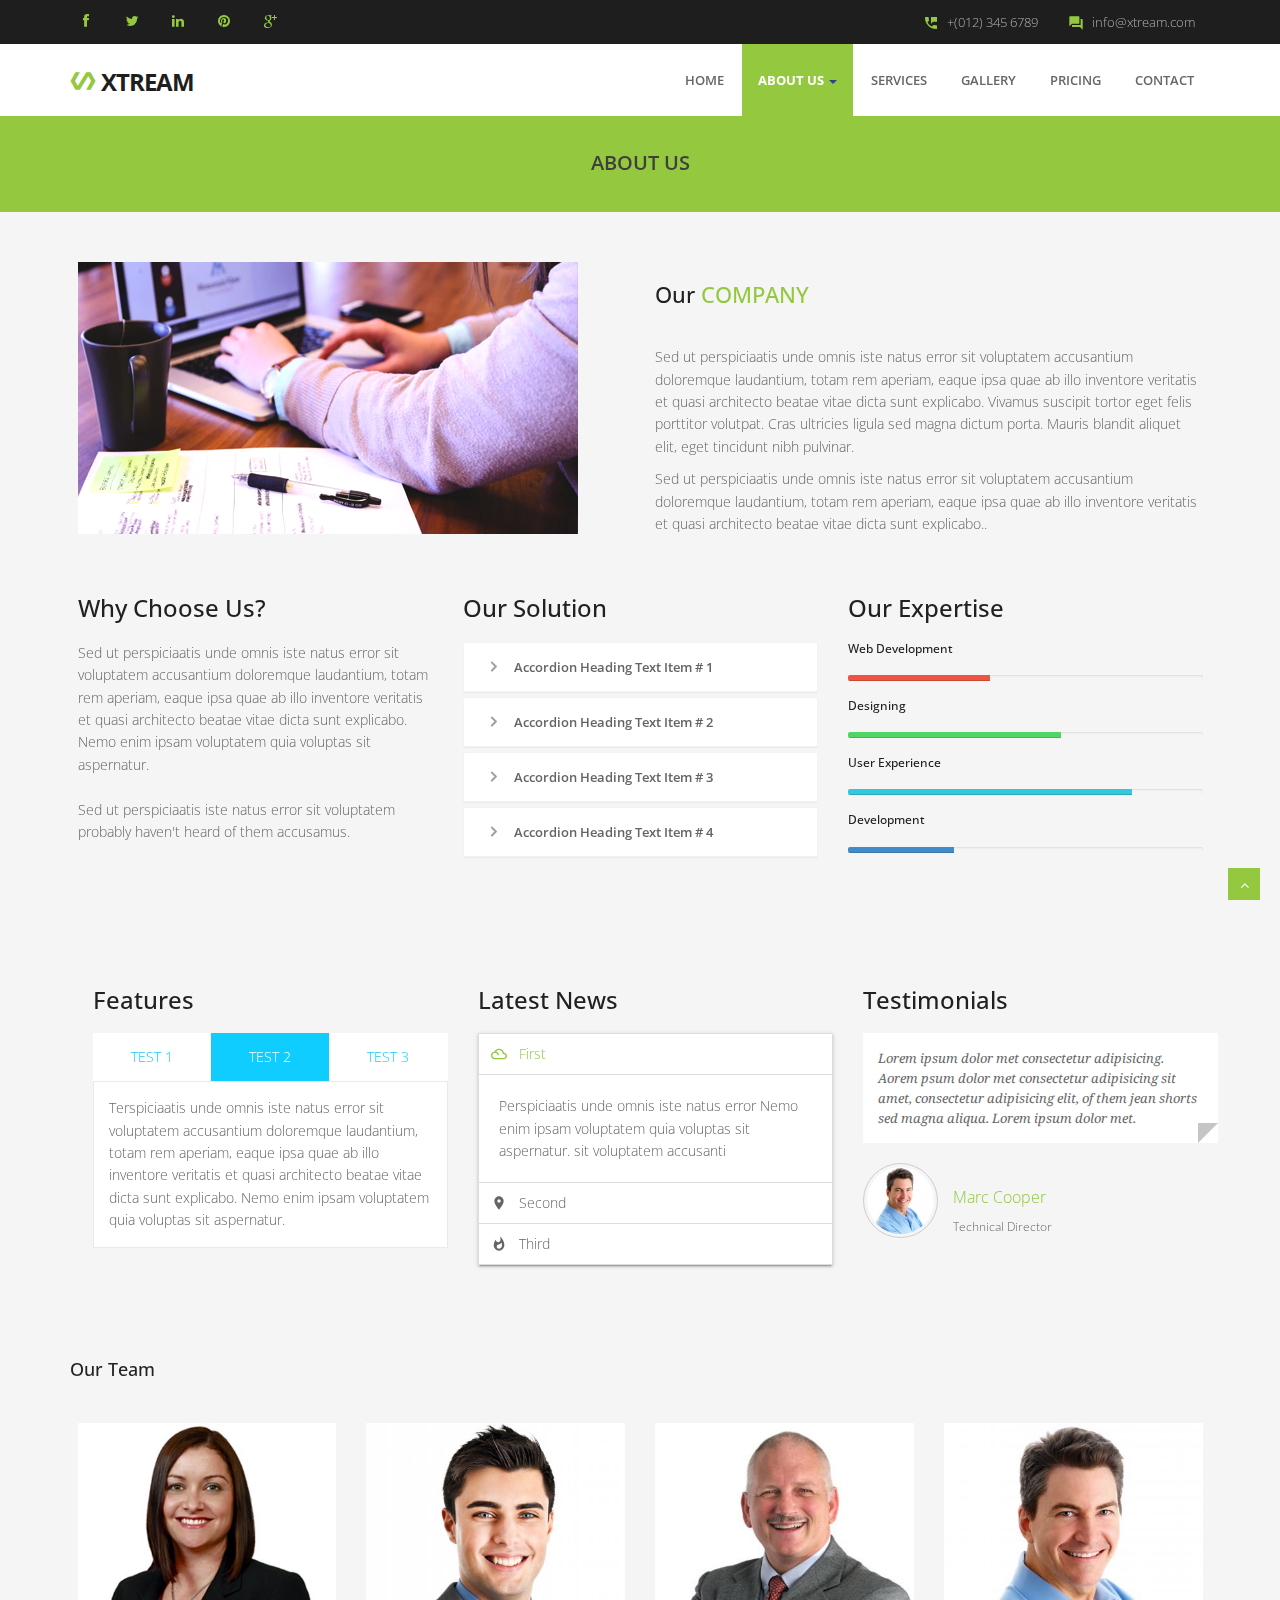
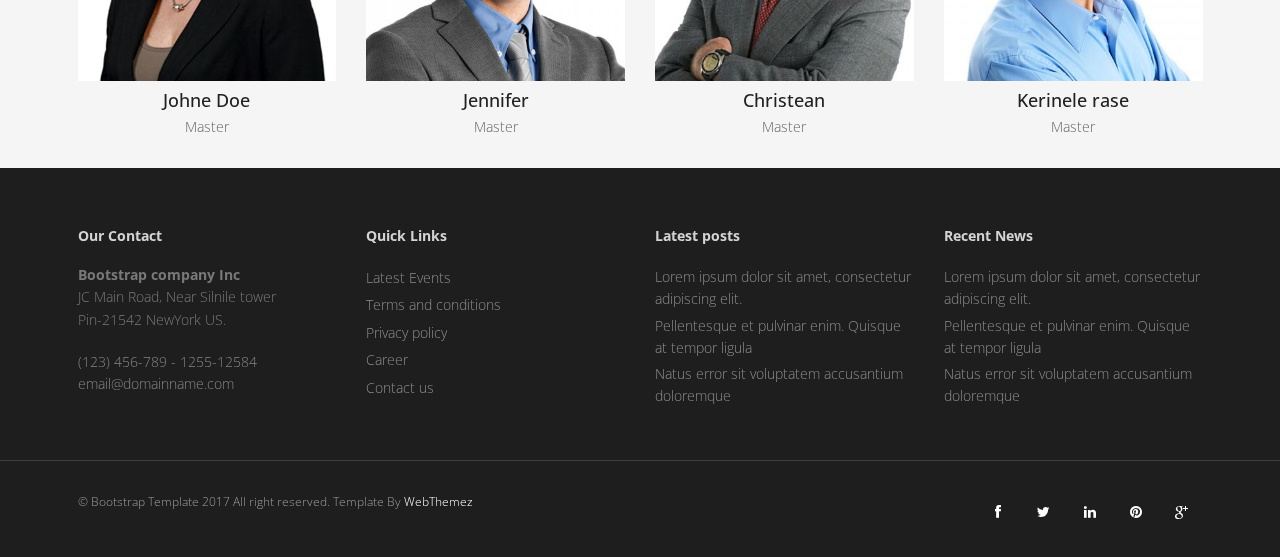
==== about.html @ 74b68f09 "Add project files." ====
<!DOCTYPE html>
<html lang="en">
<head>
<meta charset="utf-8">
<title>XTREAM Multi purpose Bootstrap Template</title>
<meta name="viewport" content="width=device-width, initial-scale=1.0" />
<meta name="description" content="" />
<meta name="author" content="http://webthemez.com" />
<!-- css --> 
<link href="https://fonts.googleapis.com/icon?family=Material+Icons" rel="stylesheet">
<link rel="stylesheet" href="materialize/css/materialize.min.css" media="screen,projection" />
<link href="css/bootstrap.min.css" rel="stylesheet" />
<link href="css/fancybox/jquery.fancybox.css" rel="stylesheet"> 
<link href="css/flexslider.css" rel="stylesheet" /> 
<link href="css/style.css" rel="stylesheet" />
 
<!-- HTML5 shim, for IE6-8 support of HTML5 elements -->
<!--[if lt IE 9]>
      <script src="http://html5shim.googlecode.com/svn/trunk/html5.js"></script>
    <![endif]-->

</head>
<body>
<div id="wrapper"> 
	<header class="topbar">
		<div class="container">
			<div class="row">
				<!-- social icon-->
				<div class="col-sm-3">
				   <ul class="social-network">
					<li><a class="waves-effect waves-dark" href="#"><i class="fa fa-facebook"></i></a></li>
					<li><a class="waves-effect waves-dark" href="#"><i class="fa fa-twitter"></i></a></li>
					<li><a class="waves-effect waves-dark" href="#"><i class="fa fa-linkedin"></i></a></li>
					<li><a class="waves-effect waves-dark" href="#"><i class="fa fa-pinterest"></i></a></li>
					<li><a class="waves-effect waves-dark" href="#"><i class="fa fa-google-plus"></i></a></li>
				</ul>
				</div>
				<div class="col-sm-9">
					<div class="row">
						<ul class="info"> 
							<li><i class="icon-info-blocks material-icons">question_answer</i><span>info@xtream.com</span></li>
							<li><i class="icon-info-blocks material-icons">perm_phone_msg</i><span>+(012) 345 6789</span></li>
						</ul>
						<div class="clr"></div>
					</div>
				</div>
				<!-- info -->

			</div>
		</div>
	</header>

	<!-- start header -->
		<header>
        <div class="navbar navbar-default navbar-static-top">
            <div class="container">
                <div class="navbar-header">
                    <button type="button" class="navbar-toggle" data-toggle="collapse" data-target=".navbar-collapse">
                        <span class="icon-bar"></span>
                        <span class="icon-bar"></span>
                        <span class="icon-bar"></span>
                    </button>
                  <a class="navbar-brand" href="index.html"><i class="icon-info-blocks material-icons">polymer</i>XTREAM</a>
                </div>
                <div class="navbar-collapse collapse ">
                    <ul class="nav navbar-nav">
                        <li><a class="waves-effect waves-dark" href="index.html">Home</a></li> 
							 <li class="dropdown active">
                        <a href="#" data-toggle="dropdown" class="dropdown-toggle waves-effect waves-dark">About Us <b class="caret"></b></a>
                        <ul class="dropdown-menu">
                            <li><a class="waves-effect waves-dark" href="about.html">Company</a></li>
                            <li><a class="waves-effect waves-dark" href="#">Our Team</a></li>
                            <li><a class="waves-effect waves-dark" href="#">News</a></li> 
                            <li><a class="waves-effect waves-dark" href="#">Investors</a></li>
                        </ul>
                    </li> 
						<li><a class="waves-effect waves-dark" href="services.html">Services</a></li>
                        <li><a class="waves-effect waves-dark" href="portfolio.html">Gallery</a></li>
                        <li><a class="waves-effect waves-dark" href="pricing.html">Pricing</a></li>
                        <li><a class="waves-effect waves-dark" href="contact.html">Contact</a></li>
                    </ul>
                </div>
            </div>
        </div>
	</header><!-- end header -->
	<section id="inner-headline">
	<div class="container">
		<div class="row">
			<div class="col-lg-12">
				<h2 class="pageTitle">About Us</h2>
			</div>
		</div>
	</div>
	</section>
	<section id="content">
	<section class="section-padding">
		<div class="container">
			<div class="row showcase-section">
				<div class="col-md-6">
					<img src="img/dev1.png" alt="showcase image">
				</div>
				<div class="col-md-6">
					<div class="about-text">
						<h3>Our <span class="color">Company</span></h3>
						<p>Sed ut perspiciaatis unde omnis iste natus error sit voluptatem accusantium doloremque laudantium, totam rem aperiam, eaque ipsa quae ab illo inventore veritatis et quasi architecto beatae vitae dicta sunt explicabo. Vivamus suscipit tortor eget felis porttitor volutpat. Cras ultricies ligula sed magna dictum porta. Mauris blandit aliquet elit, eget tincidunt nibh pulvinar.</p>
						 <p>Sed ut perspiciaatis unde omnis iste natus error sit voluptatem accusantium doloremque laudantium, totam rem aperiam, eaque ipsa quae ab illo inventore veritatis et quasi architecto beatae vitae dicta sunt explicabo..</p>
					</div>
				</div>
			</div>
		</div>
	</section>
	<div class="container">
					
					<div class="about">
				
						
						<div class="row">
							<div class="col-md-4">
								<!-- Heading and para -->
								<div class="block-heading-two">
									<h3><span>Why Choose Us?</span></h3>
								</div>
								<p>Sed ut perspiciaatis unde omnis iste natus error sit voluptatem accusantium doloremque laudantium, totam rem aperiam, eaque ipsa quae ab illo inventore veritatis et quasi architecto beatae vitae dicta sunt explicabo. Nemo enim ipsam voluptatem quia voluptas sit aspernatur. <br/><br/>Sed ut perspiciaatis iste natus error sit voluptatem probably haven't heard of them accusamus.</p>
							</div>
							<div class="col-md-4">
								<div class="block-heading-two">
									<h3><span>Our Solution</span></h3>
								</div>		
								<!-- Accordion starts -->
								<div class="panel-group" id="accordion-alt3">
								 <!-- Panel. Use "panel-XXX" class for different colors. Replace "XXX" with color. -->
								  <div class="panel">	
									<!-- Panel heading -->
									 <div class="panel-heading">
										<h4 class="panel-title">
										  <a data-toggle="collapse" data-parent="#accordion-alt3" href="#collapseOne-alt3">
											<i class="fa fa-angle-right"></i> Accordion Heading Text Item # 1
										  </a>
										</h4>
									 </div>
									 <div id="collapseOne-alt3" class="panel-collapse collapse">
										<!-- Panel body -->
										<div class="panel-body">
										  Sed ut perspiciaatis unde omnis iste natus error sit voluptatem accusantium doloremque laudantium, totam rem aperiam, eaque ipsa quae ab illo inventore veritatis et quasi architecto beatae vitae dicta sunt explicabo. Nemo enim ipsam voluptatem quia voluptas
										</div>
									 </div>
								  </div>
								  <div class="panel">
									 <div class="panel-heading">
										<h4 class="panel-title">
										  <a data-toggle="collapse" data-parent="#accordion-alt3" href="#collapseTwo-alt3">
											<i class="fa fa-angle-right"></i> Accordion Heading Text Item # 2
										  </a>
										</h4>
									 </div>
									 <div id="collapseTwo-alt3" class="panel-collapse collapse">
										<div class="panel-body">
										  Sed ut perspiciaatis unde omnis iste natus error sit voluptatem accusantium doloremque laudantium, totam rem aperiam, eaque ipsa quae ab illo inventore veritatis et quasi architecto beatae vitae dicta sunt explicabo. Nemo enim ipsam voluptatem quia voluptas
										</div>
									 </div>
								  </div>
								  <div class="panel">
									 <div class="panel-heading">
										<h4 class="panel-title">
										  <a data-toggle="collapse" data-parent="#accordion-alt3" href="#collapseThree-alt3">
											<i class="fa fa-angle-right"></i> Accordion Heading Text Item # 3
										  </a>
										</h4>
									 </div>
									 <div id="collapseThree-alt3" class="panel-collapse collapse">
										<div class="panel-body">
										  Sed ut perspiciaatis unde omnis iste natus error sit voluptatem accusantium doloremque laudantium, totam rem aperiam, eaque ipsa quae ab illo inventore veritatis et quasi architecto beatae vitae dicta sunt explicabo. Nemo enim ipsam voluptatem quia voluptas
										</div>
									 </div>
								  </div>
								  <div class="panel">
									 <div class="panel-heading">
										<h4 class="panel-title">
										  <a data-toggle="collapse" data-parent="#accordion-alt3" href="#collapseFour-alt3">
											<i class="fa fa-angle-right"></i> Accordion Heading Text Item # 4
										  </a>
										</h4>
									 </div>
									 <div id="collapseFour-alt3" class="panel-collapse collapse">
										<div class="panel-body">
										  Sed ut perspiciaatis unde omnis iste natus error sit voluptatem accusantium doloremque laudantium, totam rem aperiam, eaque ipsa quae ab illo inventore veritatis et quasi architecto beatae vitae dicta sunt explicabo. Nemo enim ipsam voluptatem quia voluptas
										</div>
									 </div>
								  </div>
								</div>
								<!-- Accordion ends -->
								
							</div>
							
							<div class="col-md-4">
								<div class="block-heading-two">
									<h3><span>Our Expertise</span></h3>
								</div>								
								<h6>Web Development</h6>
								<div class="progress pb-sm">
								  <!-- White color (progress-bar-white) -->
								  <div class="progress-bar progress-bar-red" role="progressbar" aria-valuenow="40" aria-valuemin="0" aria-valuemax="100" style="width: 40%">
									 <span class="sr-only">40% Complete (success)</span>
								  </div>
								</div>
								<h6>Designing</h6>
								<div class="progress pb-sm">
								  <div class="progress-bar progress-bar-green" role="progressbar" aria-valuenow="60" aria-valuemin="0" aria-valuemax="100" style="width: 60%">
									 <span class="sr-only">40% Complete (success)</span>
								  </div>
								</div>
								<h6>User Experience</h6>
								<div class="progress pb-sm">
								  <div class="progress-bar progress-bar-lblue" role="progressbar" aria-valuenow="80" aria-valuemin="0" aria-valuemax="100" style="width: 80%">
									 <span class="sr-only">40% Complete (success)</span>
								  </div>
								</div>
								<h6>Development</h6>
								<div class="progress pb-sm">
								  <div class="progress-bar progress-bar-yellow" role="progressbar" aria-valuenow="30" aria-valuemin="0" aria-valuemax="100" style="width: 30%">
									 <span class="sr-only">40% Complete (success)</span>
								  </div>
								</div>
							</div>
							
						</div>
						
						 		
<div class="about home-about">
<div class="container">

<div class="row">
	<div class="col-md-4"> 
	<div class="block-heading-two">
			<h3><span>Features</span></h3>
		</div>	
	<div class="tab-section">
		<div class="s12">
		<ul class="tabs">
		<li class="tab col s4"><a href="#test1" class="waves-effect waves-dark">Test 1</a></li>
		<li class="tab col s4"><a class="waves-effect waves-dark active" href="#test2">Test 2</a></li>
		<li class="tab col s4"><a href="#test3" class="waves-effect waves-dark">Test 3</a></li> 
		</ul>
		</div>
		<div id="test1" class="col s12 container">Ande omnis iste natus error sit voluptatem accusantium doloremque laudantium, totam rem aperiam, eaque ipsa quae ab illo inventore veritatis et quasi architecto beatae vitae dicta sunt explicabo. Nemo enim ipsam voluptatem quia voluptas sit aspernatur. </div>
		<div id="test2" class="col s12 container">Terspiciaatis unde omnis iste natus error sit voluptatem accusantium doloremque laudantium, totam rem aperiam, eaque ipsa quae ab illo inventore veritatis et quasi architecto beatae vitae dicta sunt explicabo. Nemo enim ipsam voluptatem quia voluptas sit aspernatur. </div>
		<div id="test3" class="col s12 container">Perspiciaatis unde omnis iste natus error sit voluptatem accusantium doloremque laudantium, totam rem aperiam, eaque ipsa quae ab illo inventore veritatis et quasi architecto beatae vitae dicta sunt explicabo. Nemo enim ipsam voluptatem quia voluptas sit aspernatur. </div> 
		</div>
	</div>
	<div class="col-md-4">
		<div class="block-heading-two">
			<h3><span>Latest News</span></h3>
		</div>		
		<!-- Accordion starts -->
	  <ul class="collapsible" id="accordionSection" data-collapsible="accordion">
		<li>
		  <div class="collapsible-header active"><i class="material-icons">filter_drama</i>First</div>
		  <div class="collapsible-body"><p>Perspiciaatis unde omnis iste natus error Nemo enim ipsam voluptatem quia voluptas sit aspernatur. sit voluptatem accusanti</p></div>
		</li>
		<li>
		  <div class="collapsible-header"><i class="material-icons">place</i>Second</div>
		  <div class="collapsible-body"><p>Nemo enim ipsam voluptatem quia voluptas sit aspernatur. Perspiciaatis unde omnis iste natus error sit voluptatem accusanti</p></div>
		</li>
		<li>
		  <div class="collapsible-header"><i class="material-icons">whatshot</i>Third</div>
		  <div class="collapsible-body"><p>Perspiciaatis Nemo enim ipsam voluptatem quia voluptas sit aspernatur. unde omnis iste natus error sit voluptatem accusanti</p></div>
		</li>
	  </ul>
								 <!-- Accordion ends -->
		
	</div>
	
	<div class="col-md-4">
		<div class="block-heading-two">
			<h3><span>Testimonials</span></h3>
		</div>	
			 <div class="testimonials">
				<div class="active item">
				  <blockquote><p>Lorem ipsum dolor met consectetur adipisicing. Aorem psum dolor met consectetur adipisicing sit amet, consectetur adipisicing elit, of them jean shorts sed magna aliqua. Lorem ipsum dolor met.</p></blockquote>
				  <div class="carousel-info">
					<img alt="" src="img/team4.jpg" class="pull-left">
					<div class="pull-left">
					  <span class="testimonials-name">Marc Cooper</span>
					  <span class="testimonials-post">Technical Director</span>
					</div>
				  </div>
				</div>
			</div>
	</div>
	
</div>
						
<br> 
</div> 
</div>
						
						 
						<br>
						<!-- Our Team starts -->
				
						<!-- Heading -->
						<div class="block-heading-six">
							<h4 class="bg-color">Our Team</h4>
						</div>
						<br>
						
						<!-- Our team starts -->
						
						<div class="team-six">
							<div class="row">
								<div class="col-md-3 col-sm-6">
									<!-- Team Member -->
									<div class="team-member">
										<!-- Image -->
										<img class="img-responsive" src="img/team1.jpg" alt="">
										<!-- Name -->
										<h4>Johne Doe</h4>
										<span class="deg">Master</span> 
									</div>
								</div>
								<div class="col-md-3 col-sm-6">
									<!-- Team Member -->
									<div class="team-member">
										<!-- Image -->
										<img class="img-responsive" src="img/team2.jpg" alt="">
										<!-- Name -->
										<h4>Jennifer</h4>
										<span class="deg">Master</span> 
									</div>
								</div>
								<div class="col-md-3 col-sm-6">
									<!-- Team Member -->
									<div class="team-member">
										<!-- Image -->
										<img class="img-responsive" src="img/team3.jpg" alt="">
										<!-- Name -->
										<h4>Christean</h4>
										<span class="deg">Master</span> 
									</div>
								</div>
								<div class="col-md-3 col-sm-6">
									<!-- Team Member -->
									<div class="team-member">
										<!-- Image -->
										<img class="img-responsive" src="img/team4.jpg" alt="">
										<!-- Name -->
										<h4>Kerinele rase</h4>
										<span class="deg">Master</span> 
									</div>
								</div>
							</div>
						</div>
						
						<!-- Our team ends -->
					  
						
					</div>
									
				</div>
	</section>
	<footer>
	<div class="container">
		<div class="row">
			<div class="col-sm-3">
				<div class="widget">
					<h5 class="widgetheading">Our Contact</h5>
					<address>
					<strong>Bootstrap company Inc</strong><br>
					JC Main Road, Near Silnile tower<br>
					 Pin-21542 NewYork US.</address>
					<p>
						<i class="icon-phone"></i> (123) 456-789 - 1255-12584 <br>
						<i class="icon-envelope-alt"></i> email@domainname.com
					</p>
				</div>
			</div>
			<div class="col-sm-3">
				<div class="widget">
					<h5 class="widgetheading">Quick Links</h5>
					<ul class="link-list">
						<li><a class="waves-effect waves-dark" href="#">Latest Events</a></li>
						<li><a class="waves-effect waves-dark" href="#">Terms and conditions</a></li>
						<li><a class="waves-effect waves-dark" href="#">Privacy policy</a></li>
						<li><a class="waves-effect waves-dark" href="#">Career</a></li>
						<li><a class="waves-effect waves-dark" href="#">Contact us</a></li>
					</ul>
				</div>
			</div>
			<div class="col-sm-3">
				<div class="widget">
					<h5 class="widgetheading">Latest posts</h5>
					<ul class="link-list">
						<li><a class="waves-effect waves-dark" href="#">Lorem ipsum dolor sit amet, consectetur adipiscing elit.</a></li>
						<li><a class="waves-effect waves-dark" href="#">Pellentesque et pulvinar enim. Quisque at tempor ligula</a></li>
						<li><a class="waves-effect waves-dark" href="#">Natus error sit voluptatem accusantium doloremque</a></li>
					</ul>
				</div>
			</div>
			<div class="col-sm-3">
					<div class="widget">
					<h5 class="widgetheading">Recent News</h5>
					<ul class="link-list">
						<li><a class="waves-effect waves-dark" href="#">Lorem ipsum dolor sit amet, consectetur adipiscing elit.</a></li>
						<li><a class="waves-effect waves-dark" href="#">Pellentesque et pulvinar enim. Quisque at tempor ligula</a></li>
						<li><a class="waves-effect waves-dark" href="#">Natus error sit voluptatem accusantium doloremque</a></li>
					</ul>
				</div>
			</div>
		</div>
	</div>
	<div id="sub-footer">
		<div class="container">
			<div class="row">
				<div class="col-lg-6">
					<div class="copyright">
						<p>
							<span>&copy; Bootstrap Template 2017 All right reserved. Template By </span><a href="https://webthemez.com/responsive-website/" target="_blank">WebThemez</a>
						</p>
					</div>
				</div>
				<div class="col-lg-6">
					<ul class="social-network">
						<li><a class="waves-effect waves-dark" href="#" data-placement="top" title="Facebook"><i class="fa fa-facebook"></i></a></li>
						<li><a class="waves-effect waves-dark" href="#" data-placement="top" title="Twitter"><i class="fa fa-twitter"></i></a></li>
						<li><a class="waves-effect waves-dark" href="#" data-placement="top" title="Linkedin"><i class="fa fa-linkedin"></i></a></li>
						<li><a class="waves-effect waves-dark" href="#" data-placement="top" title="Pinterest"><i class="fa fa-pinterest"></i></a></li>
						<li><a class="waves-effect waves-dark" href="#" data-placement="top" title="Google plus"><i class="fa fa-google-plus"></i></a></li>
					</ul>
				</div>
			</div>
		</div>
	</div>
	</footer>
</div>
<a href="#" class="scrollup waves-effect waves-dark"><i class="fa fa-angle-up active"></i></a>
<!-- javascript
    ================================================== -->
<!-- Placed at the end of the document so the pages load faster -->
<script src="js/jquery.js"></script>
<script src="js/jquery.easing.1.3.js"></script>
<script src="materialize/js/materialize.min.js"></script>
<script src="js/bootstrap.min.js"></script>
<script src="js/jquery.fancybox.pack.js"></script>
<script src="js/jquery.fancybox-media.js"></script>  
<script src="js/jquery.flexslider.js"></script>
<script src="js/animate.js"></script>
<!-- Vendor Scripts -->
<script src="js/modernizr.custom.js"></script>
<script src="js/jquery.isotope.min.js"></script>
<script src="js/jquery.magnific-popup.min.js"></script>
<script src="js/animate.js"></script> 
<script src="js/custom.js"></script>
</body>
</html>
---- css/style.css ----
/*
Author URI: http://webthemez.com/
Note: Licence under Creative Commons Attribution 3.0  
-------------------------------------------------------*/

@import url('http://fonts.googleapis.com/css?family=Noto+Serif:400,400italic,700|Open+Sans:400,600,700'); 
@import url('font-awesome.css');  
@import url('animate.css');

body {
	font-family:'Open Sans', Arial, sans-serif;
	font-weight:300;
	line-height:1.6em;
	color:#656565;
	font-size: 1.4em;
	background: #f5f5f5;
}
a {
    color: #93c83f;
    text-decoration: none;
}
a:active {
	outline:0;
}

.clear {
	clear:both;
}

h1,h2{
	font-weight: 600;
	line-height:1.1em;
	color: #252525;
	margin-bottom: 20px;
	text-transform: uppercase;
}
h3, h4, h5, h6 {
	line-height:1.1em;
	color: #212121;
	margin-bottom: 20px;
}
input, button, select, textarea { 
    border-radius: 0px !important;
}
.timetable{background: #2ab975;padding: 5px 23px;}
.timetable hr{
	color:#fff;
	padding-top: 29px;
	margin-bottom: 20px !important;
}
.timetable dl{
	color:#fff; 
}
.timetable dt{
	color:#fff;
}
.timetable dd{
	color:#fff;
}
#wrapper{
	width:100%;
	margin:0;
	padding:0;
}
ul.withArrow{
	
}
ul.withArrow li{
	
}
ul.withArrow li span{
	margin-right: 10px;
	font-weight: 700;
	color: #93c83f;
	border: 1px solid;
	padding: 4px 8px;
	font-size: 11px;
	border-radius: 50%;
	height: 20px;
	width: 20px;
}
.line{
	width: 20%;
	height: 2px;
	background: #93c83f;
	margin: 0 auto;
	margin-bottom: 20px;
}
.widget {
    color: #858585;
}
.row,.row-fluid {
	margin-bottom:30px;
}

.row .row,.row-fluid .row-fluid{
	margin-bottom:30px;
}

.row.nomargin,.row-fluid.nomargin {
	margin-bottom:0;
}
.about-image img {
    width: 100%;
}
img.img-polaroid {
	margin:0 0 20px 0;
}
.img-box {
	max-width:100%;
}
.navbar-default .navbar-toggle {
    border-color: #ddd;
    margin-top: 16px;
}
/*  Header
==================================== */
.topbar{
	background-color: #1e1e1e;
	padding: 0;
	/* color:#fff; */
}
.topbar .container .row {
    margin: 0;
	padding:0;
}
.topbar .container .row .col-md-12 { 
	padding:0;
}
.topbar p{
	margin:0;
	display:inline-block;
	font-size: 13px;
	color: #f1f6ff;
}
.topbar p > i{
	margin-right:5px;
}
.topbar p:last-child{
	text-align:right;
} 
header .navbar {
    margin-bottom: 0;
}
.topbar li.topbar {
    display: inline;
    padding-right: 18px;
    line-height: 52px;
    transition: all .3s linear;
}

.topbar li.topbar:hover {
    color: #1bbde8;
}

.topbar ul.info i {
    color: #93c83f;
    font-size: 16px;
    font-style: normal;
    margin-right: 8px;
    display: inline-block;
    position: relative;
    top: 4px;
}

.topbar ul.info span {
    /* line-height: 42px; */
    /* display: inline-block; */
}

.topbar ul.info li {
    float: right;
    padding-left: 30px;
    color: #b0b0b0;
    font-size: 13px;
    line-height: 44px;
}

.topbar ul.info i span {
    color: #aaa;
    font-size: 13px;
    font-family: "Rpboto", sans-serif;
    font-weight: 400;
    line-height: 50px;
    padding-left: 18px;
}
.navbar-default {
    border: none;
}

.navbar-brand {
    color: #222;
    text-transform: uppercase;
    font-size: 24px;
    font-weight: 700;
    line-height: 1em;
    letter-spacing: -1px;
    margin-top: 21px;
    padding: 0 0 0 15px;
}
.navbar-default .navbar-brand{color: #1e1e1e;font-size: 24px;text-transform: uppercase;}

header .navbar-collapse  ul.navbar-nav {
    float: right;
    margin-right: 0;
}
header .navbar {min-height: 70px;padding: 18px 0;background: #ffffff;}
.home-page header .navbar-default{
    background: #fff;
    /* position: absolute; */
    width: 100%;
}

header .nav li a:hover,
header .nav li a:focus,
header .nav li.active a,
header .nav li.active a:hover,
header .nav li a.dropdown-toggle:hover,
header .nav li a.dropdown-toggle:focus,
header .nav li.active ul.dropdown-menu li a:hover,
header .nav li.active ul.dropdown-menu li.active a{
    -webkit-transition: all .3s ease;
    -moz-transition: all .3s ease;
    -ms-transition: all .3s ease;
    -o-transition: all .3s ease;
    transition: all .3s ease;
}


header .navbar-default .navbar-nav > .open > a,
header .navbar-default .navbar-nav > .open > a:hover,
header .navbar-default .navbar-nav > .open > a:focus {
    -webkit-transition: all .3s ease;
    -moz-transition: all .3s ease;
    -ms-transition: all .3s ease;
    -o-transition: all .3s ease;
    transition: all .3s ease;
}


header .navbar {
    min-height: 62px;
    padding: 0;
}

header .navbar-nav > li  {
    padding-bottom: 12px;
    padding-top: 12px;
    padding: 0 !important;
}

header  .navbar-nav > li > a {
    /* padding-bottom: 6px; */
    /* padding-top: 5px; */
    margin-left: 2px;
    line-height: 40px;
    font-weight: 700;
    -webkit-transition: all .3s ease;
    -moz-transition: all .3s ease;
    -ms-transition: all .3s ease;
    -o-transition: all .3s ease;
    transition: all .3s ease;
}

.services{
	
}
.dishes{
	background: #93c83f;
	padding: 35px 0;
	color: #1b1b1b;
}
.dropdown-menu li a:hover {
    color: #fff !important;
    background: #93c83f !important;
}

header .nav .caret {
    border-bottom-color: #29448e;
    border-top-color: #29448e;
}
.navbar-default .navbar-nav > .active > a,
.navbar-default .navbar-nav > .active > a:hover,
.navbar-default .navbar-nav > .active > a:focus {
  background-color: #fff;
}
.navbar-default .navbar-nav > .open > a,
.navbar-default .navbar-nav > .open > a:hover,
.navbar-default .navbar-nav > .open > a:focus {
  background-color:  #fff;
}	
	

.dropdown-menu  {
    box-shadow: none;
    border-radius: 0;
	border: none;
}

.dropdown-menu li:last-child  {
	padding-bottom: 0 !important;
	margin-bottom: 0;
}

header .nav li .dropdown-menu  {
   padding: 0;
}

header .nav li .dropdown-menu li a {
   line-height: 28px;
   padding: 3px 12px;
}

/* --- menu --- */
.flex-caption p {
    line-height: 22px;
    font-weight: 300;
    color: #ffffff;
    text-transform: capitalize;
}
header .navigation {
	float:right;
}

header ul.nav li {
	border:none;
	margin:0;
}

header ul.nav li a {
	font-size: 13px;
	border:none;
	font-weight: 600;
	text-transform:uppercase;
}

header ul.nav li ul li a {	
	font-size:12px;
	border:none;
	font-weight:300;
	text-transform:uppercase;
}


.navbar .nav > li > a {
  color: #676767;
  text-shadow: none;
  border: 1px solid rgba(255, 255, 255, 0) !important;
}

.navbar .nav a:hover {
	background:none;
	color: #2e8eda;
}

.navbar .nav > .active > a,.navbar .nav > .active > a:hover {
	background:none;
	font-weight:700;
}

.navbar .nav > .active > a:active,.navbar .nav > .active > a:focus {
	background:none;
	outline:0;
	font-weight:700;
}

.navbar .nav li .dropdown-menu {
	z-index:2000;
}

header ul.nav li ul {
	margin-top:1px;
}
header ul.nav li ul li ul {
	margin:1px 0 0 1px;
}
.dropdown-menu .dropdown i {
	position:absolute;
	right:0;
	margin-top:3px;
	padding-left:20px;
}

.navbar .nav > li > .dropdown-menu:before {
  display: inline-block;
  border-right: none;
  border-bottom: none;
  border-left: none;
  border-bottom-color: none;
  content:none;
}
.navbar-default .navbar-nav>.active>a, .navbar-default .navbar-nav>.active>a:hover, .navbar-default .navbar-nav>.active>a:focus {color: #ffffff;background: #93c83f;border-radius: 0;}
.navbar-default .navbar-nav>li>a:hover, .navbar-default .navbar-nav>li>a:focus {
  color: #1a1a1a;
  background-color: transparent;
}

ul.nav li.dropdown a {
	z-index:1000;
	display:block;
}

 select.selectmenu {
	display:none;
}
.pageTitle{color: #fff;margin: 30px 0 3px;display: inline-block;font-size: 20px;}
 
#banner{
	width: 100%;
	background:#000;
	position:relative;
	margin:0;
	padding:0;
}

/*  Sliders
==================================== */
/* --- flexslider --- */
#main-slider:before {content: '';width: 100%;height: 100%;/* background: rgb(123, 179, 244); */z-index: 1;position: absolute;/* background: rgba(30, 30, 30, 0.31); */}
.flex-direction-nav a{
display:none;
}
.flexslider {
	padding:0;  
	background: #fff; 
	position: relative; 
	zoom: 1;
}
.flex-direction-nav .flex-prev{
left:0px; 
}
.flex-direction-nav .flex-next{ 
right:0px;
}
.flex-caption {zoom: 1;bottom: 198px;background-color: transparent;color: #fff;margin: 0;padding: 2px 25px 0px 30px;/* position: absolute; */left: 0;text-align: center;margin: 0 auto;right: 0px;display: inline-block;bottom: 10%;width: 77%;right: 0 !important;border-radius: 15px 15px 0 0;text-align: left;}
.flex-caption h3 {color: #93c83f;letter-spacing: 0px;margin-bottom: 8px;text-transform: uppercase;font-size: 54px;font-weight: 700;}
.flex-caption p {margin: 12px 0 18px 4px;font-size: 20px;font-weight: 400;}
.skill-home{
margin-bottom:50px;
}
.c1{
border: #ed5441 1px solid;
background:#ed5441;
}
.c2{
border: #24c4db 1px solid;
background:#24c4db;
}
.c3{
border: #1891EC 1px solid;
background:#1891EC;
}
.c4{
border: #609cec 1px solid;
background:#609cec;
}
.skill-home .icons {padding: 38px;width: 94px;height: 94px;color: #fff;font-size: 42px;font-size: 38px;text-align: center;-ms-border-radius: 50%;-moz-border-radius: 50%;-webkit-border-radius: 50%;border-radius: 0;display: inline-table;border: 4px solid #efefef;color: #ff5722;background: transparent;border-radius: 50%;background: #ffffff;}
.skill-home h2 {
padding-top: 20px;
font-size: 36px;
font-weight: 700;
} 
.testimonial-solid {
padding: 50px 0 60px 0;
margin: 0 0 0 0;
background: #FFFFFF;
text-align: center;
}
.testi-icon-area {
text-align: center;
position: absolute;
top: -84px;
margin: 0 auto; 
width: 100%;
}
.testi-icon-area .quote {
padding: 15px 0 0 0;
margin: 0 0 0 0;
background: #ffffff;
text-align: center;
color: #1891EC;
display: inline-table;
width: 70px;
height: 70px;
-ms-border-radius: 50%;
-moz-border-radius: 50%;
-webkit-border-radius: 50%;
border-radius: 50%;
font-size: 42px; 
border: 1px solid #1891EC;
display: none;
}

.testi-icon-area .carousel-inner { 
margin: 20px 0;
}
.carousel-indicators {
bottom: -30px;
}
.text-center img {
margin: auto;
}
.aboutUs{
padding:40px 0;
background: #F2F2F2;
}
img.img-center {
margin: 0 auto;
display: block;
max-width: 100%;
}
.home-about{
	padding: 60px 0 0px;
}
.home-about hr{
	padding:0;
	margin:0;
}
.home-about .info-box{
	
}
/* Testimonial
----------------------------------*/
.testimonial-area {
padding: 0 0 0 0;
margin:0;
background: url(../img/low-poly01.jpg) fixed center center;
background-size: cover;
-webkit-background-size: cover;
-moz-background-size: cover;
-ms-background-size: cover;
}
.testimonial-solid p {
color: #000000;
font-size: 16px;
line-height: 30px;
font-style: italic;
} 
section.hero-text {
	background: #F4783B;
	padding:50px 0 50px 0;
	color: #fff;
}
section.hero-text h1{ 
	color: #fff;
}

/* Clients
------------------------------------ */
#clients {
  padding: 60px 0;
  }
  #clients .client .img {
    height: 76px;
    width: 138px;
    cursor: pointer;
    -webkit-transition: box-shadow .1s linear;
    -moz-transition: box-shadow .1s linear;
    transition: box-shadow .1s linear; }
    #clients .client .img:hover {
      cursor: pointer;
      /*box-shadow: 0px 0px 2px 0px rgb(155, 155, 155);*/
      border-radius: 8px; }
  #clients .client .client1 {
    background: url("../img/client1.png") 0 -75px; }
    #clients .client .client1:hover {
      background-position: 1px 0px; }
  #clients .client .client2 {
    background: url("../img/client2.png") 0 -75px; }
    #clients .client .client2:hover {
      background-position: -1px 0px; }
  #clients .client .client3 {
    background: url("../img/client3.png") 0 -76px; }
    #clients .client .client3:hover {
      background-position: 0px 0px; }


/* Content
==================================== */

#content {
	position:relative;
	/* background: #ffffff; */
	padding:50px 0 0px 0;
}
 
.cta-text {
	text-align: center;
	margin-top:10px;
}


.big-cta .cta {
	margin-top:10px;
}
 
.box {
	width: 100%;
}
.box-gray  {
	background: #f8f8f8;
	padding: 20px 20px 30px;
}
.box-gray  h4,.box-gray  i {
	margin-bottom: 20px;
}
.box-bottom {
	padding: 20px 0;
	text-align: center;
}
.box-bottom a {
	color: #fff;
	font-weight: 700;
}
.box-bottom a:hover {
	color: #eee;
	text-decoration: none;
}


/* Bottom
==================================== */

#bottom {
	background:#fcfcfc;
	padding:50px 0 0;

}
/* twitter */
#twitter-wrapper {
    text-align: center;
    width: 70%;
    margin: 0 auto;
}
#twitter em {
    font-style: normal;
    font-size: 13px;
}

#twitter em.twitterTime a {
	font-weight:600;
}

#twitter ul {
    padding: 0;
	list-style:none;
}
#twitter ul li {
    font-size: 20px;
    line-height: 1.6em;
    font-weight: 300;
    margin-bottom: 20px;
    position: relative;
    word-break: break-word;
}


/* page headline
==================================== */

#inner-headline{background: #93c83f;position: relative;margin: 0;padding: 0;color: cadetblue;border-top: 1px solid #93c83f;}


#inner-headline h2.pageTitle{
	color: #3f3f3f;
	padding: 5px 0;
	display:block;
	text-align: center;
}

/* --- breadcrumbs --- */
#inner-headline ul.breadcrumb {
	margin:40px 0;
	float:left;
}

#inner-headline ul.breadcrumb li {
	margin-bottom:0;
	padding-bottom:0;
}
#inner-headline ul.breadcrumb li {
	font-size:13px;
	color:#fff;
}

#inner-headline ul.breadcrumb li i{
	color:#dedede;
}

#inner-headline ul.breadcrumb li a {
	color:#fff;
}

ul.breadcrumb li a:hover {
	text-decoration:none;
}

/* Forms
============================= */

/* --- contact form  ---- */
form#contactform input[type="text"] {
  width: 100%;
  border: 1px solid #f5f5f5;
  min-height: 40px;
  padding-left:20px;
  font-size:13px;
  padding-right:20px;
  -webkit-box-sizing: border-box;
     -moz-box-sizing: border-box;
          box-sizing: border-box;

}

form#contactform textarea {
border: 1px solid #f5f5f5;
  width: 100%;
  padding-left:20px;
  padding-top:10px;
  font-size:13px;
  padding-right:20px;
  -webkit-box-sizing: border-box;
     -moz-box-sizing: border-box;
          box-sizing: border-box;

}

form#contactform .validation {
	font-size:11px;
}

#sendmessage {
	border:1px solid #e6e6e6;
	background:#f6f6f6;
	display:none;
	text-align:center;
	padding:15px 12px 15px 65px;
	margin:10px 0;
	font-weight:600;
	margin-bottom:30px;

}

#sendmessage.show,.show  {
	display:block;
}
 
form#commentform input[type="text"] {
  width: 100%;
  min-height: 40px;
  padding-left:20px;
  font-size:13px;
  padding-right:20px;
  -webkit-box-sizing: border-box;
     -moz-box-sizing: border-box;
          box-sizing: border-box;
	-webkit-border-radius: 2px 2px 2px 2px;
		-moz-border-radius: 2px 2px 2px 2px;
			border-radius: 2px 2px 2px 2px;

}

form#commentform textarea {
  width: 100%;
  padding-left:20px;
  padding-top:10px;
  font-size:13px;
  padding-right:20px;
  -webkit-box-sizing: border-box;
     -moz-box-sizing: border-box;
          box-sizing: border-box;
	-webkit-border-radius: 2px 2px 2px 2px;
		-moz-border-radius: 2px 2px 2px 2px;
			border-radius: 2px 2px 2px 2px;
}


/* --- search form --- */
.search{
	float:right;
	margin:35px 0 0;
	padding-bottom:0;
}

#inner-headline form.input-append {
	margin:0;
	padding:0;
}

.about-text h3 {
	font-size: 22px;
	padding-bottom: 20px;
}

.about-text .btn {
	margin-top: 20px;
	//font-size: 15px;
	//text-align: justify;
}

.about-image img {
}

.about-text ul {
	margin-top: 30px;
	padding: 0;
}

.about-text li {
	margin-bottom: 10px;
	//
	font-weight: bold;
	list-style: none;
}

 
.about-text-2 img {
	border: 5px solid #ddd;
	margin-bottom: 20px;
}

.about-text-2 p {
	margin-bottom: 20px;
}

#call-to-action {
	background: url(../images/bg/about.jpg) no-repeat;
	background-attachment: fixed;
	background-position: top center;
	padding: 100px 0;
	color: #fff;
}

.call-to-action h3 {
	font-size: 40px;
	letter-spacing: 15px;
	color: #fff;
	padding-bottom: 30px;
}

.call-to-action p {
	color: #999;
	padding-bottom: 20px;
}

.call-to-action .btn-primary {
	background-color: transparent;
	border-color: #999;
}

.call-to-action .btn-primary:hover {
	background-color: #151515;
	color: #999;
	border-color: #151515;
}

#call-to-action-2 {
	background-color: #efefef;
	padding: 50px 0;
}
#call-to-action-2 h3 {
	color: #05142b;
	font-size: 24px;
	font-weight: 600;
	text-transform: uppercase;
}
#call-to-action-2 p {
	color: #5f5f5f;
	font-size: 15px;
}
#call-to-action-2 .btn-primary {
	border-color: #FFFFFF;
	/* background: transparent; */
	margin-top: 50px;
	color: #fff;
}
section.section-padding.gray-bg {
    background: #ffffff;
    padding: 60px;
    color: #484848;
}
 
  #accordion-alt3 .panel-heading h4 {
font-size: 13px;
line-height: 28px;
}
.panel .panel-heading h4 {
font-weight: 400;
}
.panel-title {
margin-top: 0;
margin-bottom: 0;
font-size: 15px;
color: inherit;
}
.panel-group .panel {
margin-bottom: 0;
border-radius: 2px;
}
.panel {margin-bottom: 18px;background-color: #FFFFFF;border: 1px solid #f3f3f3;border-radius: 2px;-webkit-box-shadow: 0 1px 1px rgba(0,0,0,0.05);box-shadow: 0 1px 1px rgba(0,0,0,0.05);}
#accordion-alt3 .panel-heading h4 a i {font-size: 17px;line-height: 18px;width: 18px;height: 18px;margin-right: 8px;color: #A0A0A0;text-align: center;border-radius: 50%;margin-left: 6px;font-weight: bold;}  
.progress.pb-sm {
height: 6px!important;
}
.progress {
box-shadow: inset 0 0 2px rgba(0,0,0,.1);
}
.progress {
overflow: hidden;
height: 18px;
margin-bottom: 18px;
background-color: #f5f5f5;
border-radius: 2px;
-webkit-box-shadow: inset 0 1px 2px rgba(0,0,0,0.1);
box-shadow: inset 0 1px 2px rgba(0,0,0,0.1);
}
.progress .progress-bar.progress-bar-red {
background: #ed5441;
} 
.progress .progress-bar.progress-bar-green {
background: #51d466;
}
.progress .progress-bar.progress-bar-lblue {
background: #32c8de;
}
/* --- portfolio detail --- */
.top-wrapper {
	margin-bottom:20px;
}
.info-blocks {margin-bottom: 15px;/* background: #efefef; */}
.info-blocks i.icon-info-blocks {/* float: left; */color: #93c83f;font-size: 48px;min-width: 50px;margin-bottom: 15px;text-align: center;/* background: #ffffff; */width: 72px;/* height: 72px; *//* padding-top: 21px; *//* border: 1px solid #e0e0e0; *//* line-height: 75px; */width: 100%;}
.info-blocks .info-blocks-in {padding: 46px 22px;overflow: hidden;border: 1px solid #dedede;text-align: center;background: #fff;}
.info-blocks .info-blocks-in h3 {color: #202020;font-size: 22px;line-height: 28px;margin:0px;margin-bottom: 8px;/* font-weight: bold; */}
.info-blocks .info-blocks-in p {font-size: 14px;}
.info-blocks .info-blocks-in:hover{
	border: 1px solid #93c83f;
}  
blockquote {
	font-size:16px;
	font-weight:400;
	font-family:'Noto Serif', serif;
	font-style:italic;
	padding-left:0;
	color:#a2a2a2;
	line-height:1.6em;
	border:none;
}

blockquote cite 							{ display:block; font-size:12px; color:#666; margin-top:10px; }
blockquote cite:before 					{ content:"\2014 \0020"; }
blockquote cite a,
blockquote cite a:visited,
blockquote cite a:visited 				{ color:#555; }

/* --- pullquotes --- */

.pullquote-left {
	display:block;
	color:#a2a2a2;
	font-family:'Noto Serif', serif;
	font-size:14px;
	line-height:1.6em;
	padding-left:20px;
}

.pullquote-right {
	display:block;
	color:#a2a2a2;
	font-family:'Noto Serif', serif;
	font-size:14px;
	line-height:1.6em;
	padding-right:20px;
}

/* --- button --- */
.btn{text-align: center;color: #FFFFFF;background: #93c83f;border-color: #93c83f;width: 120px;border-radius: 0;}
.btn-theme {
	color: #fff;
	background: transparent;
	border: 1px solid #fff;
	padding: 12px 30px;
	font-weight: bold;
}
.btn-theme:hover {
	color: #eee;
}

/* --- list style --- */

ul.general {
	list-style:none;
	margin-left:0;
}

ul.link-list{
	margin:0;
	padding:0;
	list-style:none;
}

ul.link-list li{
	margin:0;
	padding:2px 0 2px 0;
	list-style:none;
}
footer{background: #1e1e1e;}
footer ul.link-list li a{
	color: #8C8C8C;
}
footer ul.link-list li a:hover {
	color: #93c83f;
}
/* --- Heading style --- */

h4.heading {
	font-weight:700;
}

.heading { margin-bottom: 30px; }

.heading {
	position: relative;
	
}


.widgetheading {
	width:100%;
	padding:0;
	font-weight: bold;
}

#bottom .widgetheading {
	position: relative;
	border-bottom: #e6e6e6 1px solid;
	padding-bottom: 9px;
}

aside .widgetheading {
	position: relative;
	border-bottom: #e9e9e9 1px solid;
	padding-bottom: 9px;
}

footer .widgetheading {
	position: relative;
}

footer .widget .social-network {
	position:relative;
}

.team-member h4{
  text-align: center;
  margin-bottom: 5px;
}
.team-member .deg{
text-align:center;
display:block;
}
#bottom .widget .widgetheading span, aside .widget .widgetheading span, footer .widget .widgetheading span {	
	position: absolute;
	width: 60px;
	height: 1px;
	bottom: -1px;
	right:0;

}
.panel-title>a {
    color: inherit;
    text-decoration: none;
    font-weight: 600;
}
.box-area{padding: 15px;background: #ffffff;margin-top: -21px;border: 2px solid #f3f3f3;}
.box-area h3{font-size: 17px;font-weight: 600;}
/* --- Map --- */
.map{
	position:relative;
	margin-top:-50px;
	margin-bottom:40px;
}

.map iframe{
	width:100%;
	height:450px;
	border:none;
}

.map-grid iframe{
	width:100%;
	height:350px;
	border:none;
	margin:0 0 -5px 0;
	padding:0;
}

 
ul.team-detail{
	margin:-10px 0 0 0;
	padding:0;
	list-style:none;
}

ul.team-detail li{
	border-bottom:1px dotted #e9e9e9;
	margin:0 0 15px 0;
	padding:0 0 15px 0;
	list-style:none;
}

ul.team-detail li label {
	font-size:13px;
}

ul.team-detail li h4, ul.team-detail li label{
	margin-bottom:0;
}

ul.team-detail li ul.social-network {
	border:none;
	margin:0;
	padding:0;
}

ul.team-detail li ul.social-network li {
	border:none;	
	margin:0;
}
ul.team-detail li ul.social-network li i {
	margin:0;
}

 .navbar-brand i {
    color: #93c83f;
    font-size: 26px;
    margin-right: 5px;
    position: relative;
    top: 3px;
}
.pricing-title{
	background:#fff;
	text-align:center;
	padding:10px 0 10px 0;
}

.pricing-title h3{
	font-weight:600;
	margin-bottom:0;
}

.pricing-offer{
	background: #fcfcfc;
	text-align: center;
	padding:40px 0 40px 0;
	font-size:18px;
	border-top:1px solid #e6e6e6;
	border-bottom:1px solid #e6e6e6;
}

.pricing-box.activeItem .pricing-offer{
	color:#fff;
}

.pricing-offer strong{
	font-size:78px;
	line-height:89px;
}

.pricing-offer sup{
	font-size:28px;
}

.pricing-container{
	background: #fff;
	text-align:center;
	font-size:14px;
}

.pricing-container strong{
color:#353535;
}

.pricing-container ul{
	list-style:none;
	padding:0;
	margin:0;
}

.pricing-container ul li{
	border-bottom: 1px solid #CFCFCF;
list-style: none;
padding: 15px 0 15px 0;
margin: 0 0 0 0;
color: #222;
}

.pricing-action{
	margin:0;
	background: #fcfcfc;
	text-align:center;
	padding:20px 0 30px 0;
}

.pricing-wrapp{
	margin:0 auto;
	width:100%;
	background:#fd0000;
}
 .pricing-box-item {border: 1px solid #e6e6e6;background:#fcfcfc;position:relative;margin:0 0 20px 0;padding:0;-webkit-box-shadow: 0 2px 0 rgba(0,0,0,0.03);-moz-box-shadow: 0 2px 0 rgba(0,0,0,0.03);box-shadow: 0 2px 0 rgba(0,0,0,0.03);-webkit-box-sizing: border-box;-moz-box-sizing: border-box;box-sizing: border-box;overflow: hidden;}

.pricing-box-item .pricing-heading {
	background: #ffffff;
	text-align: center;
	padding: 50px 0;
	display:block;
}
.pricing-box-item.activeItem .pricing-heading {
	/* background: #f3f3f3; */
	text-align: center;
	border-bottom:none;
	display:block;
	color:#fff;
}
.pricing-box-item.activeItem .pricing-heading h3 {
	 
color: #fff;
}

.pricing-box-item .pricing-heading h3 strong {
	font-size:28px;
	font-weight:700;
	letter-spacing:-1px;
	color: #05142b;
}
.pricing-box-item .pricing-heading h3 {
	font-size:32px;
	font-weight:300;
	letter-spacing:-1px;
}

.pricing-box-item .pricing-terms {
	text-align: center;
	background: #fff;
	display: block;
	overflow: hidden;
	padding: 11px 0 5px;
	/* border-top: 2px solid #BBBBBB; */
	border-bottom: 2px dotted #CDCDCD;
}

.pricing-box-item .pricing-terms  h6 {
	margin-top: 16px;
	color: #ff5722;
	font-size: 22px;
}

.pricing-box-item .icon .price-circled {
    margin: 10px 10px 10px 0;
    display: inline-block !important;
    text-align: center !important;
    color: #fff;
    width: 68px;
    height: 68px;
	padding:12px;
    font-size: 16px;
	font-weight:700;
    line-height: 68px;
    text-shadow:none;
    cursor: pointer;
    background-color: #888;
    border-radius: 64px;
    -moz-border-radius: 64px;
    -webkit-border-radius: 64px;
}

.pricing-box-item  .pricing-action{
	margin:0;
	text-align:center;
	padding:30px 0 30px 0;
}
.pricing-action .btn{
	background: #ff5722;
	color: #fff;
} 
.menuItem .menu{font-size:20px;font-weight:600;list-style:none;padding:0 0 15px;margin-bottom:20px;display:inline-block;color: #93c83f;}
.menuItem .menu li{padding: 16px 30px 0px;margin-bottom: 0;display:inline-block;width:100%;float:left;background: #ffffff;line-height: 30px;border-left: 2px solid #d6d6d6;border-radius: 0;}
.menuItem .detail{
font-size:13px;
color:#444;
font-weight:normal;
}
.menuItem .price{
font-size:13px;
float:right;
font-weight:600;
}
/* Testimonials */
.testimonials blockquote {
    background: #ffffff none repeat scroll 0 0;
    border: medium none;
    color: #666;
    display: block;
    font-size: 13px;
    line-height: 20px;
    padding: 15px;
    position: relative;
}
.testimonials blockquote::before {
    width: 0; 
    height: 0;
	right: 0;
	bottom: 0;
	content: " "; 
	display: block; 
	position: absolute;
    border-bottom: 20px solid #fff;    
	border-right: 0 solid transparent;
	border-left: 15px solid transparent;
	border-left-style: inset; /*FF fixes*/
	border-bottom-style: inset; /*FF fixes*/
}
.testimonials blockquote::after {
    width: 0;
    height: 0;
    right: 0;
    bottom: 0;
    content: " ";
    display: block;
    position: absolute;
    border-style: solid;
    border-width: 20px 20px 0 0;
    border-color: #c5c5c5 transparent transparent transparent;
}
.testimonials .carousel-info img {
    border: 1px solid #cccccc;
    border-radius: 150px !important;
    height: 75px;
    padding: 3px;
    width: 75px;
}
.testimonials .carousel-info {
    overflow: hidden;
}
.testimonials .carousel-info img {
    margin-right: 15px;
}
.testimonials .carousel-info span {
    display: block;
}
.testimonials span.testimonials-name {
    color: #93c83f;
    font-size: 16px;
    font-weight: 300;
    margin: 23px 0 7px;
}
.testimonials span.testimonials-post {
    color: #656565;
    font-size: 12px;
}
/* ===== Widgets ===== */

/* --- flickr --- */
.widget .flickr_badge {
	width:100%;
}
.widget .flickr_badge img { margin: 0 9px 20px 0; }

footer .widget .flickr_badge {
    width: 100%;
}
footer .widget .flickr_badge img {
    margin: 0 9px 20px 0;
}

.flickr_badge img {
    width: 50px;
    height: 50px;
    float: left;
	margin: 0 9px 20px 0;
}
 
/* --- Recent post widget --- */

.recent-post{
	margin:20px 0 0 0;
	padding:0;
	line-height:18px;
}

.recent-post h5 a:hover {
	text-decoration:none;
}

.recent-post .text h5 a {
	color:#353535;
}

  
footer{
	padding:50px 0 0 0;
	color:#f8f8f8;
}

footer a {
	color:#fff;
}

footer a:hover {
	color: #93c83f;
}

footer h1, footer h2, footer h3, footer h4, footer h5, footer h6{
	color: #d3d3d3;
}

footer address {
	line-height:1.6em;
	color: #797979;
}

footer h5 a:hover, footer a:hover {
	text-decoration:none;
}

ul.social-network {
	list-style:none;
	margin: 4px 0 0 -20px;
}

ul.social-network li {
	display:inline;
	margin: 0 5px;
	/* border: 1px solid #2D2D2D; */
	padding: 5px 0 0;
	width: 32px;
	display: inline-block;
	text-align: center;
	height: 32px;
	vertical-align: baseline;
}

#sub-footer{
	text-shadow:none;
	color: #dedede;
	padding:0;
	padding-top:30px;
	margin:20px 0 0 0;
	background: #1e1e1e;
	border-top: 1px solid #3e3e3e;
}

#sub-footer p{
	margin:0;
	padding:0;
}

#sub-footer span{
	color: #9e9e9e;
}

.copyright {
	text-align:left;
	font-size:12px;
}

#sub-footer ul.social-network {
	float:right;
}

  

/* scroll to top */
.scrollup{
    position:fixed;
    width:32px;
    height:32px;
    bottom:0px;
    right:20px;
    background: #93c83f;
}

a.scrollup {
	outline:0;
	text-align: center;
}

a.scrollup:hover,a.scrollup:active,a.scrollup:focus {
	opacity:1;
	text-decoration:none;
}
a.scrollup i {
	margin-top: 10px;
	color: #fff;
}
a.scrollup i:hover {
	text-decoration:none;
}



 
.absolute{
	position:absolute;
}

.relative{
	position:relative;
}

.aligncenter{
	text-align:center;
}

.aligncenter span{
	margin-left:0;
}

.floatright {
	float:right;
}

.floatleft {
	float:left;
}

.floatnone {
	float:none;
}

.aligncenter {
	text-align:center;
}
 
img.pull-left, .align-left{
	float:left;
	margin:0 15px 15px 0;
}

.widget img.pull-left {
	float:left;
	margin:0 15px 15px 0;
}

img.pull-right, .align-right {
	float:right;
	margin:0 0 15px 15px;
}

article img.pull-left, article .align-left{
	float:left;
	margin:5px 15px 15px 0;
}

article img.pull-right, article .align-right{
	float:right;
	margin:5px 0 15px 15px;
}
 ============================= */

.clear-marginbot{
	margin-bottom:0;
}

.marginbot10{
	margin-bottom:10px;
}
.marginbot20{
	margin-bottom:20px;
}
.marginbot30{
	margin-bottom:30px;
}
.marginbot40{
	margin-bottom:40px;
}

.clear-margintop{
	margin-top:0;
}

.margintop10{
	margin-top:10px;
}

.margintop20{
	margin-top:20px;
}

.margintop30{
	margin-top:30px;
}

.margintop40{
	margin-top:40px;
}
.flex-control-paging li a {
  width: 18px;
  height: 8px;
  border-radius: 0;
  background: #ffffff;
  text-indent: 50px;
  overflow: hidden;
}
.btn:hover, .btn:focus {
  color: #FFF;
  text-decoration: none;
  background: #03a9d5;
  border-color: #03a9d5;
}
/*  Media queries 
============================= */

@media (min-width: 768px) and (max-width: 979px) {

	a.detail{
		background:none;
		width:100%;
	}


	
	footer .widget form  input#appendedInputButton {
		  display: block;
		  width: 91%;
		  -webkit-border-radius: 4px 4px 4px 4px;
			 -moz-border-radius: 4px 4px 4px 4px;
				  border-radius: 4px 4px 4px 4px;
	}
	
	footer .widget form  .input-append .btn {
		  display: block;
		  width: 100%;
		  padding-right: 0;
		  padding-left: 0;
		  -webkit-box-sizing: border-box;
			 -moz-box-sizing: border-box;
				  box-sizing: border-box;
				  margin-top:10px;
	}

	ul.related-folio li{
		width:156px;
		margin:0 20px 0 0;
	}	
}

@media (max-width: 767px) {
.navbar-default .navbar-collapse{border-color: none;/* background: #05142b; */}
.navbar-default .navbar-toggle .icon-bar {background-color: #868686;border-radius: 0;}
.navbar-default .navbar-toggle:hover, .navbar-default .navbar-toggle:focus {
background-color: rgba(221, 221, 221, 0);
}
.navbar-default .navbar-collapse, .navbar-default .navbar-form {
border-color: rgba(255, 255, 255, 0.58);
margin-top: 15px;
}
header  .navbar-nav > li > a{
	line-height: inherit;
}
.flex-caption h3{
	font-size:28px;
}
  body {
    padding-right: 0;
    padding-left: 0;
  }
	.navbar-brand {
		margin-top: 18px;
		border-bottom: none;
	}
	.navbar-header {
		/* margin-top: 20px; */
		border-bottom: none;
	}
	
	.navbar-nav {
		border-top: none;
		float: none;
		width: 100%;
	}
.navbar .nav > .active > a, .navbar .nav > .active > a:hover {background: none;font-weight: 700;color: #93c83f;}
	header .navbar-nav > li {
padding-bottom: 2px;
padding-top: 3px;
}
	header .nav li .dropdown-menu  {
		margin-top: 0;
	}

	.dropdown-menu {
	  position: absolute;
	  top: 0;
	  left: 40px;
	  z-index: 1000;
	  display: none;
	  float: left;
	  min-width: 160px;
	  padding: 5px 0;
	  margin: 2px 0 0;
	  font-size: 13px;
	  list-style: none;
	  background-color: #fff;
	  background-clip: padding-box;
	  border: 1px solid #f5f5f5;
	  border: 1px solid rgba(0, 0, 0, .15);
	  border-radius: 0;
	  -webkit-box-shadow: 0 6px 12px rgba(0, 0, 0, .175);
			  box-shadow: 0 6px 12px rgba(0, 0, 0, .175);
	}
	

	
	li.active  {
		border: none;
		overflow: hidden;
		/* background: #2e8eda; */
}

	
	.box {
		border-bottom:1px solid #e9e9e9;
		padding-bottom:20px;
	}

	.flexslider .slide-caption {
		width: 90%; 
		padding: 2%; 
		position: absolute; 
		left: 0; 
		bottom: -40px; 
	}


	#inner-headline .breadcrumb {
		float:left;
		clear:both;
		width:100%;
	}

	.breadcrumb > li {
		font-size:13px;
	}

	
	ul.portfolio li article a i.icon-48{
		width:20px;
		height:20px;
		font-size:16px;
		line-height:20px;
	}


	.left-sidebar{
		border-right:none;
		padding:0 0 0 0;
		border-bottom: 1px dotted #e6e6e6;
		padding-bottom:10px;
		margin-bottom:40px;
	}
	
	.right-sidebar{
		margin-top:30px;
		border-left:none;
		padding:0 0 0 0;
	}
	
	
	footer .col-lg-1, footer .col-lg-2, footer .col-lg-3, footer .col-lg-4, footer .col-lg-5, footer .col-lg-6, 
	footer .col-lg-7, footer .col-lg-8, footer .col-lg-9, footer .col-lg-10, footer .col-lg-11, footer .col-lg-12{
		margin-bottom:20px;
	}

	#sub-footer ul.social-network {
		float:left;
	}
	

	
  [class*="span"] {
		margin-bottom:20px;
  }

}

@media (max-width: 480px) {
	.bottom-article a.pull-right {
		float:left;
		margin-top:20px;
	}


	.search{
		float:left;
	}

	.flexslider .flex-caption {
		display:none;
	}


	.cta-text {
		margin:0 auto;
		text-align:center;	
	}
	
	ul.portfolio li article a i{
		width:20px;
		height:20px;
		font-size:14px;
	}


}
.tab-section .col{
	
}
.tab-section .container{
	padding: 15px;
	border: 1px solid #eaeaea;
	background: #fff;
}
.active .collapsible-header{color: #93c83f;} 
span.color {
    color: #93c83f;
    text-transform: uppercase;
}
.input-field label {
    color: #888;
	font-size:14px;
}
.input-field {
    position: relative;
    margin-top: 1rem;
    float: left;
    width: 100%;
}
.alert-danger { 
    float: left;
}
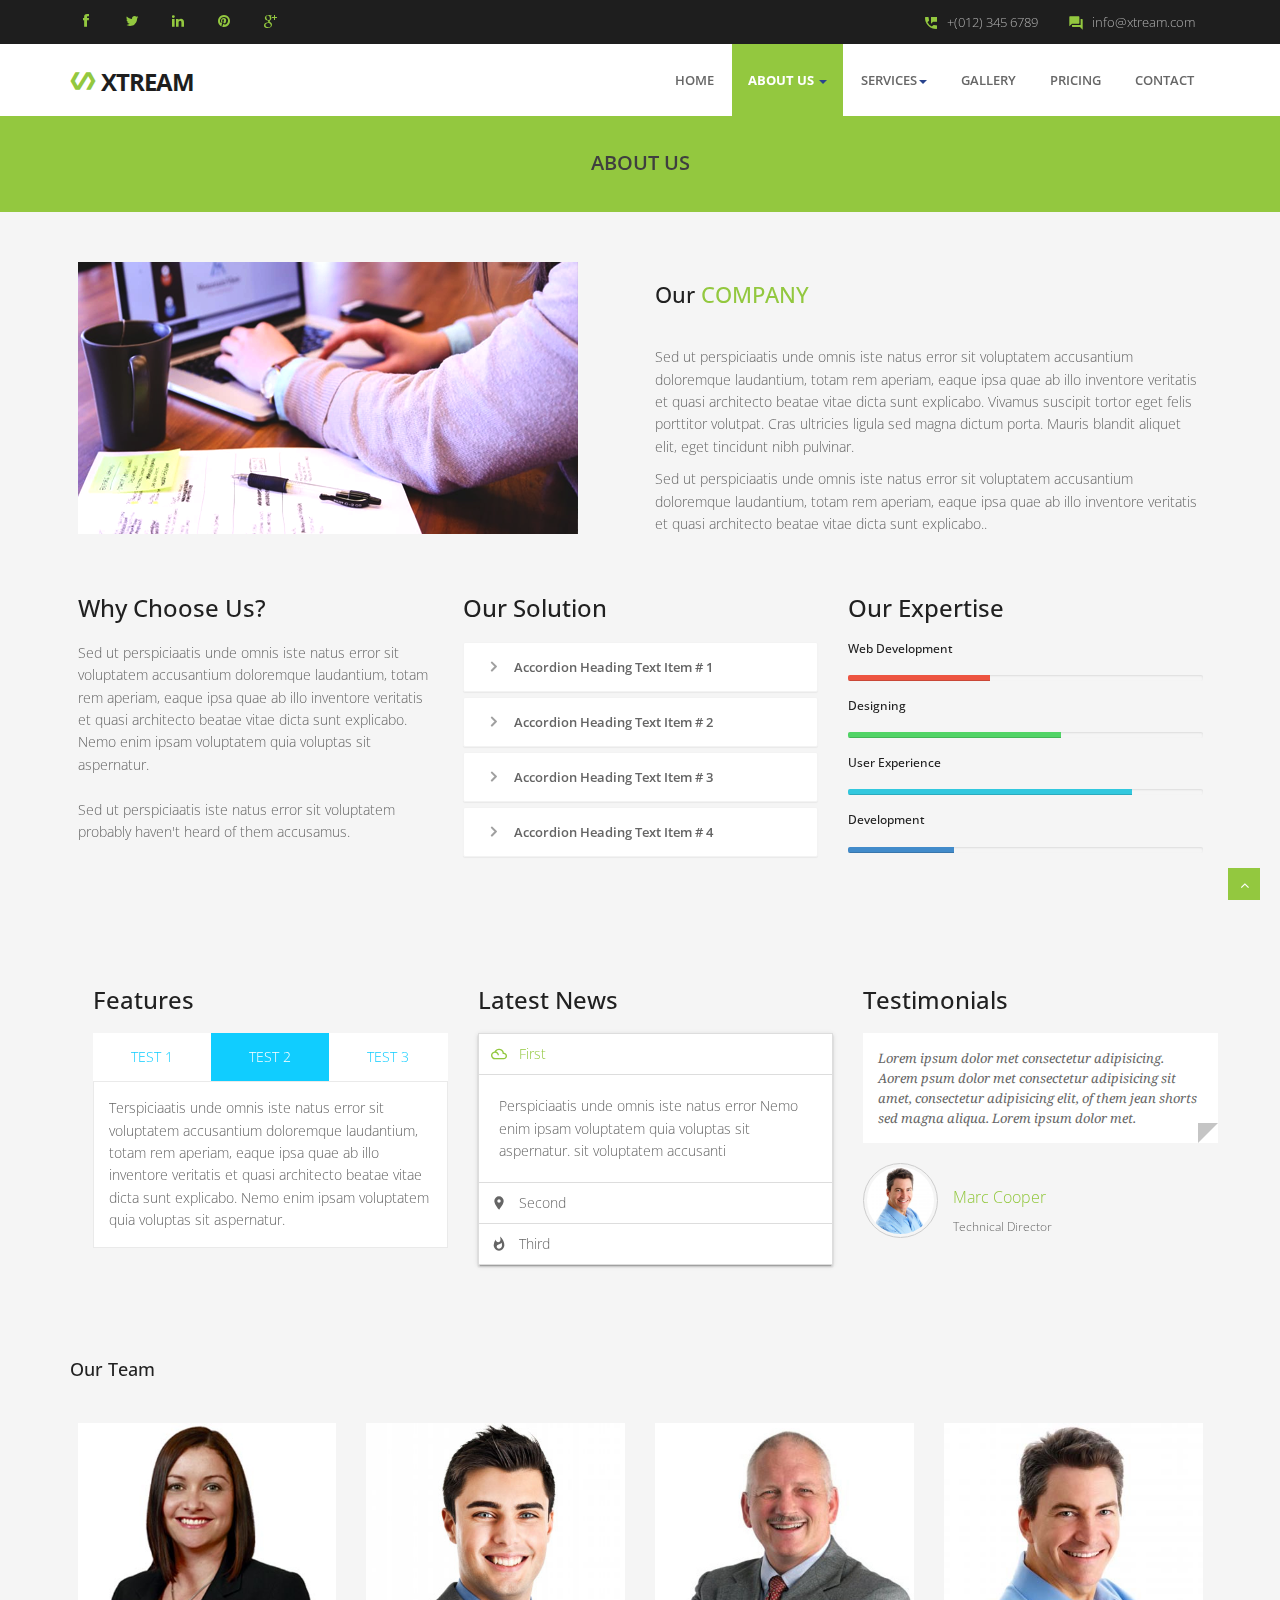
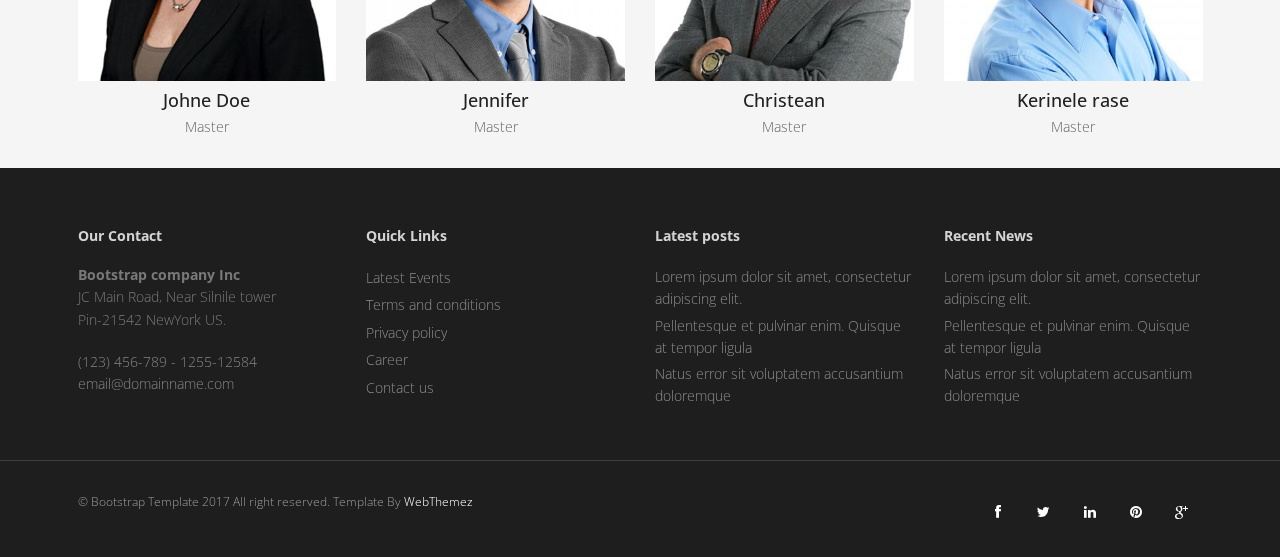
==== commit 1671c33c: "Made Services pages" ====
--- a/about.html
+++ b/about.html
@@ -1,4 +1,4 @@
-<!DOCTYPE html>
+﻿<!DOCTYPE html>
 <html lang="en">
 <head>
 <meta charset="utf-8">
@@ -63,22 +63,30 @@
                   <a class="navbar-brand" href="index.html"><i class="icon-info-blocks material-icons">polymer</i>XTREAM</a>
                 </div>
                 <div class="navbar-collapse collapse ">
-                    <ul class="nav navbar-nav">
-                        <li><a class="waves-effect waves-dark" href="index.html">Home</a></li> 
-							 <li class="dropdown active">
-                        <a href="#" data-toggle="dropdown" class="dropdown-toggle waves-effect waves-dark">About Us <b class="caret"></b></a>
-                        <ul class="dropdown-menu">
-                            <li><a class="waves-effect waves-dark" href="about.html">Company</a></li>
-                            <li><a class="waves-effect waves-dark" href="#">Our Team</a></li>
-                            <li><a class="waves-effect waves-dark" href="#">News</a></li> 
-                            <li><a class="waves-effect waves-dark" href="#">Investors</a></li>
-                        </ul>
-                    </li> 
-						<li><a class="waves-effect waves-dark" href="services.html">Services</a></li>
-                        <li><a class="waves-effect waves-dark" href="portfolio.html">Gallery</a></li>
-                        <li><a class="waves-effect waves-dark" href="pricing.html">Pricing</a></li>
-                        <li><a class="waves-effect waves-dark" href="contact.html">Contact</a></li>
-                    </ul>
+					<ul class="nav navbar-nav">
+						<li><a class="waves-effect waves-dark" href="index.html">Home</a></li>
+						<li class="dropdown active">
+							<a href="#" data-toggle="dropdown" class="dropdown-toggle waves-effect waves-dark">About Us <b class="caret"></b></a>
+							<ul class="dropdown-menu">
+								<li><a class="waves-effect waves-dark" href="about.html">Company</a></li>
+								<li><a class="waves-effect waves-dark" href="#">Our Team</a></li>
+								<li><a class="waves-effect waves-dark" href="#">News</a></li>
+								<li><a class="waves-effect waves-dark" href="#">Investors</a></li>
+							</ul>
+						</li>
+						<li class="dropdown">
+							<a  href="services.html" data-toggle="dropdown" class="dropdown-toggle waves-effect waves-dark">Services<b class="caret"></b></a>
+							<ul class="dropdown-menu">
+								<li><a class="waves-effect waves-dark" href="waste.html">Waste Systems</a></li>
+								<li><a class="waves-effect waves-dark" href="stream.html">Instream Systems</a></li>
+								<li><a class="waves-effect waves-dark" href="recreatioanl.html">RV and Marine Systems</a></li>
+								<li><a class="waves-effect waves-dark" href="support.html">Support</a></li>
+							</ul>
+						</li>
+						<li><a class="waves-effect waves-dark" href="portfolio.html">Gallery</a></li>
+						<li><a class="waves-effect waves-dark" href="pricing.html">Pricing</a></li>
+						<li><a class="waves-effect waves-dark" href="contact.html">Contact</a></li>
+					</ul>
                 </div>
             </div>
         </div>
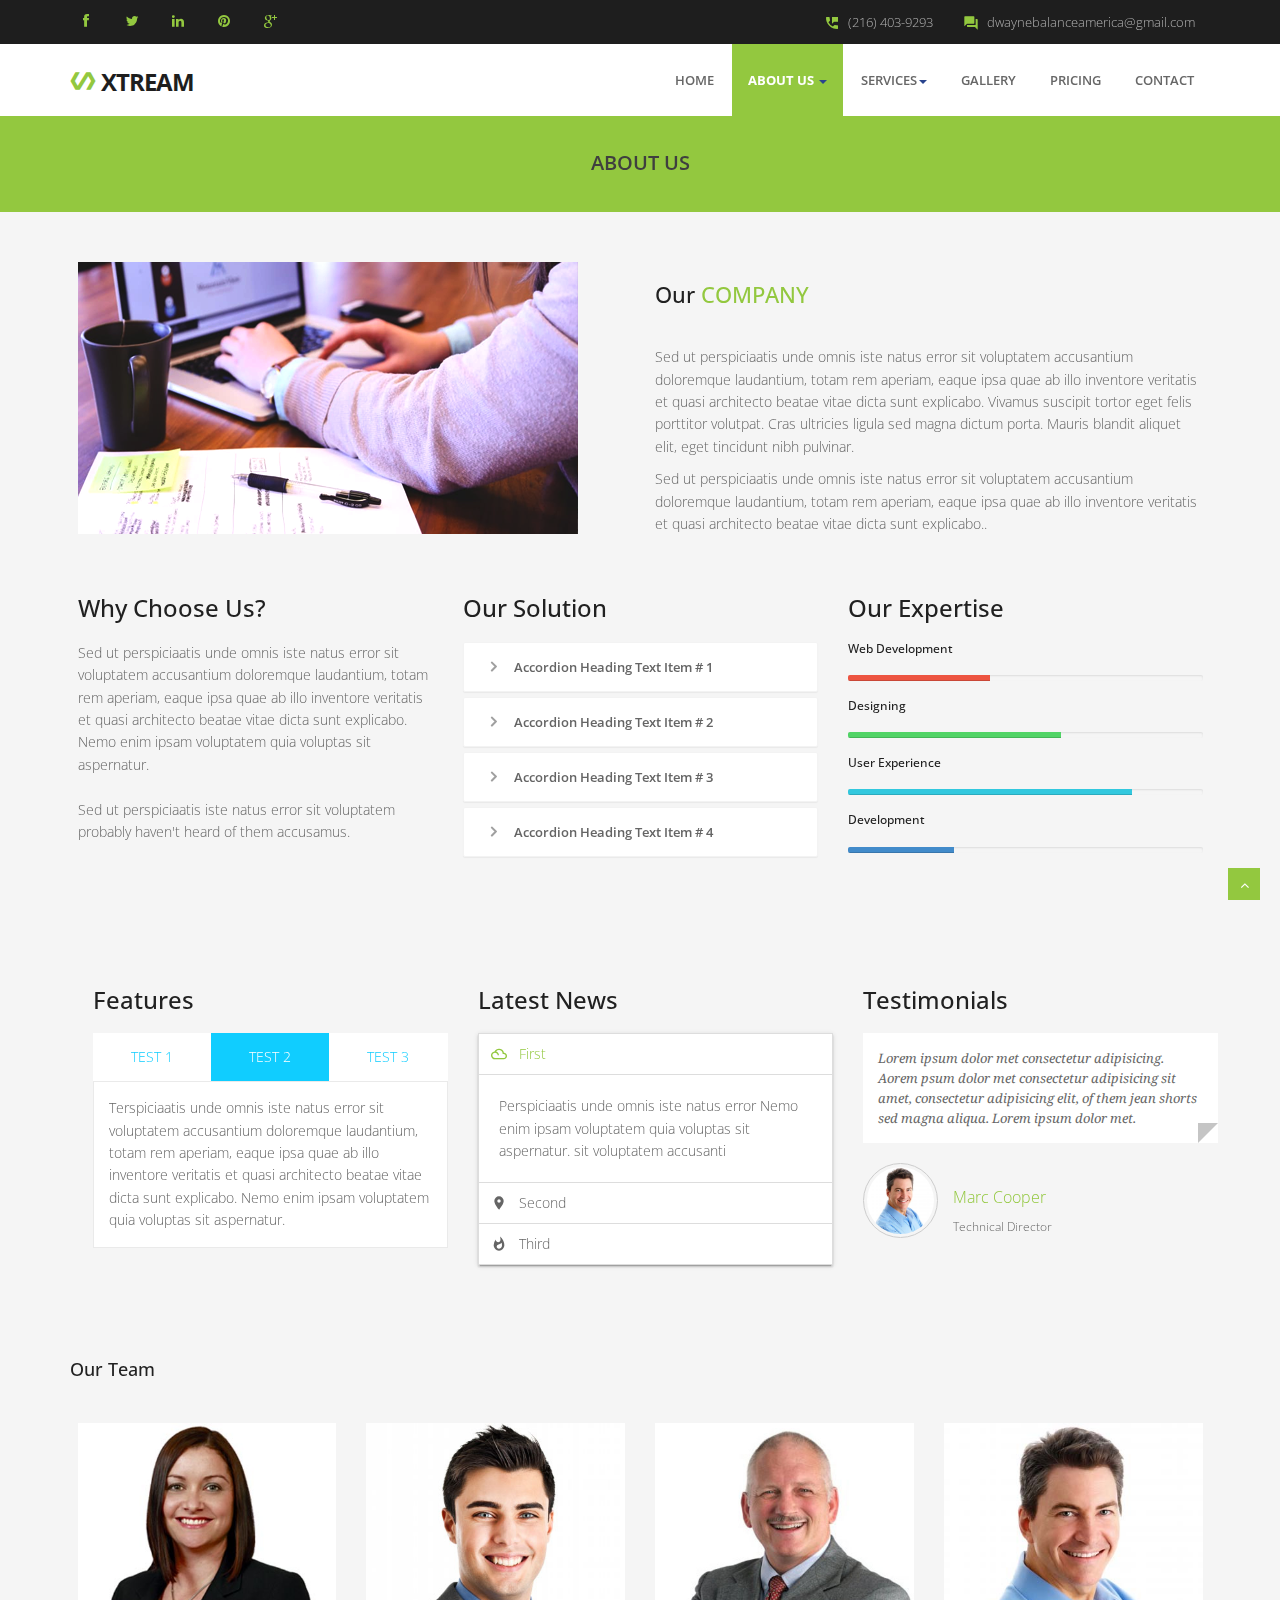
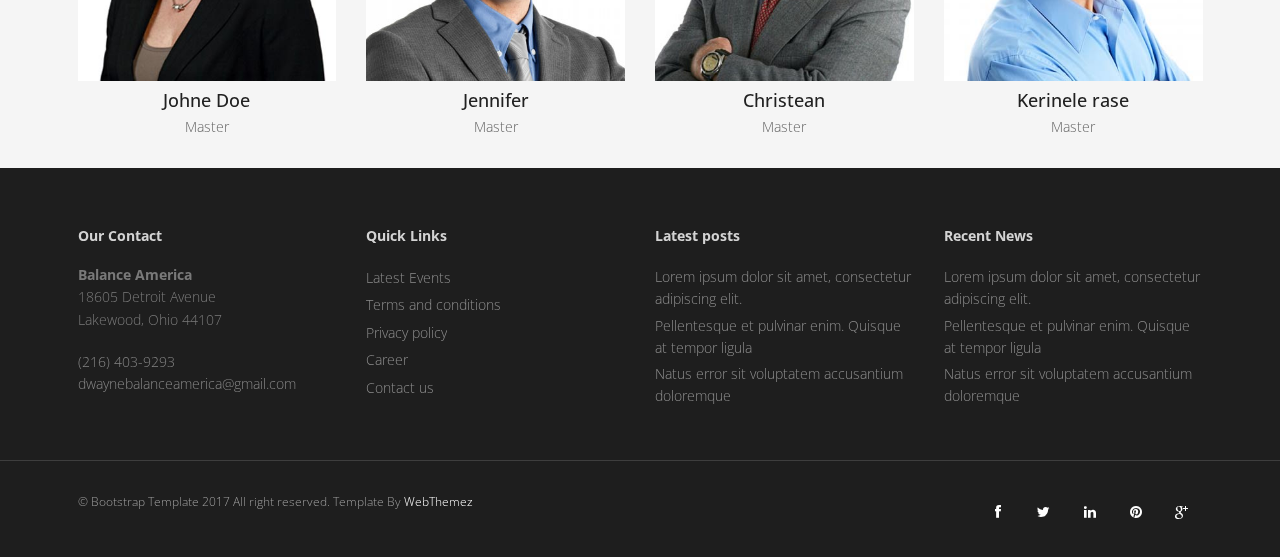
==== commit 9ef7505f: "Update Email and Contact Information" ====
--- a/about.html
+++ b/about.html
@@ -1,462 +1,462 @@
 ﻿<!DOCTYPE html>
 <html lang="en">
 <head>
-<meta charset="utf-8">
-<title>XTREAM Multi purpose Bootstrap Template</title>
-<meta name="viewport" content="width=device-width, initial-scale=1.0" />
-<meta name="description" content="" />
-<meta name="author" content="http://webthemez.com" />
-<!-- css --> 
-<link href="https://fonts.googleapis.com/icon?family=Material+Icons" rel="stylesheet">
-<link rel="stylesheet" href="materialize/css/materialize.min.css" media="screen,projection" />
-<link href="css/bootstrap.min.css" rel="stylesheet" />
-<link href="css/fancybox/jquery.fancybox.css" rel="stylesheet"> 
-<link href="css/flexslider.css" rel="stylesheet" /> 
-<link href="css/style.css" rel="stylesheet" />
- 
-<!-- HTML5 shim, for IE6-8 support of HTML5 elements -->
-<!--[if lt IE 9]>
-      <script src="http://html5shim.googlecode.com/svn/trunk/html5.js"></script>
-    <![endif]-->
+	<meta charset="utf-8">
+	<title>Balance America Landing Page</title>
+	<meta name="viewport" content="width=device-width, initial-scale=1.0" />
+	<meta name="description" content="" />
+	<meta name="author" content="http://webthemez.com" />
+	<!-- css -->
+	<link href="https://fonts.googleapis.com/icon?family=Material+Icons" rel="stylesheet">
+	<link rel="stylesheet" href="materialize/css/materialize.min.css" media="screen,projection" />
+	<link href="css/bootstrap.min.css" rel="stylesheet" />
+	<link href="css/fancybox/jquery.fancybox.css" rel="stylesheet">
+	<link href="css/flexslider.css" rel="stylesheet" />
+	<link href="css/style.css" rel="stylesheet" />
+
+	<!-- HTML5 shim, for IE6-8 support of HTML5 elements -->
+	<!--[if lt IE 9]>
+		  <script src="http://html5shim.googlecode.com/svn/trunk/html5.js"></script>
+		<![endif]-->
 
 </head>
 <body>
-<div id="wrapper"> 
-	<header class="topbar">
-		<div class="container">
-			<div class="row">
-				<!-- social icon-->
-				<div class="col-sm-3">
-				   <ul class="social-network">
-					<li><a class="waves-effect waves-dark" href="#"><i class="fa fa-facebook"></i></a></li>
-					<li><a class="waves-effect waves-dark" href="#"><i class="fa fa-twitter"></i></a></li>
-					<li><a class="waves-effect waves-dark" href="#"><i class="fa fa-linkedin"></i></a></li>
-					<li><a class="waves-effect waves-dark" href="#"><i class="fa fa-pinterest"></i></a></li>
-					<li><a class="waves-effect waves-dark" href="#"><i class="fa fa-google-plus"></i></a></li>
-				</ul>
-				</div>
-				<div class="col-sm-9">
+	<div id="wrapper">
+		<header class="topbar">
+			<div class="container">
+				<div class="row">
+					<!-- social icon-->
+					<div class="col-sm-3">
+						<ul class="social-network">
+							<li><a class="waves-effect waves-dark" href="#"><i class="fa fa-facebook"></i></a></li>
+							<li><a class="waves-effect waves-dark" href="#"><i class="fa fa-twitter"></i></a></li>
+							<li><a class="waves-effect waves-dark" href="#"><i class="fa fa-linkedin"></i></a></li>
+							<li><a class="waves-effect waves-dark" href="#"><i class="fa fa-pinterest"></i></a></li>
+							<li><a class="waves-effect waves-dark" href="#"><i class="fa fa-google-plus"></i></a></li>
+						</ul>
+					</div>
+					<div class="col-sm-9">
+						<div class="row">
+							<ul class="info">
+								<li><i class="icon-info-blocks material-icons">question_answer</i><span>dwaynebalanceamerica@gmail.com</span></li>
+								<li><i class="icon-info-blocks material-icons">perm_phone_msg</i><span>(216) 403-9293</span></li>
+							</ul>
+							<div class="clr"></div>
+						</div>
+					</div>
+					<!-- info -->
+
+				</div>
+			</div>
+		</header>
+
+		<!-- start header -->
+		<header>
+			<div class="navbar navbar-default navbar-static-top">
+				<div class="container">
+					<div class="navbar-header">
+						<button type="button" class="navbar-toggle" data-toggle="collapse" data-target=".navbar-collapse">
+							<span class="icon-bar"></span>
+							<span class="icon-bar"></span>
+							<span class="icon-bar"></span>
+						</button>
+						<a class="navbar-brand" href="index.html"><i class="icon-info-blocks material-icons">polymer</i>XTREAM</a>
+					</div>
+					<div class="navbar-collapse collapse ">
+						<ul class="nav navbar-nav">
+							<li><a class="waves-effect waves-dark" href="index.html">Home</a></li>
+							<li class="dropdown active">
+								<a href="#" data-toggle="dropdown" class="dropdown-toggle waves-effect waves-dark">About Us <b class="caret"></b></a>
+								<ul class="dropdown-menu">
+									<li><a class="waves-effect waves-dark" href="about.html">Company</a></li>
+									<li><a class="waves-effect waves-dark" href="#">Our Team</a></li>
+									<li><a class="waves-effect waves-dark" href="#">News</a></li>
+									<li><a class="waves-effect waves-dark" href="#">Investors</a></li>
+								</ul>
+							</li>
+							<li class="dropdown">
+								<a href="services.html" data-toggle="dropdown" class="dropdown-toggle waves-effect waves-dark">Services<b class="caret"></b></a>
+								<ul class="dropdown-menu">
+									<li><a class="waves-effect waves-dark" href="waste.html">Waste Water Systems</a></li>
+									<li><a class="waves-effect waves-dark" href="stream.html">In Stream Systems</a></li>
+									<li><a class="waves-effect waves-dark" href="recreatioanl.html">Marine and RV Systems</a></li>
+									<li><a class="waves-effect waves-dark" href="support.html">Support</a></li>
+								</ul>
+							</li>
+							<li><a class="waves-effect waves-dark" href="portfolio.html">Gallery</a></li>
+							<li><a class="waves-effect waves-dark" href="pricing.html">Pricing</a></li>
+							<li><a class="waves-effect waves-dark" href="contact.html">Contact</a></li>
+						</ul>
+					</div>
+				</div>
+			</div>
+		</header><!-- end header -->
+		<section id="inner-headline">
+			<div class="container">
+				<div class="row">
+					<div class="col-lg-12">
+						<h2 class="pageTitle">About Us</h2>
+					</div>
+				</div>
+			</div>
+		</section>
+		<section id="content">
+			<section class="section-padding">
+				<div class="container">
+					<div class="row showcase-section">
+						<div class="col-md-6">
+							<img src="img/dev1.png" alt="showcase image">
+						</div>
+						<div class="col-md-6">
+							<div class="about-text">
+								<h3>Our <span class="color">Company</span></h3>
+								<p>Sed ut perspiciaatis unde omnis iste natus error sit voluptatem accusantium doloremque laudantium, totam rem aperiam, eaque ipsa quae ab illo inventore veritatis et quasi architecto beatae vitae dicta sunt explicabo. Vivamus suscipit tortor eget felis porttitor volutpat. Cras ultricies ligula sed magna dictum porta. Mauris blandit aliquet elit, eget tincidunt nibh pulvinar.</p>
+								<p>Sed ut perspiciaatis unde omnis iste natus error sit voluptatem accusantium doloremque laudantium, totam rem aperiam, eaque ipsa quae ab illo inventore veritatis et quasi architecto beatae vitae dicta sunt explicabo..</p>
+							</div>
+						</div>
+					</div>
+				</div>
+			</section>
+			<div class="container">
+
+				<div class="about">
+
+
 					<div class="row">
-						<ul class="info"> 
-							<li><i class="icon-info-blocks material-icons">question_answer</i><span>info@xtream.com</span></li>
-							<li><i class="icon-info-blocks material-icons">perm_phone_msg</i><span>+(012) 345 6789</span></li>
-						</ul>
-						<div class="clr"></div>
-					</div>
-				</div>
-				<!-- info -->
-
-			</div>
-		</div>
-	</header>
-
-	<!-- start header -->
-		<header>
-        <div class="navbar navbar-default navbar-static-top">
-            <div class="container">
-                <div class="navbar-header">
-                    <button type="button" class="navbar-toggle" data-toggle="collapse" data-target=".navbar-collapse">
-                        <span class="icon-bar"></span>
-                        <span class="icon-bar"></span>
-                        <span class="icon-bar"></span>
-                    </button>
-                  <a class="navbar-brand" href="index.html"><i class="icon-info-blocks material-icons">polymer</i>XTREAM</a>
-                </div>
-                <div class="navbar-collapse collapse ">
-					<ul class="nav navbar-nav">
-						<li><a class="waves-effect waves-dark" href="index.html">Home</a></li>
-						<li class="dropdown active">
-							<a href="#" data-toggle="dropdown" class="dropdown-toggle waves-effect waves-dark">About Us <b class="caret"></b></a>
-							<ul class="dropdown-menu">
-								<li><a class="waves-effect waves-dark" href="about.html">Company</a></li>
-								<li><a class="waves-effect waves-dark" href="#">Our Team</a></li>
-								<li><a class="waves-effect waves-dark" href="#">News</a></li>
-								<li><a class="waves-effect waves-dark" href="#">Investors</a></li>
-							</ul>
-						</li>
-						<li class="dropdown">
-							<a  href="services.html" data-toggle="dropdown" class="dropdown-toggle waves-effect waves-dark">Services<b class="caret"></b></a>
-							<ul class="dropdown-menu">
-								<li><a class="waves-effect waves-dark" href="waste.html">Waste Systems</a></li>
-								<li><a class="waves-effect waves-dark" href="stream.html">Instream Systems</a></li>
-								<li><a class="waves-effect waves-dark" href="recreatioanl.html">RV and Marine Systems</a></li>
-								<li><a class="waves-effect waves-dark" href="support.html">Support</a></li>
-							</ul>
-						</li>
-						<li><a class="waves-effect waves-dark" href="portfolio.html">Gallery</a></li>
-						<li><a class="waves-effect waves-dark" href="pricing.html">Pricing</a></li>
-						<li><a class="waves-effect waves-dark" href="contact.html">Contact</a></li>
-					</ul>
-                </div>
-            </div>
-        </div>
-	</header><!-- end header -->
-	<section id="inner-headline">
-	<div class="container">
-		<div class="row">
-			<div class="col-lg-12">
-				<h2 class="pageTitle">About Us</h2>
-			</div>
-		</div>
-	</div>
-	</section>
-	<section id="content">
-	<section class="section-padding">
-		<div class="container">
-			<div class="row showcase-section">
-				<div class="col-md-6">
-					<img src="img/dev1.png" alt="showcase image">
-				</div>
-				<div class="col-md-6">
-					<div class="about-text">
-						<h3>Our <span class="color">Company</span></h3>
-						<p>Sed ut perspiciaatis unde omnis iste natus error sit voluptatem accusantium doloremque laudantium, totam rem aperiam, eaque ipsa quae ab illo inventore veritatis et quasi architecto beatae vitae dicta sunt explicabo. Vivamus suscipit tortor eget felis porttitor volutpat. Cras ultricies ligula sed magna dictum porta. Mauris blandit aliquet elit, eget tincidunt nibh pulvinar.</p>
-						 <p>Sed ut perspiciaatis unde omnis iste natus error sit voluptatem accusantium doloremque laudantium, totam rem aperiam, eaque ipsa quae ab illo inventore veritatis et quasi architecto beatae vitae dicta sunt explicabo..</p>
-					</div>
-				</div>
-			</div>
-		</div>
-	</section>
-	<div class="container">
-					
-					<div class="about">
-				
-						
-						<div class="row">
-							<div class="col-md-4">
-								<!-- Heading and para -->
-								<div class="block-heading-two">
-									<h3><span>Why Choose Us?</span></h3>
-								</div>
-								<p>Sed ut perspiciaatis unde omnis iste natus error sit voluptatem accusantium doloremque laudantium, totam rem aperiam, eaque ipsa quae ab illo inventore veritatis et quasi architecto beatae vitae dicta sunt explicabo. Nemo enim ipsam voluptatem quia voluptas sit aspernatur. <br/><br/>Sed ut perspiciaatis iste natus error sit voluptatem probably haven't heard of them accusamus.</p>
-							</div>
-							<div class="col-md-4">
-								<div class="block-heading-two">
-									<h3><span>Our Solution</span></h3>
-								</div>		
-								<!-- Accordion starts -->
-								<div class="panel-group" id="accordion-alt3">
-								 <!-- Panel. Use "panel-XXX" class for different colors. Replace "XXX" with color. -->
-								  <div class="panel">	
+						<div class="col-md-4">
+							<!-- Heading and para -->
+							<div class="block-heading-two">
+								<h3><span>Why Choose Us?</span></h3>
+							</div>
+							<p>Sed ut perspiciaatis unde omnis iste natus error sit voluptatem accusantium doloremque laudantium, totam rem aperiam, eaque ipsa quae ab illo inventore veritatis et quasi architecto beatae vitae dicta sunt explicabo. Nemo enim ipsam voluptatem quia voluptas sit aspernatur. <br /><br />Sed ut perspiciaatis iste natus error sit voluptatem probably haven't heard of them accusamus.</p>
+						</div>
+						<div class="col-md-4">
+							<div class="block-heading-two">
+								<h3><span>Our Solution</span></h3>
+							</div>
+							<!-- Accordion starts -->
+							<div class="panel-group" id="accordion-alt3">
+								<!-- Panel. Use "panel-XXX" class for different colors. Replace "XXX" with color. -->
+								<div class="panel">
 									<!-- Panel heading -->
-									 <div class="panel-heading">
+									<div class="panel-heading">
 										<h4 class="panel-title">
-										  <a data-toggle="collapse" data-parent="#accordion-alt3" href="#collapseOne-alt3">
-											<i class="fa fa-angle-right"></i> Accordion Heading Text Item # 1
-										  </a>
+											<a data-toggle="collapse" data-parent="#accordion-alt3" href="#collapseOne-alt3">
+												<i class="fa fa-angle-right"></i> Accordion Heading Text Item # 1
+											</a>
 										</h4>
-									 </div>
-									 <div id="collapseOne-alt3" class="panel-collapse collapse">
+									</div>
+									<div id="collapseOne-alt3" class="panel-collapse collapse">
 										<!-- Panel body -->
 										<div class="panel-body">
-										  Sed ut perspiciaatis unde omnis iste natus error sit voluptatem accusantium doloremque laudantium, totam rem aperiam, eaque ipsa quae ab illo inventore veritatis et quasi architecto beatae vitae dicta sunt explicabo. Nemo enim ipsam voluptatem quia voluptas
-										</div>
-									 </div>
-								  </div>
-								  <div class="panel">
-									 <div class="panel-heading">
+											Sed ut perspiciaatis unde omnis iste natus error sit voluptatem accusantium doloremque laudantium, totam rem aperiam, eaque ipsa quae ab illo inventore veritatis et quasi architecto beatae vitae dicta sunt explicabo. Nemo enim ipsam voluptatem quia voluptas
+										</div>
+									</div>
+								</div>
+								<div class="panel">
+									<div class="panel-heading">
 										<h4 class="panel-title">
-										  <a data-toggle="collapse" data-parent="#accordion-alt3" href="#collapseTwo-alt3">
-											<i class="fa fa-angle-right"></i> Accordion Heading Text Item # 2
-										  </a>
+											<a data-toggle="collapse" data-parent="#accordion-alt3" href="#collapseTwo-alt3">
+												<i class="fa fa-angle-right"></i> Accordion Heading Text Item # 2
+											</a>
 										</h4>
-									 </div>
-									 <div id="collapseTwo-alt3" class="panel-collapse collapse">
+									</div>
+									<div id="collapseTwo-alt3" class="panel-collapse collapse">
 										<div class="panel-body">
-										  Sed ut perspiciaatis unde omnis iste natus error sit voluptatem accusantium doloremque laudantium, totam rem aperiam, eaque ipsa quae ab illo inventore veritatis et quasi architecto beatae vitae dicta sunt explicabo. Nemo enim ipsam voluptatem quia voluptas
-										</div>
-									 </div>
-								  </div>
-								  <div class="panel">
-									 <div class="panel-heading">
+											Sed ut perspiciaatis unde omnis iste natus error sit voluptatem accusantium doloremque laudantium, totam rem aperiam, eaque ipsa quae ab illo inventore veritatis et quasi architecto beatae vitae dicta sunt explicabo. Nemo enim ipsam voluptatem quia voluptas
+										</div>
+									</div>
+								</div>
+								<div class="panel">
+									<div class="panel-heading">
 										<h4 class="panel-title">
-										  <a data-toggle="collapse" data-parent="#accordion-alt3" href="#collapseThree-alt3">
-											<i class="fa fa-angle-right"></i> Accordion Heading Text Item # 3
-										  </a>
+											<a data-toggle="collapse" data-parent="#accordion-alt3" href="#collapseThree-alt3">
+												<i class="fa fa-angle-right"></i> Accordion Heading Text Item # 3
+											</a>
 										</h4>
-									 </div>
-									 <div id="collapseThree-alt3" class="panel-collapse collapse">
+									</div>
+									<div id="collapseThree-alt3" class="panel-collapse collapse">
 										<div class="panel-body">
-										  Sed ut perspiciaatis unde omnis iste natus error sit voluptatem accusantium doloremque laudantium, totam rem aperiam, eaque ipsa quae ab illo inventore veritatis et quasi architecto beatae vitae dicta sunt explicabo. Nemo enim ipsam voluptatem quia voluptas
-										</div>
-									 </div>
-								  </div>
-								  <div class="panel">
-									 <div class="panel-heading">
+											Sed ut perspiciaatis unde omnis iste natus error sit voluptatem accusantium doloremque laudantium, totam rem aperiam, eaque ipsa quae ab illo inventore veritatis et quasi architecto beatae vitae dicta sunt explicabo. Nemo enim ipsam voluptatem quia voluptas
+										</div>
+									</div>
+								</div>
+								<div class="panel">
+									<div class="panel-heading">
 										<h4 class="panel-title">
-										  <a data-toggle="collapse" data-parent="#accordion-alt3" href="#collapseFour-alt3">
-											<i class="fa fa-angle-right"></i> Accordion Heading Text Item # 4
-										  </a>
+											<a data-toggle="collapse" data-parent="#accordion-alt3" href="#collapseFour-alt3">
+												<i class="fa fa-angle-right"></i> Accordion Heading Text Item # 4
+											</a>
 										</h4>
-									 </div>
-									 <div id="collapseFour-alt3" class="panel-collapse collapse">
+									</div>
+									<div id="collapseFour-alt3" class="panel-collapse collapse">
 										<div class="panel-body">
-										  Sed ut perspiciaatis unde omnis iste natus error sit voluptatem accusantium doloremque laudantium, totam rem aperiam, eaque ipsa quae ab illo inventore veritatis et quasi architecto beatae vitae dicta sunt explicabo. Nemo enim ipsam voluptatem quia voluptas
-										</div>
-									 </div>
-								  </div>
-								</div>
-								<!-- Accordion ends -->
-								
-							</div>
-							
-							<div class="col-md-4">
-								<div class="block-heading-two">
-									<h3><span>Our Expertise</span></h3>
-								</div>								
-								<h6>Web Development</h6>
-								<div class="progress pb-sm">
-								  <!-- White color (progress-bar-white) -->
-								  <div class="progress-bar progress-bar-red" role="progressbar" aria-valuenow="40" aria-valuemin="0" aria-valuemax="100" style="width: 40%">
-									 <span class="sr-only">40% Complete (success)</span>
-								  </div>
-								</div>
-								<h6>Designing</h6>
-								<div class="progress pb-sm">
-								  <div class="progress-bar progress-bar-green" role="progressbar" aria-valuenow="60" aria-valuemin="0" aria-valuemax="100" style="width: 60%">
-									 <span class="sr-only">40% Complete (success)</span>
-								  </div>
-								</div>
-								<h6>User Experience</h6>
-								<div class="progress pb-sm">
-								  <div class="progress-bar progress-bar-lblue" role="progressbar" aria-valuenow="80" aria-valuemin="0" aria-valuemax="100" style="width: 80%">
-									 <span class="sr-only">40% Complete (success)</span>
-								  </div>
-								</div>
-								<h6>Development</h6>
-								<div class="progress pb-sm">
-								  <div class="progress-bar progress-bar-yellow" role="progressbar" aria-valuenow="30" aria-valuemin="0" aria-valuemax="100" style="width: 30%">
-									 <span class="sr-only">40% Complete (success)</span>
-								  </div>
-								</div>
-							</div>
-							
-						</div>
-						
-						 		
-<div class="about home-about">
-<div class="container">
-
-<div class="row">
-	<div class="col-md-4"> 
-	<div class="block-heading-two">
-			<h3><span>Features</span></h3>
-		</div>	
-	<div class="tab-section">
-		<div class="s12">
-		<ul class="tabs">
-		<li class="tab col s4"><a href="#test1" class="waves-effect waves-dark">Test 1</a></li>
-		<li class="tab col s4"><a class="waves-effect waves-dark active" href="#test2">Test 2</a></li>
-		<li class="tab col s4"><a href="#test3" class="waves-effect waves-dark">Test 3</a></li> 
-		</ul>
-		</div>
-		<div id="test1" class="col s12 container">Ande omnis iste natus error sit voluptatem accusantium doloremque laudantium, totam rem aperiam, eaque ipsa quae ab illo inventore veritatis et quasi architecto beatae vitae dicta sunt explicabo. Nemo enim ipsam voluptatem quia voluptas sit aspernatur. </div>
-		<div id="test2" class="col s12 container">Terspiciaatis unde omnis iste natus error sit voluptatem accusantium doloremque laudantium, totam rem aperiam, eaque ipsa quae ab illo inventore veritatis et quasi architecto beatae vitae dicta sunt explicabo. Nemo enim ipsam voluptatem quia voluptas sit aspernatur. </div>
-		<div id="test3" class="col s12 container">Perspiciaatis unde omnis iste natus error sit voluptatem accusantium doloremque laudantium, totam rem aperiam, eaque ipsa quae ab illo inventore veritatis et quasi architecto beatae vitae dicta sunt explicabo. Nemo enim ipsam voluptatem quia voluptas sit aspernatur. </div> 
-		</div>
+											Sed ut perspiciaatis unde omnis iste natus error sit voluptatem accusantium doloremque laudantium, totam rem aperiam, eaque ipsa quae ab illo inventore veritatis et quasi architecto beatae vitae dicta sunt explicabo. Nemo enim ipsam voluptatem quia voluptas
+										</div>
+									</div>
+								</div>
+							</div>
+							<!-- Accordion ends -->
+
+						</div>
+
+						<div class="col-md-4">
+							<div class="block-heading-two">
+								<h3><span>Our Expertise</span></h3>
+							</div>
+							<h6>Web Development</h6>
+							<div class="progress pb-sm">
+								<!-- White color (progress-bar-white) -->
+								<div class="progress-bar progress-bar-red" role="progressbar" aria-valuenow="40" aria-valuemin="0" aria-valuemax="100" style="width: 40%">
+									<span class="sr-only">40% Complete (success)</span>
+								</div>
+							</div>
+							<h6>Designing</h6>
+							<div class="progress pb-sm">
+								<div class="progress-bar progress-bar-green" role="progressbar" aria-valuenow="60" aria-valuemin="0" aria-valuemax="100" style="width: 60%">
+									<span class="sr-only">40% Complete (success)</span>
+								</div>
+							</div>
+							<h6>User Experience</h6>
+							<div class="progress pb-sm">
+								<div class="progress-bar progress-bar-lblue" role="progressbar" aria-valuenow="80" aria-valuemin="0" aria-valuemax="100" style="width: 80%">
+									<span class="sr-only">40% Complete (success)</span>
+								</div>
+							</div>
+							<h6>Development</h6>
+							<div class="progress pb-sm">
+								<div class="progress-bar progress-bar-yellow" role="progressbar" aria-valuenow="30" aria-valuemin="0" aria-valuemax="100" style="width: 30%">
+									<span class="sr-only">40% Complete (success)</span>
+								</div>
+							</div>
+						</div>
+
+					</div>
+
+
+					<div class="about home-about">
+						<div class="container">
+
+							<div class="row">
+								<div class="col-md-4">
+									<div class="block-heading-two">
+										<h3><span>Features</span></h3>
+									</div>
+									<div class="tab-section">
+										<div class="s12">
+											<ul class="tabs">
+												<li class="tab col s4"><a href="#test1" class="waves-effect waves-dark">Test 1</a></li>
+												<li class="tab col s4"><a class="waves-effect waves-dark active" href="#test2">Test 2</a></li>
+												<li class="tab col s4"><a href="#test3" class="waves-effect waves-dark">Test 3</a></li>
+											</ul>
+										</div>
+										<div id="test1" class="col s12 container">Ande omnis iste natus error sit voluptatem accusantium doloremque laudantium, totam rem aperiam, eaque ipsa quae ab illo inventore veritatis et quasi architecto beatae vitae dicta sunt explicabo. Nemo enim ipsam voluptatem quia voluptas sit aspernatur. </div>
+										<div id="test2" class="col s12 container">Terspiciaatis unde omnis iste natus error sit voluptatem accusantium doloremque laudantium, totam rem aperiam, eaque ipsa quae ab illo inventore veritatis et quasi architecto beatae vitae dicta sunt explicabo. Nemo enim ipsam voluptatem quia voluptas sit aspernatur. </div>
+										<div id="test3" class="col s12 container">Perspiciaatis unde omnis iste natus error sit voluptatem accusantium doloremque laudantium, totam rem aperiam, eaque ipsa quae ab illo inventore veritatis et quasi architecto beatae vitae dicta sunt explicabo. Nemo enim ipsam voluptatem quia voluptas sit aspernatur. </div>
+									</div>
+								</div>
+								<div class="col-md-4">
+									<div class="block-heading-two">
+										<h3><span>Latest News</span></h3>
+									</div>
+									<!-- Accordion starts -->
+									<ul class="collapsible" id="accordionSection" data-collapsible="accordion">
+										<li>
+											<div class="collapsible-header active"><i class="material-icons">filter_drama</i>First</div>
+											<div class="collapsible-body"><p>Perspiciaatis unde omnis iste natus error Nemo enim ipsam voluptatem quia voluptas sit aspernatur. sit voluptatem accusanti</p></div>
+										</li>
+										<li>
+											<div class="collapsible-header"><i class="material-icons">place</i>Second</div>
+											<div class="collapsible-body"><p>Nemo enim ipsam voluptatem quia voluptas sit aspernatur. Perspiciaatis unde omnis iste natus error sit voluptatem accusanti</p></div>
+										</li>
+										<li>
+											<div class="collapsible-header"><i class="material-icons">whatshot</i>Third</div>
+											<div class="collapsible-body"><p>Perspiciaatis Nemo enim ipsam voluptatem quia voluptas sit aspernatur. unde omnis iste natus error sit voluptatem accusanti</p></div>
+										</li>
+									</ul>
+									<!-- Accordion ends -->
+
+								</div>
+
+								<div class="col-md-4">
+									<div class="block-heading-two">
+										<h3><span>Testimonials</span></h3>
+									</div>
+									<div class="testimonials">
+										<div class="active item">
+											<blockquote><p>Lorem ipsum dolor met consectetur adipisicing. Aorem psum dolor met consectetur adipisicing sit amet, consectetur adipisicing elit, of them jean shorts sed magna aliqua. Lorem ipsum dolor met.</p></blockquote>
+											<div class="carousel-info">
+												<img alt="" src="img/team4.jpg" class="pull-left">
+												<div class="pull-left">
+													<span class="testimonials-name">Marc Cooper</span>
+													<span class="testimonials-post">Technical Director</span>
+												</div>
+											</div>
+										</div>
+									</div>
+								</div>
+
+							</div>
+
+							<br>
+						</div>
+					</div>
+
+
+					<br>
+					<!-- Our Team starts -->
+					<!-- Heading -->
+					<div class="block-heading-six">
+						<h4 class="bg-color">Our Team</h4>
+					</div>
+					<br>
+
+					<!-- Our team starts -->
+
+					<div class="team-six">
+						<div class="row">
+							<div class="col-md-3 col-sm-6">
+								<!-- Team Member -->
+								<div class="team-member">
+									<!-- Image -->
+									<img class="img-responsive" src="img/team1.jpg" alt="">
+									<!-- Name -->
+									<h4>Johne Doe</h4>
+									<span class="deg">Master</span>
+								</div>
+							</div>
+							<div class="col-md-3 col-sm-6">
+								<!-- Team Member -->
+								<div class="team-member">
+									<!-- Image -->
+									<img class="img-responsive" src="img/team2.jpg" alt="">
+									<!-- Name -->
+									<h4>Jennifer</h4>
+									<span class="deg">Master</span>
+								</div>
+							</div>
+							<div class="col-md-3 col-sm-6">
+								<!-- Team Member -->
+								<div class="team-member">
+									<!-- Image -->
+									<img class="img-responsive" src="img/team3.jpg" alt="">
+									<!-- Name -->
+									<h4>Christean</h4>
+									<span class="deg">Master</span>
+								</div>
+							</div>
+							<div class="col-md-3 col-sm-6">
+								<!-- Team Member -->
+								<div class="team-member">
+									<!-- Image -->
+									<img class="img-responsive" src="img/team4.jpg" alt="">
+									<!-- Name -->
+									<h4>Kerinele rase</h4>
+									<span class="deg">Master</span>
+								</div>
+							</div>
+						</div>
+					</div>
+
+					<!-- Our team ends -->
+
+
+				</div>
+
+			</div>
+		</section>
+		<footer>
+			<div class="container">
+				<div class="row">
+					<div class="col-sm-3">
+						<div class="widget">
+							<h5 class="widgetheading">Our Contact</h5>
+							<address>
+								<strong>Balance America</strong><br>
+								18605 Detroit Avenue<br>
+								Lakewood, Ohio 44107
+							</address>
+							<p>
+								<i class="icon-phone"></i> (216) 403-9293 <br>
+								<i class="icon-envelope-alt"></i> dwaynebalanceamerica@gmail.com
+							</p>
+						</div>
+					</div>
+					<div class="col-sm-3">
+						<div class="widget">
+							<h5 class="widgetheading">Quick Links</h5>
+							<ul class="link-list">
+								<li><a class="waves-effect waves-dark" href="#">Latest Events</a></li>
+								<li><a class="waves-effect waves-dark" href="#">Terms and conditions</a></li>
+								<li><a class="waves-effect waves-dark" href="#">Privacy policy</a></li>
+								<li><a class="waves-effect waves-dark" href="#">Career</a></li>
+								<li><a class="waves-effect waves-dark" href="#">Contact us</a></li>
+							</ul>
+						</div>
+					</div>
+					<div class="col-sm-3">
+						<div class="widget">
+							<h5 class="widgetheading">Latest posts</h5>
+							<ul class="link-list">
+								<li><a class="waves-effect waves-dark" href="#">Lorem ipsum dolor sit amet, consectetur adipiscing elit.</a></li>
+								<li><a class="waves-effect waves-dark" href="#">Pellentesque et pulvinar enim. Quisque at tempor ligula</a></li>
+								<li><a class="waves-effect waves-dark" href="#">Natus error sit voluptatem accusantium doloremque</a></li>
+							</ul>
+						</div>
+					</div>
+					<div class="col-sm-3">
+						<div class="widget">
+							<h5 class="widgetheading">Recent News</h5>
+							<ul class="link-list">
+								<li><a class="waves-effect waves-dark" href="#">Lorem ipsum dolor sit amet, consectetur adipiscing elit.</a></li>
+								<li><a class="waves-effect waves-dark" href="#">Pellentesque et pulvinar enim. Quisque at tempor ligula</a></li>
+								<li><a class="waves-effect waves-dark" href="#">Natus error sit voluptatem accusantium doloremque</a></li>
+							</ul>
+						</div>
+					</div>
+				</div>
+			</div>
+			<div id="sub-footer">
+				<div class="container">
+					<div class="row">
+						<div class="col-lg-6">
+							<div class="copyright">
+								<p>
+									<span>&copy; Bootstrap Template 2017 All right reserved. Template By </span><a href="https://webthemez.com/responsive-website/" target="_blank">WebThemez</a>
+								</p>
+							</div>
+						</div>
+						<div class="col-lg-6">
+							<ul class="social-network">
+								<li><a class="waves-effect waves-dark" href="#" data-placement="top" title="Facebook"><i class="fa fa-facebook"></i></a></li>
+								<li><a class="waves-effect waves-dark" href="#" data-placement="top" title="Twitter"><i class="fa fa-twitter"></i></a></li>
+								<li><a class="waves-effect waves-dark" href="#" data-placement="top" title="Linkedin"><i class="fa fa-linkedin"></i></a></li>
+								<li><a class="waves-effect waves-dark" href="#" data-placement="top" title="Pinterest"><i class="fa fa-pinterest"></i></a></li>
+								<li><a class="waves-effect waves-dark" href="#" data-placement="top" title="Google plus"><i class="fa fa-google-plus"></i></a></li>
+							</ul>
+						</div>
+					</div>
+				</div>
+			</div>
+		</footer>
 	</div>
-	<div class="col-md-4">
-		<div class="block-heading-two">
-			<h3><span>Latest News</span></h3>
-		</div>		
-		<!-- Accordion starts -->
-	  <ul class="collapsible" id="accordionSection" data-collapsible="accordion">
-		<li>
-		  <div class="collapsible-header active"><i class="material-icons">filter_drama</i>First</div>
-		  <div class="collapsible-body"><p>Perspiciaatis unde omnis iste natus error Nemo enim ipsam voluptatem quia voluptas sit aspernatur. sit voluptatem accusanti</p></div>
-		</li>
-		<li>
-		  <div class="collapsible-header"><i class="material-icons">place</i>Second</div>
-		  <div class="collapsible-body"><p>Nemo enim ipsam voluptatem quia voluptas sit aspernatur. Perspiciaatis unde omnis iste natus error sit voluptatem accusanti</p></div>
-		</li>
-		<li>
-		  <div class="collapsible-header"><i class="material-icons">whatshot</i>Third</div>
-		  <div class="collapsible-body"><p>Perspiciaatis Nemo enim ipsam voluptatem quia voluptas sit aspernatur. unde omnis iste natus error sit voluptatem accusanti</p></div>
-		</li>
-	  </ul>
-								 <!-- Accordion ends -->
-		
-	</div>
-	
-	<div class="col-md-4">
-		<div class="block-heading-two">
-			<h3><span>Testimonials</span></h3>
-		</div>	
-			 <div class="testimonials">
-				<div class="active item">
-				  <blockquote><p>Lorem ipsum dolor met consectetur adipisicing. Aorem psum dolor met consectetur adipisicing sit amet, consectetur adipisicing elit, of them jean shorts sed magna aliqua. Lorem ipsum dolor met.</p></blockquote>
-				  <div class="carousel-info">
-					<img alt="" src="img/team4.jpg" class="pull-left">
-					<div class="pull-left">
-					  <span class="testimonials-name">Marc Cooper</span>
-					  <span class="testimonials-post">Technical Director</span>
-					</div>
-				  </div>
-				</div>
-			</div>
-	</div>
-	
-</div>
-						
-<br> 
-</div> 
-</div>
-						
-						 
-						<br>
-						<!-- Our Team starts -->
-				
-						<!-- Heading -->
-						<div class="block-heading-six">
-							<h4 class="bg-color">Our Team</h4>
-						</div>
-						<br>
-						
-						<!-- Our team starts -->
-						
-						<div class="team-six">
-							<div class="row">
-								<div class="col-md-3 col-sm-6">
-									<!-- Team Member -->
-									<div class="team-member">
-										<!-- Image -->
-										<img class="img-responsive" src="img/team1.jpg" alt="">
-										<!-- Name -->
-										<h4>Johne Doe</h4>
-										<span class="deg">Master</span> 
-									</div>
-								</div>
-								<div class="col-md-3 col-sm-6">
-									<!-- Team Member -->
-									<div class="team-member">
-										<!-- Image -->
-										<img class="img-responsive" src="img/team2.jpg" alt="">
-										<!-- Name -->
-										<h4>Jennifer</h4>
-										<span class="deg">Master</span> 
-									</div>
-								</div>
-								<div class="col-md-3 col-sm-6">
-									<!-- Team Member -->
-									<div class="team-member">
-										<!-- Image -->
-										<img class="img-responsive" src="img/team3.jpg" alt="">
-										<!-- Name -->
-										<h4>Christean</h4>
-										<span class="deg">Master</span> 
-									</div>
-								</div>
-								<div class="col-md-3 col-sm-6">
-									<!-- Team Member -->
-									<div class="team-member">
-										<!-- Image -->
-										<img class="img-responsive" src="img/team4.jpg" alt="">
-										<!-- Name -->
-										<h4>Kerinele rase</h4>
-										<span class="deg">Master</span> 
-									</div>
-								</div>
-							</div>
-						</div>
-						
-						<!-- Our team ends -->
-					  
-						
-					</div>
-									
-				</div>
-	</section>
-	<footer>
-	<div class="container">
-		<div class="row">
-			<div class="col-sm-3">
-				<div class="widget">
-					<h5 class="widgetheading">Our Contact</h5>
-					<address>
-					<strong>Bootstrap company Inc</strong><br>
-					JC Main Road, Near Silnile tower<br>
-					 Pin-21542 NewYork US.</address>
-					<p>
-						<i class="icon-phone"></i> (123) 456-789 - 1255-12584 <br>
-						<i class="icon-envelope-alt"></i> email@domainname.com
-					</p>
-				</div>
-			</div>
-			<div class="col-sm-3">
-				<div class="widget">
-					<h5 class="widgetheading">Quick Links</h5>
-					<ul class="link-list">
-						<li><a class="waves-effect waves-dark" href="#">Latest Events</a></li>
-						<li><a class="waves-effect waves-dark" href="#">Terms and conditions</a></li>
-						<li><a class="waves-effect waves-dark" href="#">Privacy policy</a></li>
-						<li><a class="waves-effect waves-dark" href="#">Career</a></li>
-						<li><a class="waves-effect waves-dark" href="#">Contact us</a></li>
-					</ul>
-				</div>
-			</div>
-			<div class="col-sm-3">
-				<div class="widget">
-					<h5 class="widgetheading">Latest posts</h5>
-					<ul class="link-list">
-						<li><a class="waves-effect waves-dark" href="#">Lorem ipsum dolor sit amet, consectetur adipiscing elit.</a></li>
-						<li><a class="waves-effect waves-dark" href="#">Pellentesque et pulvinar enim. Quisque at tempor ligula</a></li>
-						<li><a class="waves-effect waves-dark" href="#">Natus error sit voluptatem accusantium doloremque</a></li>
-					</ul>
-				</div>
-			</div>
-			<div class="col-sm-3">
-					<div class="widget">
-					<h5 class="widgetheading">Recent News</h5>
-					<ul class="link-list">
-						<li><a class="waves-effect waves-dark" href="#">Lorem ipsum dolor sit amet, consectetur adipiscing elit.</a></li>
-						<li><a class="waves-effect waves-dark" href="#">Pellentesque et pulvinar enim. Quisque at tempor ligula</a></li>
-						<li><a class="waves-effect waves-dark" href="#">Natus error sit voluptatem accusantium doloremque</a></li>
-					</ul>
-				</div>
-			</div>
-		</div>
-	</div>
-	<div id="sub-footer">
-		<div class="container">
-			<div class="row">
-				<div class="col-lg-6">
-					<div class="copyright">
-						<p>
-							<span>&copy; Bootstrap Template 2017 All right reserved. Template By </span><a href="https://webthemez.com/responsive-website/" target="_blank">WebThemez</a>
-						</p>
-					</div>
-				</div>
-				<div class="col-lg-6">
-					<ul class="social-network">
-						<li><a class="waves-effect waves-dark" href="#" data-placement="top" title="Facebook"><i class="fa fa-facebook"></i></a></li>
-						<li><a class="waves-effect waves-dark" href="#" data-placement="top" title="Twitter"><i class="fa fa-twitter"></i></a></li>
-						<li><a class="waves-effect waves-dark" href="#" data-placement="top" title="Linkedin"><i class="fa fa-linkedin"></i></a></li>
-						<li><a class="waves-effect waves-dark" href="#" data-placement="top" title="Pinterest"><i class="fa fa-pinterest"></i></a></li>
-						<li><a class="waves-effect waves-dark" href="#" data-placement="top" title="Google plus"><i class="fa fa-google-plus"></i></a></li>
-					</ul>
-				</div>
-			</div>
-		</div>
-	</div>
-	</footer>
-</div>
-<a href="#" class="scrollup waves-effect waves-dark"><i class="fa fa-angle-up active"></i></a>
-<!-- javascript
-    ================================================== -->
-<!-- Placed at the end of the document so the pages load faster -->
-<script src="js/jquery.js"></script>
-<script src="js/jquery.easing.1.3.js"></script>
-<script src="materialize/js/materialize.min.js"></script>
-<script src="js/bootstrap.min.js"></script>
-<script src="js/jquery.fancybox.pack.js"></script>
-<script src="js/jquery.fancybox-media.js"></script>  
-<script src="js/jquery.flexslider.js"></script>
-<script src="js/animate.js"></script>
-<!-- Vendor Scripts -->
-<script src="js/modernizr.custom.js"></script>
-<script src="js/jquery.isotope.min.js"></script>
-<script src="js/jquery.magnific-popup.min.js"></script>
-<script src="js/animate.js"></script> 
-<script src="js/custom.js"></script>
+	<a href="#" class="scrollup waves-effect waves-dark"><i class="fa fa-angle-up active"></i></a>
+	<!-- javascript
+		================================================== -->
+	<!-- Placed at the end of the document so the pages load faster -->
+	<script src="js/jquery.js"></script>
+	<script src="js/jquery.easing.1.3.js"></script>
+	<script src="materialize/js/materialize.min.js"></script>
+	<script src="js/bootstrap.min.js"></script>
+	<script src="js/jquery.fancybox.pack.js"></script>
+	<script src="js/jquery.fancybox-media.js"></script>
+	<script src="js/jquery.flexslider.js"></script>
+	<script src="js/animate.js"></script>
+	<!-- Vendor Scripts -->
+	<script src="js/modernizr.custom.js"></script>
+	<script src="js/jquery.isotope.min.js"></script>
+	<script src="js/jquery.magnific-popup.min.js"></script>
+	<script src="js/animate.js"></script>
+	<script src="js/custom.js"></script>
 </body>
 </html>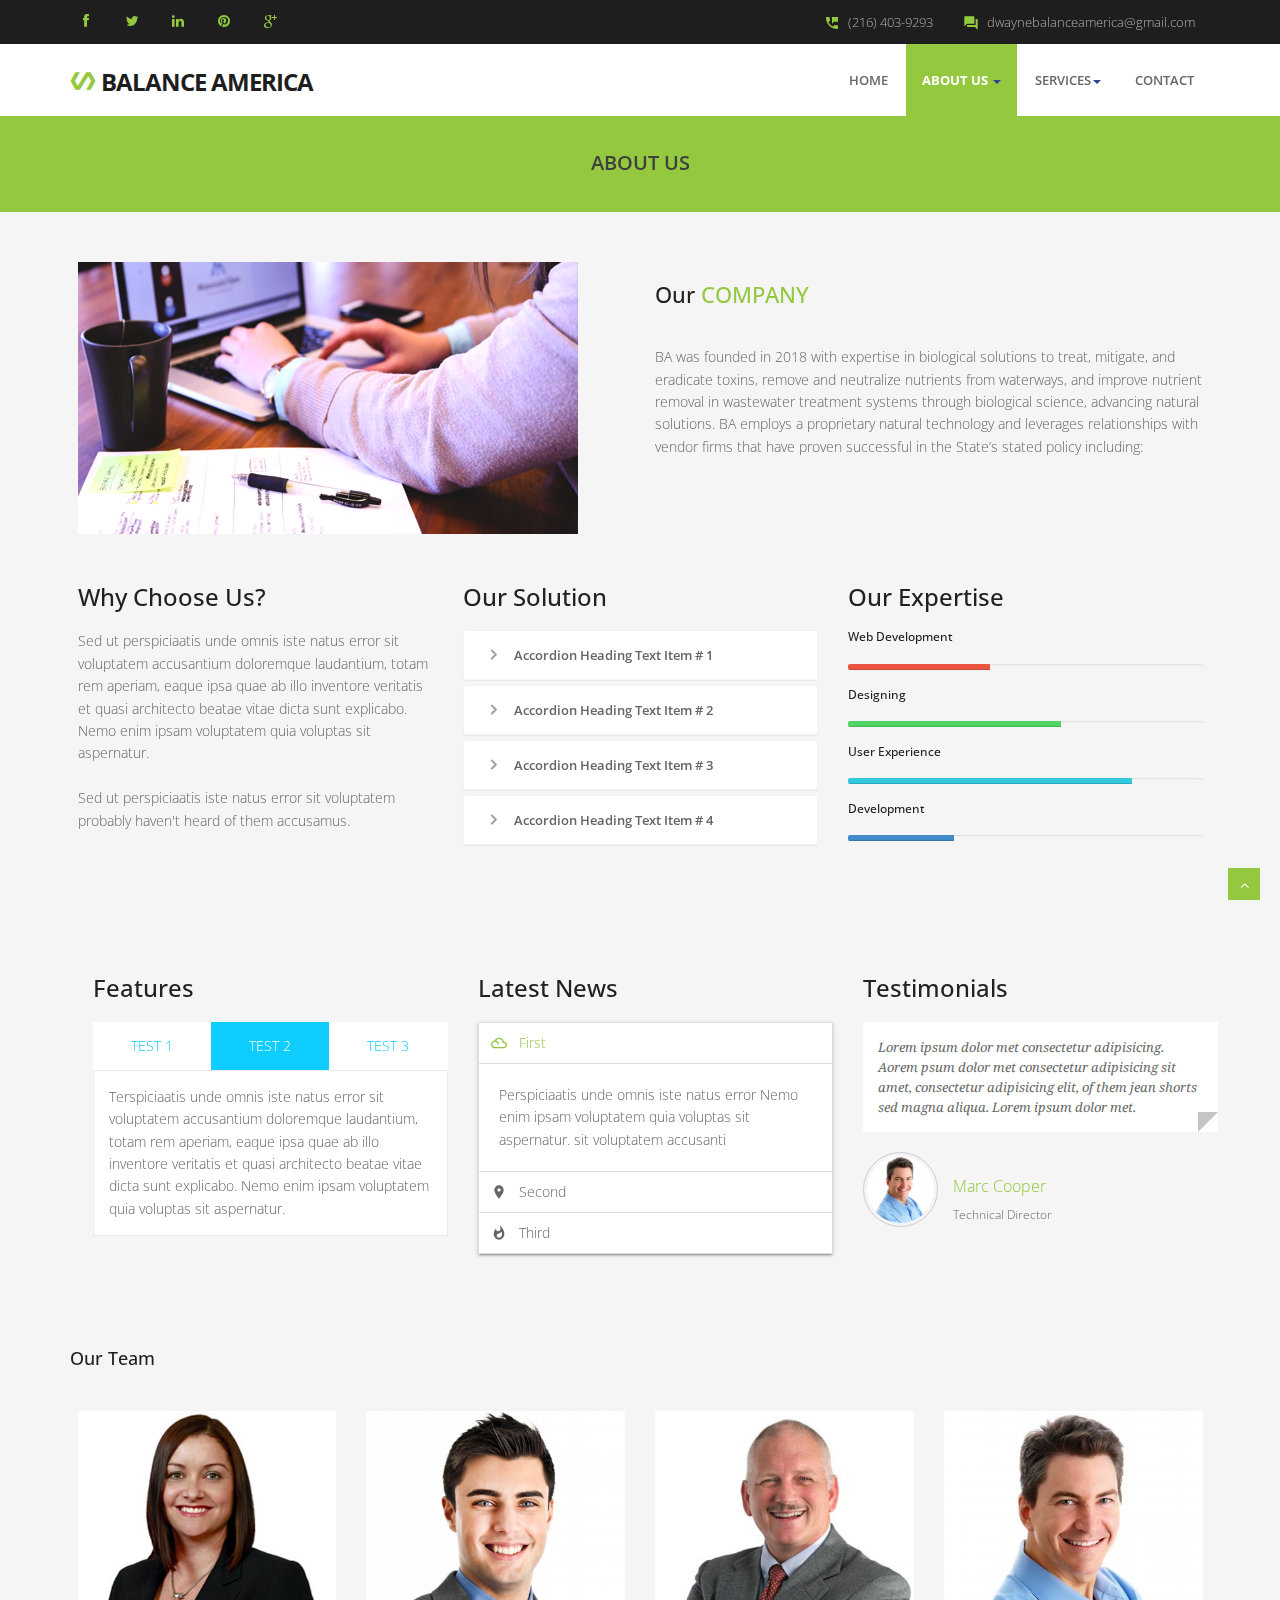
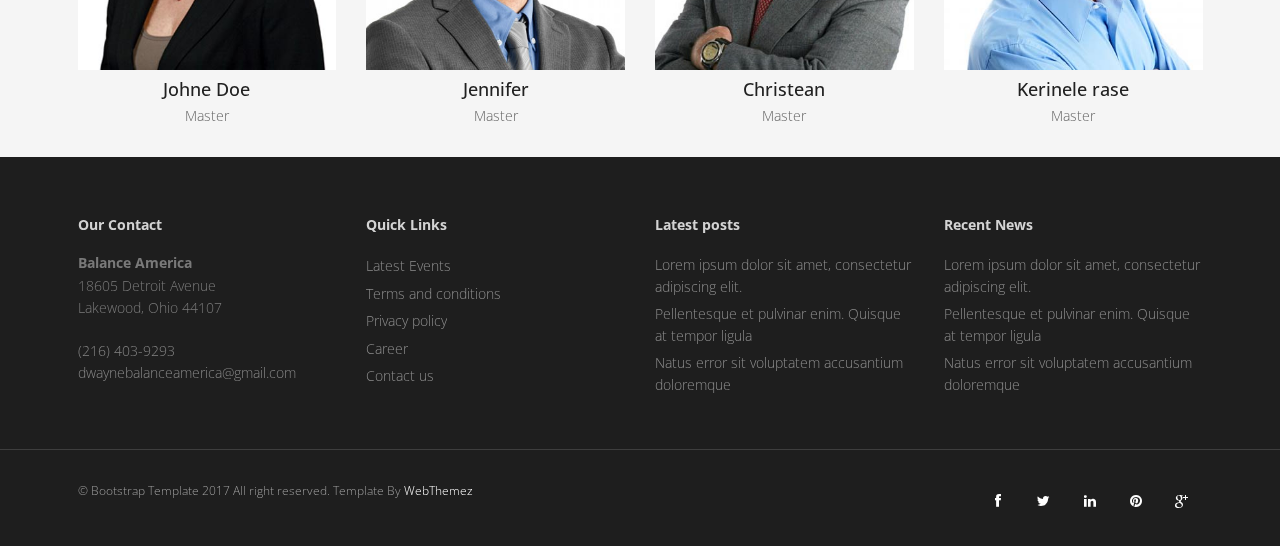
==== commit 00b304f4: "Fix links and remove ricing and portfolio pages" ====
--- a/about.html
+++ b/about.html
@@ -60,7 +60,7 @@
 							<span class="icon-bar"></span>
 							<span class="icon-bar"></span>
 						</button>
-						<a class="navbar-brand" href="index.html"><i class="icon-info-blocks material-icons">polymer</i>XTREAM</a>
+						<a class="navbar-brand" href="index.html"><i class="icon-info-blocks material-icons">polymer</i>Balance America</a>
 					</div>
 					<div class="navbar-collapse collapse ">
 						<ul class="nav navbar-nav">
@@ -83,8 +83,8 @@
 									<li><a class="waves-effect waves-dark" href="support.html">Support</a></li>
 								</ul>
 							</li>
-							<li><a class="waves-effect waves-dark" href="portfolio.html">Gallery</a></li>
-							<li><a class="waves-effect waves-dark" href="pricing.html">Pricing</a></li>
+							<!--<li><a class="waves-effect waves-dark" href="portfolio.html">Gallery</a></li>
+							<li><a class="waves-effect waves-dark" href="pricing.html">Pricing</a></li>-->
 							<li><a class="waves-effect waves-dark" href="contact.html">Contact</a></li>
 						</ul>
 					</div>
@@ -110,8 +110,7 @@
 						<div class="col-md-6">
 							<div class="about-text">
 								<h3>Our <span class="color">Company</span></h3>
-								<p>Sed ut perspiciaatis unde omnis iste natus error sit voluptatem accusantium doloremque laudantium, totam rem aperiam, eaque ipsa quae ab illo inventore veritatis et quasi architecto beatae vitae dicta sunt explicabo. Vivamus suscipit tortor eget felis porttitor volutpat. Cras ultricies ligula sed magna dictum porta. Mauris blandit aliquet elit, eget tincidunt nibh pulvinar.</p>
-								<p>Sed ut perspiciaatis unde omnis iste natus error sit voluptatem accusantium doloremque laudantium, totam rem aperiam, eaque ipsa quae ab illo inventore veritatis et quasi architecto beatae vitae dicta sunt explicabo..</p>
+								<p>BA was founded in 2018 with expertise in biological solutions to treat, mitigate, and eradicate toxins, remove and neutralize nutrients from waterways, and improve nutrient removal in wastewater treatment systems through biological science, advancing natural solutions. BA employs a proprietary natural technology and leverages relationships with vendor firms that have proven successful in the State’s stated policy including:</p>
 							</div>
 						</div>
 					</div>
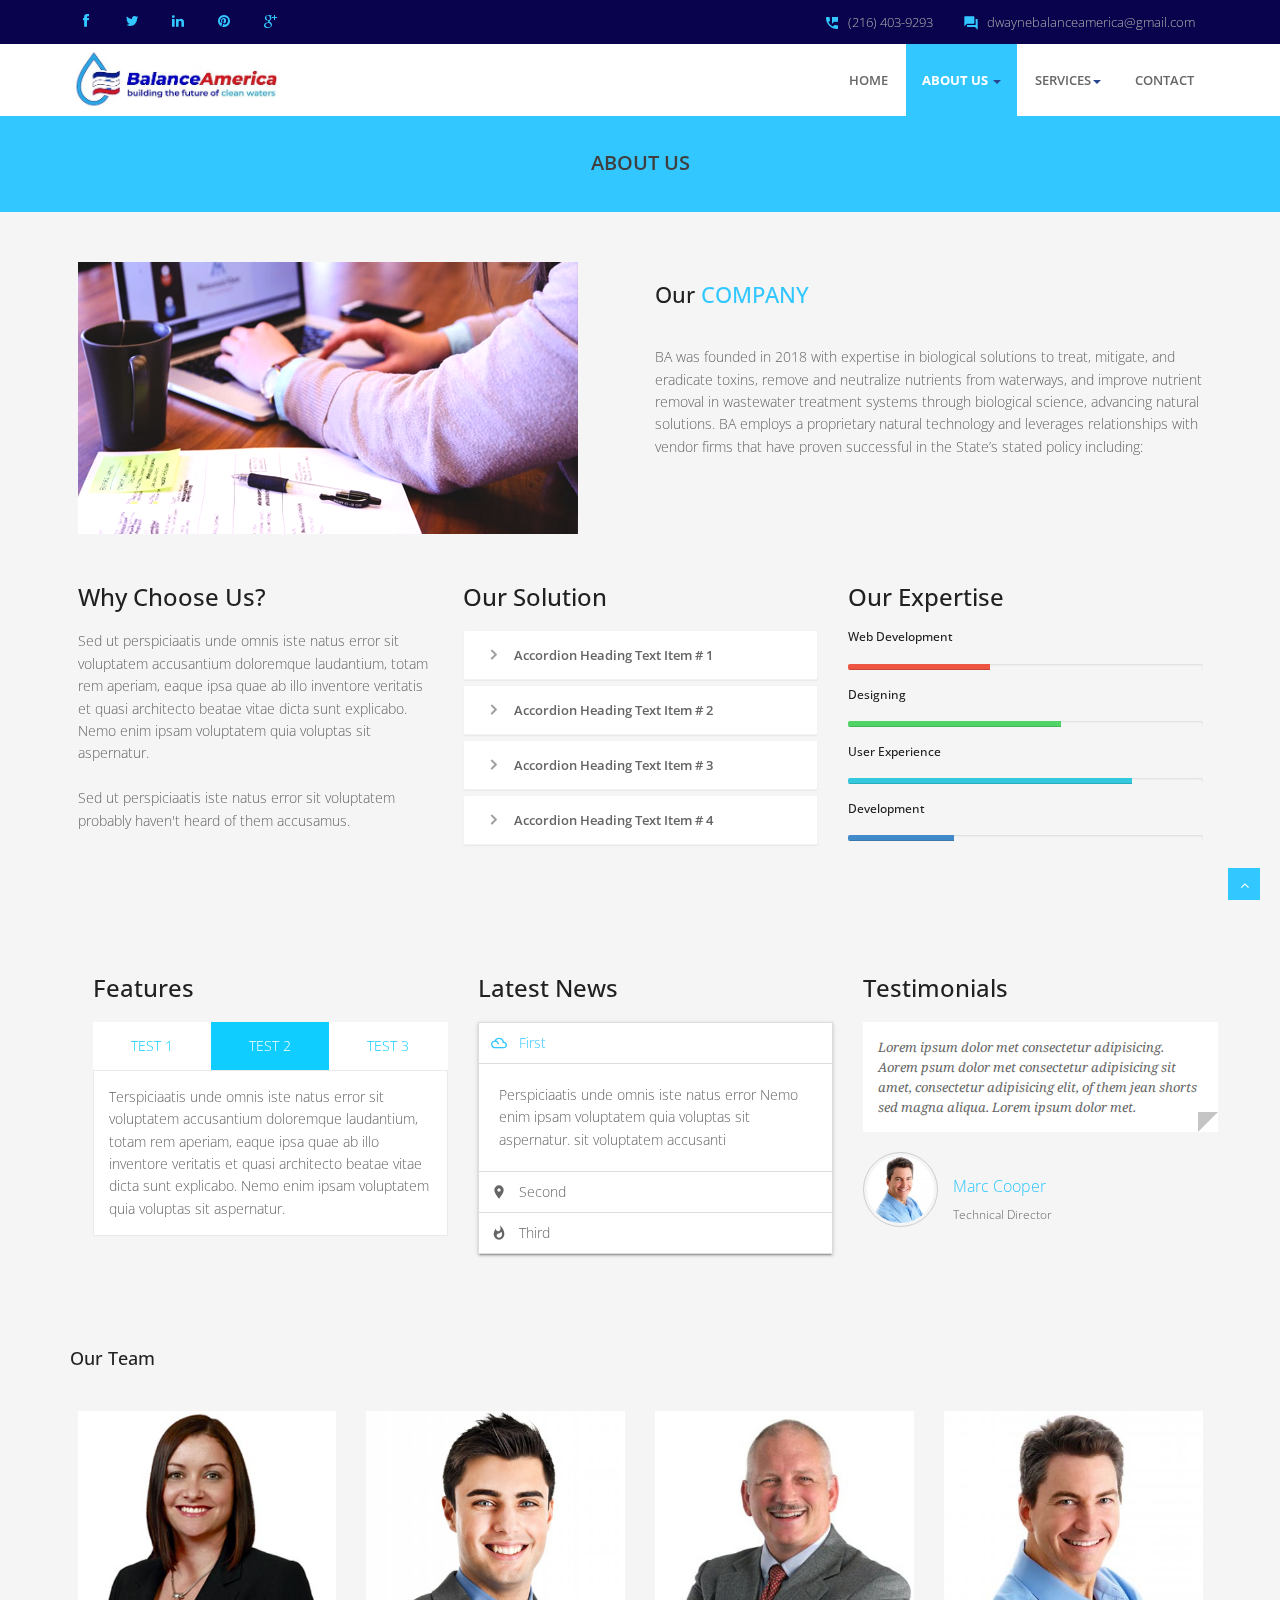
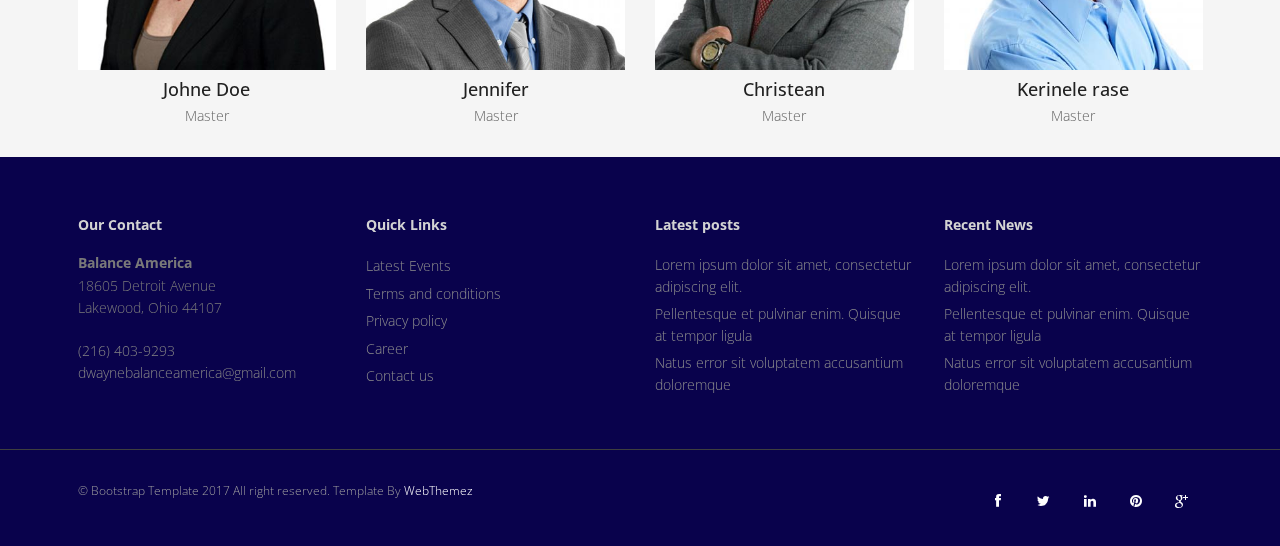
==== commit 93e6d3f8: "Change Color and Logo" ====
--- a/about.html
+++ b/about.html
@@ -60,7 +60,8 @@
 							<span class="icon-bar"></span>
 							<span class="icon-bar"></span>
 						</button>
-						<a class="navbar-brand" href="index.html"><i class="icon-info-blocks material-icons">polymer</i>Balance America</a>
+						<!--<a class="navbar-brand" href="index.html"><i class="icon-info-blocks material-icons">polymer</i>Balance America</a>-->
+						<img src="img/logo2.png" class="logo-dark" alt="" height="68" />
 					</div>
 					<div class="navbar-collapse collapse ">
 						<ul class="nav navbar-nav">
@@ -69,7 +70,7 @@
 								<a href="#" data-toggle="dropdown" class="dropdown-toggle waves-effect waves-dark">About Us <b class="caret"></b></a>
 								<ul class="dropdown-menu">
 									<li><a class="waves-effect waves-dark" href="about.html">Company</a></li>
-									<li><a class="waves-effect waves-dark" href="#">Our Team</a></li>
+									<li><a class="waves-effect waves-dark" href="#team">Our Team</a></li>
 									<li><a class="waves-effect waves-dark" href="#">News</a></li>
 									<li><a class="waves-effect waves-dark" href="#">Investors</a></li>
 								</ul>
@@ -84,7 +85,7 @@
 								</ul>
 							</li>
 							<!--<li><a class="waves-effect waves-dark" href="portfolio.html">Gallery</a></li>
-							<li><a class="waves-effect waves-dark" href="pricing.html">Pricing</a></li>-->
+				<li><a class="waves-effect waves-dark" href="pricing.html">Pricing</a></li>-->
 							<li><a class="waves-effect waves-dark" href="contact.html">Contact</a></li>
 						</ul>
 					</div>
@@ -312,7 +313,7 @@
 
 					<!-- Our team starts -->
 
-					<div class="team-six">
+					<div class="team-six" id="team">
 						<div class="row">
 							<div class="col-md-3 col-sm-6">
 								<!-- Team Member -->
--- a/css/style.css
+++ b/css/style.css
@@ -1,263 +1,267 @@
-/*
-Author URI: http://webthemez.com/
-Note: Licence under Creative Commons Attribution 3.0  
--------------------------------------------------------*/
-
-@import url('http://fonts.googleapis.com/css?family=Noto+Serif:400,400italic,700|Open+Sans:400,600,700'); 
-@import url('font-awesome.css');  
-@import url('animate.css');
-
-body {
-	font-family:'Open Sans', Arial, sans-serif;
-	font-weight:300;
-	line-height:1.6em;
-	color:#656565;
-	font-size: 1.4em;
-	background: #f5f5f5;
-}
+/*
+Author URI: http://webthemez.com/
+Note: Licence under Creative Commons Attribution 3.0  
+-------------------------------------------------------*/
+
+@import url('http://fonts.googleapis.com/css?family=Noto+Serif:400,400italic,700|Open+Sans:400,600,700'); 
+@import url('font-awesome.css');  
+@import url('animate.css');
+
+html {
+	scroll-behavior: smooth
+}
+
+body {
+	font-family:'Open Sans', Arial, sans-serif;
+	font-weight:300;
+	line-height:1.6em;
+	color:#656565;
+	font-size: 1.4em;
+	background: #f5f5f5;
+}
 a {
-    color: #93c83f;
+    color: #33C7FF;
     text-decoration: none;
-}
-a:active {
-	outline:0;
-}
-
-.clear {
-	clear:both;
-}
-
-h1,h2{
-	font-weight: 600;
-	line-height:1.1em;
-	color: #252525;
-	margin-bottom: 20px;
-	text-transform: uppercase;
-}
-h3, h4, h5, h6 {
-	line-height:1.1em;
-	color: #212121;
-	margin-bottom: 20px;
-}
-input, button, select, textarea { 
-    border-radius: 0px !important;
-}
-.timetable{background: #2ab975;padding: 5px 23px;}
-.timetable hr{
-	color:#fff;
-	padding-top: 29px;
-	margin-bottom: 20px !important;
-}
-.timetable dl{
-	color:#fff; 
-}
-.timetable dt{
-	color:#fff;
-}
-.timetable dd{
-	color:#fff;
-}
-#wrapper{
-	width:100%;
-	margin:0;
-	padding:0;
-}
-ul.withArrow{
-	
-}
-ul.withArrow li{
-	
-}
+}
+a:active {
+	outline:0;
+}
+
+.clear {
+	clear:both;
+}
+
+h1,h2{
+	font-weight: 600;
+	line-height:1.1em;
+	color: #252525;
+	margin-bottom: 20px;
+	text-transform: uppercase;
+}
+h3, h4, h5, h6 {
+	line-height:1.1em;
+	color: #212121;
+	margin-bottom: 20px;
+}
+input, button, select, textarea { 
+    border-radius: 0px !important;
+}
+.timetable{background: #2ab975;padding: 5px 23px;}
+.timetable hr{
+	color:#fff;
+	padding-top: 29px;
+	margin-bottom: 20px !important;
+}
+.timetable dl{
+	color:#fff; 
+}
+.timetable dt{
+	color:#fff;
+}
+.timetable dd{
+	color:#fff;
+}
+#wrapper{
+	width:100%;
+	margin:0;
+	padding:0;
+}
+ul.withArrow{
+	
+}
+ul.withArrow li{
+	
+}
 ul.withArrow li span{
-	+	
 margin-right: 10px;
-	+	
 font-weight: 700;
-	-color: #93c83f;
-	+	
+color: #33C7FF;
+	
 border: 1px solid;
-	+	
 padding: 4px 8px;
-	+	
 font-size: 11px;
-	+	
 border-radius: 50%;
-	+	
 height: 20px;
-	+	
 width: 20px;
-}
+}
 .line{
 	width: 20%;
 	height: 2px;
-	background: #93c83f;
+	background: #33C7FF;
 	margin: 0 auto;
 	margin-bottom: 20px;
-}
-.widget {
-    color: #858585;
-}
-.row,.row-fluid {
-	margin-bottom:30px;
-}
-
-.row .row,.row-fluid .row-fluid{
-	margin-bottom:30px;
-}
-
-.row.nomargin,.row-fluid.nomargin {
-	margin-bottom:0;
-}
-.about-image img {
-    width: 100%;
-}
-img.img-polaroid {
-	margin:0 0 20px 0;
-}
-.img-box {
-	max-width:100%;
-}
+}
+.widget {
+    color: #858585;
+}
+.row,.row-fluid {
+	margin-bottom:30px;
+}
+
+.row .row,.row-fluid .row-fluid{
+	margin-bottom:30px;
+}
+
+.row.nomargin,.row-fluid.nomargin {
+	margin-bottom:0;
+}
+.about-image img {
+    width: 100%;
+}
+img.img-polaroid {
+	margin:0 0 20px 0;
+}
+.img-box {
+	max-width:100%;
+}
 .navbar-default .navbar-toggle {
     border-color: #ddd;
     margin-top: 16px;
-}
-/*  Header
-==================================== */
-.topbar{
-	background-color: #1e1e1e;
-	padding: 0;
-	/* color:#fff; */
-}
-.topbar .container .row {
-    margin: 0;
-	padding:0;
-}
-.topbar .container .row .col-md-12 { 
-	padding:0;
-}
-.topbar p{
-	margin:0;
-	display:inline-block;
-	font-size: 13px;
-	color: #f1f6ff;
-}
-.topbar p > i{
-	margin-right:5px;
-}
-.topbar p:last-child{
-	text-align:right;
-} 
-header .navbar {
-    margin-bottom: 0;
-}
-.topbar li.topbar {
-    display: inline;
-    padding-right: 18px;
-    line-height: 52px;
-    transition: all .3s linear;
-}
-
-.topbar li.topbar:hover {
-    color: #1bbde8;
-}
-
+}
+/*  Header
+==================================== */
+.topbar{
+	background-color: #09024C;
+	padding: 0;
+	/* color:#fff; */
+}
+.topbar .container .row {
+    margin: 0;
+	padding:0;
+}
+.topbar .container .row .col-md-12 { 
+	padding:0;
+}
+.topbar p{
+	margin:0;
+	display:inline-block;
+	font-size: 13px;
+	color: #f1f6ff;
+}
+.topbar p > i{
+	margin-right:5px;
+}
+.topbar p:last-child{
+	text-align:right;
+} 
+header .navbar {
+    margin-bottom: 0;
+}
+.topbar li.topbar {
+    display: inline;
+    padding-right: 18px;
+    line-height: 52px;
+    transition: all .3s linear;
+}
+
+.topbar li.topbar:hover {
+    color: #1bbde8;
+}
+
 .topbar ul.info i {
-    color: #93c83f;
+    color: #33C7FF;
     font-size: 16px;
     font-style: normal;
     margin-right: 8px;
     display: inline-block;
     position: relative;
     top: 4px;
-}
-
+}
+
 .topbar ul.info span {
     /* line-height: 42px; */
     /* display: inline-block; */
-}
-
+}
+
 .topbar ul.info li {
     float: right;
     padding-left: 30px;
     color: #b0b0b0;
     font-size: 13px;
     line-height: 44px;
-}
-
-.topbar ul.info i span {
-    color: #aaa;
-    font-size: 13px;
-    font-family: "Rpboto", sans-serif;
-    font-weight: 400;
-    line-height: 50px;
-    padding-left: 18px;
-}
-.navbar-default {
-    border: none;
-}
-
-.navbar-brand {
-    color: #222;
-    text-transform: uppercase;
-    font-size: 24px;
-    font-weight: 700;
-    line-height: 1em;
-    letter-spacing: -1px;
-    margin-top: 21px;
-    padding: 0 0 0 15px;
-}
-.navbar-default .navbar-brand{color: #1e1e1e;font-size: 24px;text-transform: uppercase;}
-
-header .navbar-collapse  ul.navbar-nav {
-    float: right;
-    margin-right: 0;
-}
-header .navbar {min-height: 70px;padding: 18px 0;background: #ffffff;}
-.home-page header .navbar-default{
-    background: #fff;
-    /* position: absolute; */
-    width: 100%;
-}
-
-header .nav li a:hover,
-header .nav li a:focus,
-header .nav li.active a,
-header .nav li.active a:hover,
-header .nav li a.dropdown-toggle:hover,
-header .nav li a.dropdown-toggle:focus,
-header .nav li.active ul.dropdown-menu li a:hover,
-header .nav li.active ul.dropdown-menu li.active a{
-    -webkit-transition: all .3s ease;
-    -moz-transition: all .3s ease;
-    -ms-transition: all .3s ease;
-    -o-transition: all .3s ease;
-    transition: all .3s ease;
-}
-
-
-header .navbar-default .navbar-nav > .open > a,
-header .navbar-default .navbar-nav > .open > a:hover,
-header .navbar-default .navbar-nav > .open > a:focus {
-    -webkit-transition: all .3s ease;
-    -moz-transition: all .3s ease;
-    -ms-transition: all .3s ease;
-    -o-transition: all .3s ease;
-    transition: all .3s ease;
-}
-
-
-header .navbar {
-    min-height: 62px;
-    padding: 0;
-}
-
-header .navbar-nav > li  {
-    padding-bottom: 12px;
-    padding-top: 12px;
-    padding: 0 !important;
-}
-
+}
+
+.topbar ul.info i span {
+    color: #aaa;
+    font-size: 13px;
+    font-family: "Rpboto", sans-serif;
+    font-weight: 400;
+    line-height: 50px;
+    padding-left: 18px;
+}
+.navbar-default {
+    border: none;
+}
+
+.navbar-brand {
+    color: #222;
+    text-transform: uppercase;
+    font-size: 24px;
+    font-weight: 700;
+    line-height: 1em;
+    letter-spacing: -1px;
+    margin-top: 21px;
+    padding: 0 0 0 15px;
+}
+.navbar-default .navbar-brand{color: #09024C;font-size: 24px;text-transform: uppercase;}
+
+header .navbar-collapse  ul.navbar-nav {
+    float: right;
+    margin-right: 0;
+}
+header .navbar {min-height: 70px;padding: 18px 0;background: #ffffff;}
+.home-page header .navbar-default{
+    background: #fff;
+    /* position: absolute; */
+    width: 100%;
+}
+
+header .nav li a:hover,
+header .nav li a:focus,
+header .nav li.active a,
+header .nav li.active a:hover,
+header .nav li a.dropdown-toggle:hover,
+header .nav li a.dropdown-toggle:focus,
+header .nav li.active ul.dropdown-menu li a:hover,
+header .nav li.active ul.dropdown-menu li.active a{
+    -webkit-transition: all .3s ease;
+    -moz-transition: all .3s ease;
+    -ms-transition: all .3s ease;
+    -o-transition: all .3s ease;
+    transition: all .3s ease;
+}
+
+
+header .navbar-default .navbar-nav > .open > a,
+header .navbar-default .navbar-nav > .open > a:hover,
+header .navbar-default .navbar-nav > .open > a:focus {
+    -webkit-transition: all .3s ease;
+    -moz-transition: all .3s ease;
+    -ms-transition: all .3s ease;
+    -o-transition: all .3s ease;
+    transition: all .3s ease;
+}
+
+
+header .navbar {
+    min-height: 62px;
+    padding: 0;
+}
+
+header .navbar-nav > li  {
+    padding-bottom: 12px;
+    padding-top: 12px;
+    padding: 0 !important;
+}
+
 header  .navbar-nav > li > a {
     /* padding-bottom: 6px; */
     /* padding-top: 5px; */
@@ -269,1342 +273,1351 @@
     -ms-transition: all .3s ease;
     -o-transition: all .3s ease;
     transition: all .3s ease;
-}
-
-.services{
-	
-}
+}
+
+.services{
+	
+}
 .dishes{
-	-background: #93c83f;
-	+	
+/*background: #33C7FF;
+*/	
+background: #33C7FF;
+
 padding: 35px 0;
-	+	
 color: #1b1b1b;
-}
+}
 .dropdown-menu li a:hover {
-    color: #fff !important;
-    background: #93c83f !important;
-}
-
-header .nav .caret {
-    border-bottom-color: #29448e;
-    border-top-color: #29448e;
-}
-.navbar-default .navbar-nav > .active > a,
-.navbar-default .navbar-nav > .active > a:hover,
-.navbar-default .navbar-nav > .active > a:focus {
-  background-color: #fff;
-}
-.navbar-default .navbar-nav > .open > a,
-.navbar-default .navbar-nav > .open > a:hover,
-.navbar-default .navbar-nav > .open > a:focus {
-  background-color:  #fff;
-}	
-	
-
-.dropdown-menu  {
-    box-shadow: none;
-    border-radius: 0;
-	border: none;
-}
-
-.dropdown-menu li:last-child  {
-	padding-bottom: 0 !important;
-	margin-bottom: 0;
-}
-
-header .nav li .dropdown-menu  {
-   padding: 0;
-}
-
-header .nav li .dropdown-menu li a {
-   line-height: 28px;
-   padding: 3px 12px;
-}
-
-/* --- menu --- */
-.flex-caption p {
-    line-height: 22px;
-    font-weight: 300;
-    color: #ffffff;
-    text-transform: capitalize;
-}
-header .navigation {
-	float:right;
-}
-
-header ul.nav li {
-	border:none;
-	margin:0;
-}
-
-header ul.nav li a {
-	font-size: 13px;
-	border:none;
-	font-weight: 600;
-	text-transform:uppercase;
-}
-
-header ul.nav li ul li a {	
-	font-size:12px;
-	border:none;
-	font-weight:300;
-	text-transform:uppercase;
-}
-
-
-.navbar .nav > li > a {
-  color: #676767;
-  text-shadow: none;
-  border: 1px solid rgba(255, 255, 255, 0) !important;
-}
-
-.navbar .nav a:hover {
-	background:none;
-	color: #2e8eda;
-}
-
-.navbar .nav > .active > a,.navbar .nav > .active > a:hover {
-	background:none;
-	font-weight:700;
-}
-
-.navbar .nav > .active > a:active,.navbar .nav > .active > a:focus {
-	background:none;
-	outline:0;
-	font-weight:700;
-}
-
-.navbar .nav li .dropdown-menu {
-	z-index:2000;
-}
-
-header ul.nav li ul {
-	margin-top:1px;
-}
-header ul.nav li ul li ul {
-	margin:1px 0 0 1px;
-}
-.dropdown-menu .dropdown i {
-	position:absolute;
-	right:0;
-	margin-top:3px;
-	padding-left:20px;
-}
-
-.navbar .nav > li > .dropdown-menu:before {
-  display: inline-block;
-  border-right: none;
-  border-bottom: none;
-  border-left: none;
-  border-bottom-color: none;
-  content:none;
-}
-.navbar-default .navbar-nav>.active>a, .navbar-default .navbar-nav>.active>a:hover, .navbar-default .navbar-nav>.active>a:focus {color: #ffffff;background: #93c83f;border-radius: 0;}
-.navbar-default .navbar-nav>li>a:hover, .navbar-default .navbar-nav>li>a:focus {
-  color: #1a1a1a;
-  background-color: transparent;
-}
-
-ul.nav li.dropdown a {
-	z-index:1000;
-	display:block;
-}
-
- select.selectmenu {
-	display:none;
-}
-.pageTitle{color: #fff;margin: 30px 0 3px;display: inline-block;font-size: 20px;}
- 
-#banner{
-	width: 100%;
-	background:#000;
-	position:relative;
-	margin:0;
-	padding:0;
-}
-
-/*  Sliders
-==================================== */
-/* --- flexslider --- */
-#main-slider:before {content: '';width: 100%;height: 100%;/* background: rgb(123, 179, 244); */z-index: 1;position: absolute;/* background: rgba(30, 30, 30, 0.31); */}
-.flex-direction-nav a{
-display:none;
-}
-.flexslider {
-	padding:0;  
-	background: #fff; 
-	position: relative; 
-	zoom: 1;
-}
-.flex-direction-nav .flex-prev{
-left:0px; 
-}
-.flex-direction-nav .flex-next{ 
-right:0px;
-}
-.flex-caption {zoom: 1;bottom: 198px;background-color: transparent;color: #fff;margin: 0;padding: 2px 25px 0px 30px;/* position: absolute; */left: 0;text-align: center;margin: 0 auto;right: 0px;display: inline-block;bottom: 10%;width: 77%;right: 0 !important;border-radius: 15px 15px 0 0;text-align: left;}
-.flex-caption h3 {color: #93c83f;letter-spacing: 0px;margin-bottom: 8px;text-transform: uppercase;font-size: 54px;font-weight: 700;}
-.flex-caption p {margin: 12px 0 18px 4px;font-size: 20px;font-weight: 400;}
-.skill-home{
-margin-bottom:50px;
-}
-.c1{
-border: #ed5441 1px solid;
-background:#ed5441;
-}
-.c2{
-border: #24c4db 1px solid;
-background:#24c4db;
-}
-.c3{
-border: #1891EC 1px solid;
-background:#1891EC;
-}
-.c4{
-border: #609cec 1px solid;
-background:#609cec;
-}
-.skill-home .icons {padding: 38px;width: 94px;height: 94px;color: #fff;font-size: 42px;font-size: 38px;text-align: center;-ms-border-radius: 50%;-moz-border-radius: 50%;-webkit-border-radius: 50%;border-radius: 0;display: inline-table;border: 4px solid #efefef;color: #ff5722;background: transparent;border-radius: 50%;background: #ffffff;}
-.skill-home h2 {
-padding-top: 20px;
-font-size: 36px;
-font-weight: 700;
-} 
-.testimonial-solid {
-padding: 50px 0 60px 0;
-margin: 0 0 0 0;
-background: #FFFFFF;
-text-align: center;
-}
-.testi-icon-area {
-text-align: center;
-position: absolute;
-top: -84px;
-margin: 0 auto; 
-width: 100%;
-}
-.testi-icon-area .quote {
-padding: 15px 0 0 0;
-margin: 0 0 0 0;
-background: #ffffff;
-text-align: center;
-color: #1891EC;
-display: inline-table;
-width: 70px;
-height: 70px;
--ms-border-radius: 50%;
--moz-border-radius: 50%;
--webkit-border-radius: 50%;
-border-radius: 50%;
-font-size: 42px; 
-border: 1px solid #1891EC;
-display: none;
-}
-
-.testi-icon-area .carousel-inner { 
-margin: 20px 0;
-}
-.carousel-indicators {
-bottom: -30px;
-}
-.text-center img {
-margin: auto;
-}
-.aboutUs{
-padding:40px 0;
-background: #F2F2F2;
-}
-img.img-center {
-margin: 0 auto;
-display: block;
-max-width: 100%;
-}
-.home-about{
-	padding: 60px 0 0px;
-}
-.home-about hr{
-	padding:0;
-	margin:0;
-}
-.home-about .info-box{
-	
-}
-/* Testimonial
-----------------------------------*/
-.testimonial-area {
-padding: 0 0 0 0;
-margin:0;
-background: url(../img/low-poly01.jpg) fixed center center;
-background-size: cover;
--webkit-background-size: cover;
--moz-background-size: cover;
--ms-background-size: cover;
-}
-.testimonial-solid p {
-color: #000000;
-font-size: 16px;
-line-height: 30px;
-font-style: italic;
-} 
-section.hero-text {
-	background: #F4783B;
-	padding:50px 0 50px 0;
-	color: #fff;
-}
-section.hero-text h1{ 
-	color: #fff;
-}
-
-/* Clients
------------------------------------- */
-#clients {
-  padding: 60px 0;
-  }
-  #clients .client .img {
-    height: 76px;
-    width: 138px;
-    cursor: pointer;
-    -webkit-transition: box-shadow .1s linear;
-    -moz-transition: box-shadow .1s linear;
-    transition: box-shadow .1s linear; }
-    #clients .client .img:hover {
-      cursor: pointer;
-      /*box-shadow: 0px 0px 2px 0px rgb(155, 155, 155);*/
-      border-radius: 8px; }
-  #clients .client .client1 {
-    background: url("../img/client1.png") 0 -75px; }
-    #clients .client .client1:hover {
-      background-position: 1px 0px; }
-  #clients .client .client2 {
-    background: url("../img/client2.png") 0 -75px; }
-    #clients .client .client2:hover {
-      background-position: -1px 0px; }
-  #clients .client .client3 {
-    background: url("../img/client3.png") 0 -76px; }
-    #clients .client .client3:hover {
-      background-position: 0px 0px; }
-
-
-/* Content
-==================================== */
-
-#content {
-	position:relative;
-	/* background: #ffffff; */
-	padding:50px 0 0px 0;
-}
- 
-.cta-text {
-	text-align: center;
-	margin-top:10px;
-}
-
-
-.big-cta .cta {
-	margin-top:10px;
-}
- 
-.box {
-	width: 100%;
-}
-.box-gray  {
-	background: #f8f8f8;
-	padding: 20px 20px 30px;
-}
-.box-gray  h4,.box-gray  i {
-	margin-bottom: 20px;
-}
-.box-bottom {
-	padding: 20px 0;
-	text-align: center;
-}
-.box-bottom a {
-	color: #fff;
-	font-weight: 700;
-}
-.box-bottom a:hover {
-	color: #eee;
-	text-decoration: none;
-}
-
-
-/* Bottom
-==================================== */
-
-#bottom {
-	background:#fcfcfc;
-	padding:50px 0 0;
-
-}
-/* twitter */
-#twitter-wrapper {
-    text-align: center;
-    width: 70%;
-    margin: 0 auto;
-}
-#twitter em {
-    font-style: normal;
-    font-size: 13px;
-}
-
-#twitter em.twitterTime a {
-	font-weight:600;
-}
-
-#twitter ul {
-    padding: 0;
-	list-style:none;
-}
-#twitter ul li {
-    font-size: 20px;
-    line-height: 1.6em;
-    font-weight: 300;
-    margin-bottom: 20px;
-    position: relative;
-    word-break: break-word;
-}
-
-
-/* page headline
-==================================== */
-
-#inner-headline{background: #93c83f;position: relative;margin: 0;padding: 0;color: cadetblue;border-top: 1px solid #93c83f;}
-
-
-#inner-headline h2.pageTitle{
-	color: #3f3f3f;
-	padding: 5px 0;
-	display:block;
-	text-align: center;
-}
-
-/* --- breadcrumbs --- */
-#inner-headline ul.breadcrumb {
-	margin:40px 0;
-	float:left;
-}
-
-#inner-headline ul.breadcrumb li {
-	margin-bottom:0;
-	padding-bottom:0;
-}
-#inner-headline ul.breadcrumb li {
-	font-size:13px;
-	color:#fff;
-}
-
-#inner-headline ul.breadcrumb li i{
-	color:#dedede;
-}
-
-#inner-headline ul.breadcrumb li a {
-	color:#fff;
-}
-
-ul.breadcrumb li a:hover {
-	text-decoration:none;
-}
-
-/* Forms
-============================= */
-
-/* --- contact form  ---- */
-form#contactform input[type="text"] {
-  width: 100%;
-  border: 1px solid #f5f5f5;
-  min-height: 40px;
-  padding-left:20px;
-  font-size:13px;
-  padding-right:20px;
-  -webkit-box-sizing: border-box;
-     -moz-box-sizing: border-box;
-          box-sizing: border-box;
-
-}
-
-form#contactform textarea {
-border: 1px solid #f5f5f5;
-  width: 100%;
-  padding-left:20px;
-  padding-top:10px;
-  font-size:13px;
-  padding-right:20px;
-  -webkit-box-sizing: border-box;
-     -moz-box-sizing: border-box;
-          box-sizing: border-box;
-
-}
-
-form#contactform .validation {
-	font-size:11px;
-}
-
-#sendmessage {
-	border:1px solid #e6e6e6;
-	background:#f6f6f6;
-	display:none;
-	text-align:center;
-	padding:15px 12px 15px 65px;
-	margin:10px 0;
-	font-weight:600;
-	margin-bottom:30px;
-
-}
-
-#sendmessage.show,.show  {
-	display:block;
-}
- 
-form#commentform input[type="text"] {
-  width: 100%;
-  min-height: 40px;
-  padding-left:20px;
-  font-size:13px;
-  padding-right:20px;
-  -webkit-box-sizing: border-box;
-     -moz-box-sizing: border-box;
-          box-sizing: border-box;
-	-webkit-border-radius: 2px 2px 2px 2px;
-		-moz-border-radius: 2px 2px 2px 2px;
-			border-radius: 2px 2px 2px 2px;
-
-}
-
-form#commentform textarea {
-  width: 100%;
-  padding-left:20px;
-  padding-top:10px;
-  font-size:13px;
-  padding-right:20px;
-  -webkit-box-sizing: border-box;
-     -moz-box-sizing: border-box;
-          box-sizing: border-box;
-	-webkit-border-radius: 2px 2px 2px 2px;
-		-moz-border-radius: 2px 2px 2px 2px;
-			border-radius: 2px 2px 2px 2px;
-}
-
-
-/* --- search form --- */
-.search{
-	float:right;
-	margin:35px 0 0;
-	padding-bottom:0;
-}
-
-#inner-headline form.input-append {
-	margin:0;
-	padding:0;
-}
-
+	color: #fff !important;
+	/*background: #33C7FF !important;*/
+	background: #33C7FF !important;
+}
+
+header .nav .caret {
+    border-bottom-color: #29448e;
+    border-top-color: #29448e;
+}
+.navbar-default .navbar-nav > .active > a,
+.navbar-default .navbar-nav > .active > a:hover,
+.navbar-default .navbar-nav > .active > a:focus {
+  background-color: #fff;
+}
+.navbar-default .navbar-nav > .open > a,
+.navbar-default .navbar-nav > .open > a:hover,
+.navbar-default .navbar-nav > .open > a:focus {
+  background-color:  #fff;
+}	
+	
+
+.dropdown-menu  {
+    box-shadow: none;
+    border-radius: 0;
+	border: none;
+}
+
+.dropdown-menu li:last-child  {
+	padding-bottom: 0 !important;
+	margin-bottom: 0;
+}
+
+header .nav li .dropdown-menu  {
+   padding: 0;
+}
+
+header .nav li .dropdown-menu li a {
+   line-height: 28px;
+   padding: 3px 12px;
+}
+
+/* --- menu --- */
+.flex-caption p {
+    line-height: 22px;
+    font-weight: 300;
+    color: #ffffff;
+    text-transform: capitalize;
+}
+header .navigation {
+	float:right;
+}
+
+header ul.nav li {
+	border:none;
+	margin:0;
+}
+
+header ul.nav li a {
+	font-size: 13px;
+	border:none;
+	font-weight: 600;
+	text-transform:uppercase;
+}
+
+header ul.nav li ul li a {	
+	font-size:12px;
+	border:none;
+	font-weight:300;
+	text-transform:uppercase;
+}
+
+
+.navbar .nav > li > a {
+  color: #676767;
+  text-shadow: none;
+  border: 1px solid rgba(255, 255, 255, 0) !important;
+}
+
+.navbar .nav a:hover {
+	background:none;
+	color: #2e8eda;
+}
+
+.navbar .nav > .active > a,.navbar .nav > .active > a:hover {
+	background:none;
+	font-weight:700;
+}
+
+.navbar .nav > .active > a:active,.navbar .nav > .active > a:focus {
+	background:none;
+	outline:0;
+	font-weight:700;
+}
+
+.navbar .nav li .dropdown-menu {
+	z-index:2000;
+}
+
+header ul.nav li ul {
+	margin-top:1px;
+}
+header ul.nav li ul li ul {
+	margin:1px 0 0 1px;
+}
+.dropdown-menu .dropdown i {
+	position:absolute;
+	right:0;
+	margin-top:3px;
+	padding-left:20px;
+}
+
+.navbar .nav > li > .dropdown-menu:before {
+  display: inline-block;
+  border-right: none;
+  border-bottom: none;
+  border-left: none;
+  border-bottom-color: none;
+  content:none;
+}
+.navbar-default .navbar-nav > .active > a, .navbar-default .navbar-nav > .active > a:hover, .navbar-default .navbar-nav > .active > a:focus {
+	color: #ffffff;
+	background: #33C7FF;
+	border-radius: 0;
+}
+.navbar-default .navbar-nav>li>a:hover, .navbar-default .navbar-nav>li>a:focus {
+  color: #1a1a1a;
+  background-color: transparent;
+}
+
+ul.nav li.dropdown a {
+	z-index:1000;
+	display:block;
+}
+
+ select.selectmenu {
+	display:none;
+}
+.pageTitle{color: #fff;margin: 30px 0 3px;display: inline-block;font-size: 20px;}
+ 
+#banner{
+	width: 100%;
+	background:#000;
+	position:relative;
+	margin:0;
+	padding:0;
+}
+
+/*  Sliders
+==================================== */
+/* --- flexslider --- */
+#main-slider:before {content: '';width: 100%;height: 100%;/* background: rgb(123, 179, 244); */z-index: 1;position: absolute;/* background: rgba(30, 30, 30, 0.31); */}
+.flex-direction-nav a{
+display:none;
+}
+.flexslider {
+	padding:0;  
+	background: #fff; 
+	position: relative; 
+	zoom: 1;
+}
+.flex-direction-nav .flex-prev{
+left:0px; 
+}
+.flex-direction-nav .flex-next{ 
+right:0px;
+}
+.flex-caption {zoom: 1;bottom: 198px;background-color: transparent;color: #fff;margin: 0;padding: 2px 25px 0px 30px;/* position: absolute; */left: 0;text-align: center;margin: 0 auto;right: 0px;display: inline-block;bottom: 10%;width: 77%;right: 0 !important;border-radius: 15px 15px 0 0;text-align: left;}
+.flex-caption h3 {color: #33C7FF;letter-spacing: 0px;margin-bottom: 8px;text-transform: uppercase;font-size: 54px;font-weight: 700;}
+.flex-caption p {margin: 12px 0 18px 4px;font-size: 20px;font-weight: 400;}
+.skill-home{
+margin-bottom:50px;
+}
+.c1{
+border: #ed5441 1px solid;
+background:#ed5441;
+}
+.c2{
+border: #24c4db 1px solid;
+background:#24c4db;
+}
+.c3{
+border: #1891EC 1px solid;
+background:#1891EC;
+}
+.c4{
+border: #609cec 1px solid;
+background:#609cec;
+}
+.skill-home .icons {padding: 38px;width: 94px;height: 94px;color: #fff;font-size: 42px;font-size: 38px;text-align: center;-ms-border-radius: 50%;-moz-border-radius: 50%;-webkit-border-radius: 50%;border-radius: 0;display: inline-table;border: 4px solid #efefef;color: #ff5722;background: transparent;border-radius: 50%;background: #ffffff;}
+.skill-home h2 {
+padding-top: 20px;
+font-size: 36px;
+font-weight: 700;
+} 
+.testimonial-solid {
+padding: 50px 0 60px 0;
+margin: 0 0 0 0;
+background: #FFFFFF;
+text-align: center;
+}
+.testi-icon-area {
+text-align: center;
+position: absolute;
+top: -84px;
+margin: 0 auto; 
+width: 100%;
+}
+.testi-icon-area .quote {
+padding: 15px 0 0 0;
+margin: 0 0 0 0;
+background: #ffffff;
+text-align: center;
+color: #1891EC;
+display: inline-table;
+width: 70px;
+height: 70px;
+-ms-border-radius: 50%;
+-moz-border-radius: 50%;
+-webkit-border-radius: 50%;
+border-radius: 50%;
+font-size: 42px; 
+border: 1px solid #1891EC;
+display: none;
+}
+
+.testi-icon-area .carousel-inner { 
+margin: 20px 0;
+}
+.carousel-indicators {
+bottom: -30px;
+}
+.text-center img {
+margin: auto;
+}
+.aboutUs{
+padding:40px 0;
+background: #F2F2F2;
+}
+img.img-center {
+margin: 0 auto;
+display: block;
+max-width: 100%;
+}
+.home-about{
+	padding: 60px 0 0px;
+}
+.home-about hr{
+	padding:0;
+	margin:0;
+}
+.home-about .info-box{
+	
+}
+/* Testimonial
+----------------------------------*/
+.testimonial-area {
+padding: 0 0 0 0;
+margin:0;
+background: url(../img/low-poly01.jpg) fixed center center;
+background-size: cover;
+-webkit-background-size: cover;
+-moz-background-size: cover;
+-ms-background-size: cover;
+}
+.testimonial-solid p {
+color: #000000;
+font-size: 16px;
+line-height: 30px;
+font-style: italic;
+} 
+section.hero-text {
+	background: #F4783B;
+	padding:50px 0 50px 0;
+	color: #fff;
+}
+section.hero-text h1{ 
+	color: #fff;
+}
+
+/* Clients
+------------------------------------ */
+#clients {
+  padding: 60px 0;
+  }
+  #clients .client .img {
+    height: 76px;
+    width: 138px;
+    cursor: pointer;
+    -webkit-transition: box-shadow .1s linear;
+    -moz-transition: box-shadow .1s linear;
+    transition: box-shadow .1s linear; }
+    #clients .client .img:hover {
+      cursor: pointer;
+      /*box-shadow: 0px 0px 2px 0px rgb(155, 155, 155);*/
+      border-radius: 8px; }
+  #clients .client .client1 {
+    background: url("../img/client1.png") 0 -75px; }
+    #clients .client .client1:hover {
+      background-position: 1px 0px; }
+  #clients .client .client2 {
+    background: url("../img/client2.png") 0 -75px; }
+    #clients .client .client2:hover {
+      background-position: -1px 0px; }
+  #clients .client .client3 {
+    background: url("../img/client3.png") 0 -76px; }
+    #clients .client .client3:hover {
+      background-position: 0px 0px; }
+
+
+/* Content
+==================================== */
+
+#content {
+	position:relative;
+	/* background: #ffffff; */
+	padding:50px 0 0px 0;
+}
+ 
+.cta-text {
+	text-align: center;
+	margin-top:10px;
+}
+
+
+.big-cta .cta {
+	margin-top:10px;
+}
+ 
+.box {
+	width: 100%;
+}
+.box-gray  {
+	background: #f8f8f8;
+	padding: 20px 20px 30px;
+}
+.box-gray  h4,.box-gray  i {
+	margin-bottom: 20px;
+}
+.box-bottom {
+	padding: 20px 0;
+	text-align: center;
+}
+.box-bottom a {
+	color: #fff;
+	font-weight: 700;
+}
+.box-bottom a:hover {
+	color: #eee;
+	text-decoration: none;
+}
+
+
+/* Bottom
+==================================== */
+
+#bottom {
+	background:#fcfcfc;
+	padding:50px 0 0;
+
+}
+/* twitter */
+#twitter-wrapper {
+    text-align: center;
+    width: 70%;
+    margin: 0 auto;
+}
+#twitter em {
+    font-style: normal;
+    font-size: 13px;
+}
+
+#twitter em.twitterTime a {
+	font-weight:600;
+}
+
+#twitter ul {
+    padding: 0;
+	list-style:none;
+}
+#twitter ul li {
+    font-size: 20px;
+    line-height: 1.6em;
+    font-weight: 300;
+    margin-bottom: 20px;
+    position: relative;
+    word-break: break-word;
+}
+
+
+/* page headline
+==================================== */
+
+#inner-headline{background: #33C7FF;position: relative;margin: 0;padding: 0;color: cadetblue;border-top: 1px solid #33C7FF;}
+
+
+#inner-headline h2.pageTitle{
+	color: #3f3f3f;
+	padding: 5px 0;
+	display:block;
+	text-align: center;
+}
+
+/* --- breadcrumbs --- */
+#inner-headline ul.breadcrumb {
+	margin:40px 0;
+	float:left;
+}
+
+#inner-headline ul.breadcrumb li {
+	margin-bottom:0;
+	padding-bottom:0;
+}
+#inner-headline ul.breadcrumb li {
+	font-size:13px;
+	color:#fff;
+}
+
+#inner-headline ul.breadcrumb li i{
+	color:#dedede;
+}
+
+#inner-headline ul.breadcrumb li a {
+	color:#fff;
+}
+
+ul.breadcrumb li a:hover {
+	text-decoration:none;
+}
+
+/* Forms
+============================= */
+
+/* --- contact form  ---- */
+form#contactform input[type="text"] {
+  width: 100%;
+  border: 1px solid #f5f5f5;
+  min-height: 40px;
+  padding-left:20px;
+  font-size:13px;
+  padding-right:20px;
+  -webkit-box-sizing: border-box;
+     -moz-box-sizing: border-box;
+          box-sizing: border-box;
+
+}
+
+form#contactform textarea {
+border: 1px solid #f5f5f5;
+  width: 100%;
+  padding-left:20px;
+  padding-top:10px;
+  font-size:13px;
+  padding-right:20px;
+  -webkit-box-sizing: border-box;
+     -moz-box-sizing: border-box;
+          box-sizing: border-box;
+
+}
+
+form#contactform .validation {
+	font-size:11px;
+}
+
+#sendmessage {
+	border:1px solid #e6e6e6;
+	background:#f6f6f6;
+	display:none;
+	text-align:center;
+	padding:15px 12px 15px 65px;
+	margin:10px 0;
+	font-weight:600;
+	margin-bottom:30px;
+
+}
+
+#sendmessage.show,.show  {
+	display:block;
+}
+ 
+form#commentform input[type="text"] {
+  width: 100%;
+  min-height: 40px;
+  padding-left:20px;
+  font-size:13px;
+  padding-right:20px;
+  -webkit-box-sizing: border-box;
+     -moz-box-sizing: border-box;
+          box-sizing: border-box;
+	-webkit-border-radius: 2px 2px 2px 2px;
+		-moz-border-radius: 2px 2px 2px 2px;
+			border-radius: 2px 2px 2px 2px;
+
+}
+
+form#commentform textarea {
+  width: 100%;
+  padding-left:20px;
+  padding-top:10px;
+  font-size:13px;
+  padding-right:20px;
+  -webkit-box-sizing: border-box;
+     -moz-box-sizing: border-box;
+          box-sizing: border-box;
+	-webkit-border-radius: 2px 2px 2px 2px;
+		-moz-border-radius: 2px 2px 2px 2px;
+			border-radius: 2px 2px 2px 2px;
+}
+
+
+/* --- search form --- */
+.search{
+	float:right;
+	margin:35px 0 0;
+	padding-bottom:0;
+}
+
+#inner-headline form.input-append {
+	margin:0;
+	padding:0;
+}
+
 .about-text h3 {
 	font-size: 22px;
 	padding-bottom: 20px;
-}
-
-.about-text .btn {
-	margin-top: 20px;
-	//font-size: 15px;
-	//text-align: justify;
-}
-
-.about-image img {
-}
-
-.about-text ul {
-	margin-top: 30px;
-	padding: 0;
-}
-
-.about-text li {
-	margin-bottom: 10px;
-	//
-	font-weight: bold;
-	list-style: none;
-}
-
- 
-.about-text-2 img {
-	border: 5px solid #ddd;
-	margin-bottom: 20px;
-}
-
-.about-text-2 p {
-	margin-bottom: 20px;
-}
-
-#call-to-action {
-	background: url(../images/bg/about.jpg) no-repeat;
-	background-attachment: fixed;
-	background-position: top center;
-	padding: 100px 0;
-	color: #fff;
-}
-
-.call-to-action h3 {
-	font-size: 40px;
-	letter-spacing: 15px;
-	color: #fff;
-	padding-bottom: 30px;
-}
-
-.call-to-action p {
-	color: #999;
-	padding-bottom: 20px;
-}
-
-.call-to-action .btn-primary {
-	background-color: transparent;
-	border-color: #999;
-}
-
-.call-to-action .btn-primary:hover {
-	background-color: #151515;
-	color: #999;
-	border-color: #151515;
-}
-
-#call-to-action-2 {
-	background-color: #efefef;
-	padding: 50px 0;
-}
-#call-to-action-2 h3 {
-	color: #05142b;
-	font-size: 24px;
-	font-weight: 600;
-	text-transform: uppercase;
-}
-#call-to-action-2 p {
-	color: #5f5f5f;
-	font-size: 15px;
-}
-#call-to-action-2 .btn-primary {
-	border-color: #FFFFFF;
-	/* background: transparent; */
-	margin-top: 50px;
-	color: #fff;
-}
-section.section-padding.gray-bg {
-    background: #ffffff;
-    padding: 60px;
-    color: #484848;
-}
- 
-  #accordion-alt3 .panel-heading h4 {
-font-size: 13px;
-line-height: 28px;
-}
-.panel .panel-heading h4 {
-font-weight: 400;
-}
-.panel-title {
-margin-top: 0;
-margin-bottom: 0;
-font-size: 15px;
-color: inherit;
-}
-.panel-group .panel {
-margin-bottom: 0;
-border-radius: 2px;
-}
-.panel {margin-bottom: 18px;background-color: #FFFFFF;border: 1px solid #f3f3f3;border-radius: 2px;-webkit-box-shadow: 0 1px 1px rgba(0,0,0,0.05);box-shadow: 0 1px 1px rgba(0,0,0,0.05);}
-#accordion-alt3 .panel-heading h4 a i {font-size: 17px;line-height: 18px;width: 18px;height: 18px;margin-right: 8px;color: #A0A0A0;text-align: center;border-radius: 50%;margin-left: 6px;font-weight: bold;}  
-.progress.pb-sm {
-height: 6px!important;
-}
-.progress {
-box-shadow: inset 0 0 2px rgba(0,0,0,.1);
-}
-.progress {
-overflow: hidden;
-height: 18px;
-margin-bottom: 18px;
-background-color: #f5f5f5;
-border-radius: 2px;
--webkit-box-shadow: inset 0 1px 2px rgba(0,0,0,0.1);
-box-shadow: inset 0 1px 2px rgba(0,0,0,0.1);
-}
-.progress .progress-bar.progress-bar-red {
-background: #ed5441;
-} 
-.progress .progress-bar.progress-bar-green {
-background: #51d466;
-}
-.progress .progress-bar.progress-bar-lblue {
-background: #32c8de;
-}
-/* --- portfolio detail --- */
-.top-wrapper {
-	margin-bottom:20px;
-}
-.info-blocks {margin-bottom: 15px;/* background: #efefef; */}
-.info-blocks i.icon-info-blocks {/* float: left; */color: #93c83f;font-size: 48px;min-width: 50px;margin-bottom: 15px;text-align: center;/* background: #ffffff; */width: 72px;/* height: 72px; *//* padding-top: 21px; *//* border: 1px solid #e0e0e0; *//* line-height: 75px; */width: 100%;}
-.info-blocks .info-blocks-in {padding: 46px 22px;overflow: hidden;border: 1px solid #dedede;text-align: center;background: #fff;}
-.info-blocks .info-blocks-in h3 {color: #202020;font-size: 22px;line-height: 28px;margin:0px;margin-bottom: 8px;/* font-weight: bold; */}
-.info-blocks .info-blocks-in p {font-size: 14px;}
+}
+
+.about-text .btn {
+	margin-top: 20px;
+	//font-size: 15px;
+	//text-align: justify;
+}
+
+.about-image img {
+}
+
+.about-text ul {
+	margin-top: 30px;
+	padding: 0;
+}
+
+.about-text li {
+	margin-bottom: 10px;
+	//
+	font-weight: bold;
+	list-style: none;
+}
+
+ 
+.about-text-2 img {
+	border: 5px solid #ddd;
+	margin-bottom: 20px;
+}
+
+.about-text-2 p {
+	margin-bottom: 20px;
+}
+
+#call-to-action {
+	background: url(../images/bg/about.jpg) no-repeat;
+	background-attachment: fixed;
+	background-position: top center;
+	padding: 100px 0;
+	color: #fff;
+}
+
+.call-to-action h3 {
+	font-size: 40px;
+	letter-spacing: 15px;
+	color: #fff;
+	padding-bottom: 30px;
+}
+
+.call-to-action p {
+	color: #999;
+	padding-bottom: 20px;
+}
+
+.call-to-action .btn-primary {
+	background-color: transparent;
+	border-color: #999;
+}
+
+.call-to-action .btn-primary:hover {
+	background-color: #151515;
+	color: #999;
+	border-color: #151515;
+}
+
+#call-to-action-2 {
+	background-color: #efefef;
+	padding: 50px 0;
+}
+#call-to-action-2 h3 {
+	color: #05142b;
+	font-size: 24px;
+	font-weight: 600;
+	text-transform: uppercase;
+}
+#call-to-action-2 p {
+	color: #5f5f5f;
+	font-size: 15px;
+}
+#call-to-action-2 .btn-primary {
+	border-color: #FFFFFF;
+	/* background: transparent; */
+	margin-top: 50px;
+	color: #fff;
+}
+section.section-padding.gray-bg {
+    background: #ffffff;
+    padding: 60px;
+    color: #484848;
+}
+ 
+  #accordion-alt3 .panel-heading h4 {
+font-size: 13px;
+line-height: 28px;
+}
+.panel .panel-heading h4 {
+font-weight: 400;
+}
+.panel-title {
+margin-top: 0;
+margin-bottom: 0;
+font-size: 15px;
+color: inherit;
+}
+.panel-group .panel {
+margin-bottom: 0;
+border-radius: 2px;
+}
+.panel {margin-bottom: 18px;background-color: #FFFFFF;border: 1px solid #f3f3f3;border-radius: 2px;-webkit-box-shadow: 0 1px 1px rgba(0,0,0,0.05);box-shadow: 0 1px 1px rgba(0,0,0,0.05);}
+#accordion-alt3 .panel-heading h4 a i {font-size: 17px;line-height: 18px;width: 18px;height: 18px;margin-right: 8px;color: #A0A0A0;text-align: center;border-radius: 50%;margin-left: 6px;font-weight: bold;}  
+.progress.pb-sm {
+height: 6px!important;
+}
+.progress {
+box-shadow: inset 0 0 2px rgba(0,0,0,.1);
+}
+.progress {
+overflow: hidden;
+height: 18px;
+margin-bottom: 18px;
+background-color: #f5f5f5;
+border-radius: 2px;
+-webkit-box-shadow: inset 0 1px 2px rgba(0,0,0,0.1);
+box-shadow: inset 0 1px 2px rgba(0,0,0,0.1);
+}
+.progress .progress-bar.progress-bar-red {
+background: #ed5441;
+} 
+.progress .progress-bar.progress-bar-green {
+background: #51d466;
+}
+.progress .progress-bar.progress-bar-lblue {
+background: #32c8de;
+}
+/* --- portfolio detail --- */
+.top-wrapper {
+	margin-bottom:20px;
+}
+.info-blocks {margin-bottom: 15px;/* background: #efefef; */}
+.info-blocks i.icon-info-blocks {/* float: left; */color: #33C7FF;font-size: 48px;min-width: 50px;margin-bottom: 15px;text-align: center;/* background: #ffffff; */width: 72px;/* height: 72px; *//* padding-top: 21px; *//* border: 1px solid #e0e0e0; *//* line-height: 75px; */width: 100%;}
+.info-blocks .info-blocks-in {padding: 46px 22px;overflow: hidden;border: 1px solid #dedede;text-align: center;background: #fff;}
+.info-blocks .info-blocks-in h3 {color: #202020;font-size: 22px;line-height: 28px;margin:0px;margin-bottom: 8px;/* font-weight: bold; */}
+.info-blocks .info-blocks-in p {font-size: 14px;}
 .info-blocks .info-blocks-in:hover{
-	border: 1px solid #93c83f;
-}  
-blockquote {
-	font-size:16px;
-	font-weight:400;
-	font-family:'Noto Serif', serif;
-	font-style:italic;
-	padding-left:0;
-	color:#a2a2a2;
-	line-height:1.6em;
-	border:none;
-}
-
-blockquote cite 							{ display:block; font-size:12px; color:#666; margin-top:10px; }
-blockquote cite:before 					{ content:"\2014 \0020"; }
-blockquote cite a,
-blockquote cite a:visited,
-blockquote cite a:visited 				{ color:#555; }
-
-/* --- pullquotes --- */
-
-.pullquote-left {
-	display:block;
-	color:#a2a2a2;
-	font-family:'Noto Serif', serif;
-	font-size:14px;
-	line-height:1.6em;
-	padding-left:20px;
-}
-
-.pullquote-right {
-	display:block;
-	color:#a2a2a2;
-	font-family:'Noto Serif', serif;
-	font-size:14px;
-	line-height:1.6em;
-	padding-right:20px;
-}
-
-/* --- button --- */
-.btn{text-align: center;color: #FFFFFF;background: #93c83f;border-color: #93c83f;width: 120px;border-radius: 0;}
-.btn-theme {
-	color: #fff;
-	background: transparent;
-	border: 1px solid #fff;
-	padding: 12px 30px;
-	font-weight: bold;
-}
-.btn-theme:hover {
-	color: #eee;
-}
-
-/* --- list style --- */
-
-ul.general {
-	list-style:none;
-	margin-left:0;
-}
-
-ul.link-list{
-	margin:0;
-	padding:0;
-	list-style:none;
-}
-
-ul.link-list li{
-	margin:0;
-	padding:2px 0 2px 0;
-	list-style:none;
-}
-footer{background: #1e1e1e;}
-footer ul.link-list li a{
-	color: #8C8C8C;
-}
+	border: 1px solid #33C7FF;
+}  
+blockquote {
+	font-size:16px;
+	font-weight:400;
+	font-family:'Noto Serif', serif;
+	font-style:italic;
+	padding-left:0;
+	color:#a2a2a2;
+	line-height:1.6em;
+	border:none;
+}
+
+blockquote cite 							{ display:block; font-size:12px; color:#666; margin-top:10px; }
+blockquote cite:before 					{ content:"\2014 \0020"; }
+blockquote cite a,
+blockquote cite a:visited,
+blockquote cite a:visited 				{ color:#555; }
+
+/* --- pullquotes --- */
+
+.pullquote-left {
+	display:block;
+	color:#a2a2a2;
+	font-family:'Noto Serif', serif;
+	font-size:14px;
+	line-height:1.6em;
+	padding-left:20px;
+}
+
+.pullquote-right {
+	display:block;
+	color:#a2a2a2;
+	font-family:'Noto Serif', serif;
+	font-size:14px;
+	line-height:1.6em;
+	padding-right:20px;
+}
+
+/* --- button --- */
+.btn{text-align: center;color: #FFFFFF;background: #33C7FF;border-color: #33C7FF;width: 120px;border-radius: 0;}
+.btn-theme {
+	color: #fff;
+	background: transparent;
+	border: 1px solid #fff;
+	padding: 12px 30px;
+	font-weight: bold;
+}
+.btn-theme:hover {
+	color: #eee;
+}
+
+/* --- list style --- */
+
+ul.general {
+	list-style:none;
+	margin-left:0;
+}
+
+ul.link-list{
+	margin:0;
+	padding:0;
+	list-style:none;
+}
+
+ul.link-list li{
+	margin:0;
+	padding:2px 0 2px 0;
+	list-style:none;
+}
+footer {
+	background: #09024C;
+}
+footer ul.link-list li a{
+	color: #8C8C8C;
+}
 footer ul.link-list li a:hover {
-	color: #93c83f;
-}
-/* --- Heading style --- */
-
-h4.heading {
-	font-weight:700;
-}
-
-.heading { margin-bottom: 30px; }
-
-.heading {
-	position: relative;
-	
-}
-
-
-.widgetheading {
-	width:100%;
-	padding:0;
-	font-weight: bold;
-}
-
-#bottom .widgetheading {
-	position: relative;
-	border-bottom: #e6e6e6 1px solid;
-	padding-bottom: 9px;
-}
-
-aside .widgetheading {
-	position: relative;
-	border-bottom: #e9e9e9 1px solid;
-	padding-bottom: 9px;
-}
-
-footer .widgetheading {
-	position: relative;
-}
-
-footer .widget .social-network {
-	position:relative;
-}
-
-.team-member h4{
-  text-align: center;
-  margin-bottom: 5px;
-}
-.team-member .deg{
-text-align:center;
-display:block;
-}
-#bottom .widget .widgetheading span, aside .widget .widgetheading span, footer .widget .widgetheading span {	
-	position: absolute;
-	width: 60px;
-	height: 1px;
-	bottom: -1px;
-	right:0;
-
-}
-.panel-title>a {
-    color: inherit;
-    text-decoration: none;
-    font-weight: 600;
-}
-.box-area{padding: 15px;background: #ffffff;margin-top: -21px;border: 2px solid #f3f3f3;}
-.box-area h3{font-size: 17px;font-weight: 600;}
-/* --- Map --- */
-.map{
-	position:relative;
-	margin-top:-50px;
-	margin-bottom:40px;
-}
-
-.map iframe{
-	width:100%;
-	height:450px;
-	border:none;
-}
-
-.map-grid iframe{
-	width:100%;
-	height:350px;
-	border:none;
-	margin:0 0 -5px 0;
-	padding:0;
-}
-
- 
-ul.team-detail{
-	margin:-10px 0 0 0;
-	padding:0;
-	list-style:none;
-}
-
-ul.team-detail li{
-	border-bottom:1px dotted #e9e9e9;
-	margin:0 0 15px 0;
-	padding:0 0 15px 0;
-	list-style:none;
-}
-
-ul.team-detail li label {
-	font-size:13px;
-}
-
-ul.team-detail li h4, ul.team-detail li label{
-	margin-bottom:0;
-}
-
-ul.team-detail li ul.social-network {
-	border:none;
-	margin:0;
-	padding:0;
-}
-
-ul.team-detail li ul.social-network li {
-	border:none;	
-	margin:0;
-}
-ul.team-detail li ul.social-network li i {
-	margin:0;
-}
-
+	color: #33C7FF;
+}
+/* --- Heading style --- */
+
+h4.heading {
+	font-weight:700;
+}
+
+.heading { margin-bottom: 30px; }
+
+.heading {
+	position: relative;
+	
+}
+
+
+.widgetheading {
+	width:100%;
+	padding:0;
+	font-weight: bold;
+}
+
+#bottom .widgetheading {
+	position: relative;
+	border-bottom: #e6e6e6 1px solid;
+	padding-bottom: 9px;
+}
+
+aside .widgetheading {
+	position: relative;
+	border-bottom: #e9e9e9 1px solid;
+	padding-bottom: 9px;
+}
+
+footer .widgetheading {
+	position: relative;
+}
+
+footer .widget .social-network {
+	position:relative;
+}
+
+.team-member h4{
+  text-align: center;
+  margin-bottom: 5px;
+}
+.team-member .deg{
+text-align:center;
+display:block;
+}
+#bottom .widget .widgetheading span, aside .widget .widgetheading span, footer .widget .widgetheading span {	
+	position: absolute;
+	width: 60px;
+	height: 1px;
+	bottom: -1px;
+	right:0;
+
+}
+.panel-title>a {
+    color: inherit;
+    text-decoration: none;
+    font-weight: 600;
+}
+.box-area{padding: 15px;background: #ffffff;margin-top: -21px;border: 2px solid #f3f3f3;}
+.box-area h3{font-size: 17px;font-weight: 600;}
+/* --- Map --- */
+.map{
+	position:relative;
+	margin-top:-50px;
+	margin-bottom:40px;
+}
+
+.map iframe{
+	width:100%;
+	height:450px;
+	border:none;
+}
+
+.map-grid iframe{
+	width:100%;
+	height:350px;
+	border:none;
+	margin:0 0 -5px 0;
+	padding:0;
+}
+
+ 
+ul.team-detail{
+	margin:-10px 0 0 0;
+	padding:0;
+	list-style:none;
+}
+
+ul.team-detail li{
+	border-bottom:1px dotted #e9e9e9;
+	margin:0 0 15px 0;
+	padding:0 0 15px 0;
+	list-style:none;
+}
+
+ul.team-detail li label {
+	font-size:13px;
+}
+
+ul.team-detail li h4, ul.team-detail li label{
+	margin-bottom:0;
+}
+
+ul.team-detail li ul.social-network {
+	border:none;
+	margin:0;
+	padding:0;
+}
+
+ul.team-detail li ul.social-network li {
+	border:none;	
+	margin:0;
+}
+ul.team-detail li ul.social-network li i {
+	margin:0;
+}
+
  .navbar-brand i {
-    color: #93c83f;
+    color: #33C7FF;
     font-size: 26px;
     margin-right: 5px;
     position: relative;
     top: 3px;
-}
-.pricing-title{
-	background:#fff;
-	text-align:center;
-	padding:10px 0 10px 0;
-}
-
-.pricing-title h3{
-	font-weight:600;
-	margin-bottom:0;
-}
-
-.pricing-offer{
-	background: #fcfcfc;
-	text-align: center;
-	padding:40px 0 40px 0;
-	font-size:18px;
-	border-top:1px solid #e6e6e6;
-	border-bottom:1px solid #e6e6e6;
-}
-
-.pricing-box.activeItem .pricing-offer{
-	color:#fff;
-}
-
-.pricing-offer strong{
-	font-size:78px;
-	line-height:89px;
-}
-
-.pricing-offer sup{
-	font-size:28px;
-}
-
-.pricing-container{
-	background: #fff;
-	text-align:center;
-	font-size:14px;
-}
-
-.pricing-container strong{
-color:#353535;
-}
-
-.pricing-container ul{
-	list-style:none;
-	padding:0;
-	margin:0;
-}
-
-.pricing-container ul li{
-	border-bottom: 1px solid #CFCFCF;
-list-style: none;
-padding: 15px 0 15px 0;
-margin: 0 0 0 0;
-color: #222;
-}
-
-.pricing-action{
-	margin:0;
-	background: #fcfcfc;
-	text-align:center;
-	padding:20px 0 30px 0;
-}
-
-.pricing-wrapp{
-	margin:0 auto;
-	width:100%;
-	background:#fd0000;
-}
- .pricing-box-item {border: 1px solid #e6e6e6;background:#fcfcfc;position:relative;margin:0 0 20px 0;padding:0;-webkit-box-shadow: 0 2px 0 rgba(0,0,0,0.03);-moz-box-shadow: 0 2px 0 rgba(0,0,0,0.03);box-shadow: 0 2px 0 rgba(0,0,0,0.03);-webkit-box-sizing: border-box;-moz-box-sizing: border-box;box-sizing: border-box;overflow: hidden;}
-
-.pricing-box-item .pricing-heading {
-	background: #ffffff;
-	text-align: center;
-	padding: 50px 0;
-	display:block;
-}
-.pricing-box-item.activeItem .pricing-heading {
-	/* background: #f3f3f3; */
-	text-align: center;
-	border-bottom:none;
-	display:block;
-	color:#fff;
-}
-.pricing-box-item.activeItem .pricing-heading h3 {
-	 
-color: #fff;
-}
-
-.pricing-box-item .pricing-heading h3 strong {
-	font-size:28px;
-	font-weight:700;
-	letter-spacing:-1px;
-	color: #05142b;
-}
-.pricing-box-item .pricing-heading h3 {
-	font-size:32px;
-	font-weight:300;
-	letter-spacing:-1px;
-}
-
-.pricing-box-item .pricing-terms {
-	text-align: center;
-	background: #fff;
-	display: block;
-	overflow: hidden;
-	padding: 11px 0 5px;
-	/* border-top: 2px solid #BBBBBB; */
-	border-bottom: 2px dotted #CDCDCD;
-}
-
-.pricing-box-item .pricing-terms  h6 {
-	margin-top: 16px;
-	color: #ff5722;
-	font-size: 22px;
-}
-
-.pricing-box-item .icon .price-circled {
-    margin: 10px 10px 10px 0;
-    display: inline-block !important;
-    text-align: center !important;
-    color: #fff;
-    width: 68px;
-    height: 68px;
-	padding:12px;
-    font-size: 16px;
-	font-weight:700;
-    line-height: 68px;
-    text-shadow:none;
-    cursor: pointer;
-    background-color: #888;
-    border-radius: 64px;
-    -moz-border-radius: 64px;
-    -webkit-border-radius: 64px;
-}
-
-.pricing-box-item  .pricing-action{
-	margin:0;
-	text-align:center;
-	padding:30px 0 30px 0;
-}
-.pricing-action .btn{
-	background: #ff5722;
-	color: #fff;
-} 
-.menuItem .menu{font-size:20px;font-weight:600;list-style:none;padding:0 0 15px;margin-bottom:20px;display:inline-block;color: #93c83f;}
-.menuItem .menu li{padding: 16px 30px 0px;margin-bottom: 0;display:inline-block;width:100%;float:left;background: #ffffff;line-height: 30px;border-left: 2px solid #d6d6d6;border-radius: 0;}
-.menuItem .detail{
-font-size:13px;
-color:#444;
-font-weight:normal;
-}
-.menuItem .price{
-font-size:13px;
-float:right;
-font-weight:600;
-}
-/* Testimonials */
-.testimonials blockquote {
-    background: #ffffff none repeat scroll 0 0;
-    border: medium none;
-    color: #666;
-    display: block;
-    font-size: 13px;
-    line-height: 20px;
-    padding: 15px;
-    position: relative;
-}
-.testimonials blockquote::before {
-    width: 0; 
-    height: 0;
-	right: 0;
-	bottom: 0;
-	content: " "; 
-	display: block; 
-	position: absolute;
-    border-bottom: 20px solid #fff;    
-	border-right: 0 solid transparent;
-	border-left: 15px solid transparent;
-	border-left-style: inset; /*FF fixes*/
-	border-bottom-style: inset; /*FF fixes*/
-}
-.testimonials blockquote::after {
-    width: 0;
-    height: 0;
-    right: 0;
-    bottom: 0;
-    content: " ";
-    display: block;
-    position: absolute;
-    border-style: solid;
-    border-width: 20px 20px 0 0;
-    border-color: #c5c5c5 transparent transparent transparent;
-}
-.testimonials .carousel-info img {
-    border: 1px solid #cccccc;
-    border-radius: 150px !important;
-    height: 75px;
-    padding: 3px;
-    width: 75px;
-}
-.testimonials .carousel-info {
-    overflow: hidden;
-}
-.testimonials .carousel-info img {
-    margin-right: 15px;
-}
-.testimonials .carousel-info span {
-    display: block;
-}
+}
+.pricing-title{
+	background:#fff;
+	text-align:center;
+	padding:10px 0 10px 0;
+}
+
+.pricing-title h3{
+	font-weight:600;
+	margin-bottom:0;
+}
+
+.pricing-offer{
+	background: #fcfcfc;
+	text-align: center;
+	padding:40px 0 40px 0;
+	font-size:18px;
+	border-top:1px solid #e6e6e6;
+	border-bottom:1px solid #e6e6e6;
+}
+
+.pricing-box.activeItem .pricing-offer{
+	color:#fff;
+}
+
+.pricing-offer strong{
+	font-size:78px;
+	line-height:89px;
+}
+
+.pricing-offer sup{
+	font-size:28px;
+}
+
+.pricing-container{
+	background: #fff;
+	text-align:center;
+	font-size:14px;
+}
+
+.pricing-container strong{
+color:#353535;
+}
+
+.pricing-container ul{
+	list-style:none;
+	padding:0;
+	margin:0;
+}
+
+.pricing-container ul li{
+	border-bottom: 1px solid #CFCFCF;
+list-style: none;
+padding: 15px 0 15px 0;
+margin: 0 0 0 0;
+color: #222;
+}
+
+.pricing-action{
+	margin:0;
+	background: #fcfcfc;
+	text-align:center;
+	padding:20px 0 30px 0;
+}
+
+.pricing-wrapp{
+	margin:0 auto;
+	width:100%;
+	background:#fd0000;
+}
+ .pricing-box-item {border: 1px solid #e6e6e6;background:#fcfcfc;position:relative;margin:0 0 20px 0;padding:0;-webkit-box-shadow: 0 2px 0 rgba(0,0,0,0.03);-moz-box-shadow: 0 2px 0 rgba(0,0,0,0.03);box-shadow: 0 2px 0 rgba(0,0,0,0.03);-webkit-box-sizing: border-box;-moz-box-sizing: border-box;box-sizing: border-box;overflow: hidden;}
+
+.pricing-box-item .pricing-heading {
+	background: #ffffff;
+	text-align: center;
+	padding: 50px 0;
+	display:block;
+}
+.pricing-box-item.activeItem .pricing-heading {
+	/* background: #f3f3f3; */
+	text-align: center;
+	border-bottom:none;
+	display:block;
+	color:#fff;
+}
+.pricing-box-item.activeItem .pricing-heading h3 {
+	 
+color: #fff;
+}
+
+.pricing-box-item .pricing-heading h3 strong {
+	font-size:28px;
+	font-weight:700;
+	letter-spacing:-1px;
+	color: #05142b;
+}
+.pricing-box-item .pricing-heading h3 {
+	font-size:32px;
+	font-weight:300;
+	letter-spacing:-1px;
+}
+
+.pricing-box-item .pricing-terms {
+	text-align: center;
+	background: #fff;
+	display: block;
+	overflow: hidden;
+	padding: 11px 0 5px;
+	/* border-top: 2px solid #BBBBBB; */
+	border-bottom: 2px dotted #CDCDCD;
+}
+
+.pricing-box-item .pricing-terms  h6 {
+	margin-top: 16px;
+	color: #ff5722;
+	font-size: 22px;
+}
+
+.pricing-box-item .icon .price-circled {
+    margin: 10px 10px 10px 0;
+    display: inline-block !important;
+    text-align: center !important;
+    color: #fff;
+    width: 68px;
+    height: 68px;
+	padding:12px;
+    font-size: 16px;
+	font-weight:700;
+    line-height: 68px;
+    text-shadow:none;
+    cursor: pointer;
+    background-color: #888;
+    border-radius: 64px;
+    -moz-border-radius: 64px;
+    -webkit-border-radius: 64px;
+}
+
+.pricing-box-item  .pricing-action{
+	margin:0;
+	text-align:center;
+	padding:30px 0 30px 0;
+}
+.pricing-action .btn{
+	background: #ff5722;
+	color: #fff;
+} 
+.menuItem .menu{font-size:20px;font-weight:600;list-style:none;padding:0 0 15px;margin-bottom:20px;display:inline-block;color: #33C7FF;}
+.menuItem .menu li{padding: 16px 30px 0px;margin-bottom: 0;display:inline-block;width:100%;float:left;background: #ffffff;line-height: 30px;border-left: 2px solid #d6d6d6;border-radius: 0;}
+.menuItem .detail{
+font-size:13px;
+color:#444;
+font-weight:normal;
+}
+.menuItem .price{
+font-size:13px;
+float:right;
+font-weight:600;
+}
+/* Testimonials */
+.testimonials blockquote {
+    background: #ffffff none repeat scroll 0 0;
+    border: medium none;
+    color: #666;
+    display: block;
+    font-size: 13px;
+    line-height: 20px;
+    padding: 15px;
+    position: relative;
+}
+.testimonials blockquote::before {
+    width: 0; 
+    height: 0;
+	right: 0;
+	bottom: 0;
+	content: " "; 
+	display: block; 
+	position: absolute;
+    border-bottom: 20px solid #fff;    
+	border-right: 0 solid transparent;
+	border-left: 15px solid transparent;
+	border-left-style: inset; /*FF fixes*/
+	border-bottom-style: inset; /*FF fixes*/
+}
+.testimonials blockquote::after {
+    width: 0;
+    height: 0;
+    right: 0;
+    bottom: 0;
+    content: " ";
+    display: block;
+    position: absolute;
+    border-style: solid;
+    border-width: 20px 20px 0 0;
+    border-color: #c5c5c5 transparent transparent transparent;
+}
+.testimonials .carousel-info img {
+    border: 1px solid #cccccc;
+    border-radius: 150px !important;
+    height: 75px;
+    padding: 3px;
+    width: 75px;
+}
+.testimonials .carousel-info {
+    overflow: hidden;
+}
+.testimonials .carousel-info img {
+    margin-right: 15px;
+}
+.testimonials .carousel-info span {
+    display: block;
+}
 .testimonials span.testimonials-name {
-    color: #93c83f;
+    color: #33C7FF;
     font-size: 16px;
     font-weight: 300;
     margin: 23px 0 7px;
-}
-.testimonials span.testimonials-post {
-    color: #656565;
-    font-size: 12px;
-}
-/* ===== Widgets ===== */
-
-/* --- flickr --- */
-.widget .flickr_badge {
-	width:100%;
-}
-.widget .flickr_badge img { margin: 0 9px 20px 0; }
-
-footer .widget .flickr_badge {
-    width: 100%;
-}
-footer .widget .flickr_badge img {
-    margin: 0 9px 20px 0;
-}
-
-.flickr_badge img {
-    width: 50px;
-    height: 50px;
-    float: left;
-	margin: 0 9px 20px 0;
-}
- 
-/* --- Recent post widget --- */
-
-.recent-post{
-	margin:20px 0 0 0;
-	padding:0;
-	line-height:18px;
-}
-
-.recent-post h5 a:hover {
-	text-decoration:none;
-}
-
-.recent-post .text h5 a {
-	color:#353535;
-}
-
-  
-footer{
-	padding:50px 0 0 0;
-	color:#f8f8f8;
-}
-
-footer a {
-	color:#fff;
-}
-
+}
+.testimonials span.testimonials-post {
+    color: #656565;
+    font-size: 12px;
+}
+/* ===== Widgets ===== */
+
+/* --- flickr --- */
+.widget .flickr_badge {
+	width:100%;
+}
+.widget .flickr_badge img { margin: 0 9px 20px 0; }
+
+footer .widget .flickr_badge {
+    width: 100%;
+}
+footer .widget .flickr_badge img {
+    margin: 0 9px 20px 0;
+}
+
+.flickr_badge img {
+    width: 50px;
+    height: 50px;
+    float: left;
+	margin: 0 9px 20px 0;
+}
+ 
+/* --- Recent post widget --- */
+
+.recent-post{
+	margin:20px 0 0 0;
+	padding:0;
+	line-height:18px;
+}
+
+.recent-post h5 a:hover {
+	text-decoration:none;
+}
+
+.recent-post .text h5 a {
+	color:#353535;
+}
+
+  
+footer{
+	padding:50px 0 0 0;
+	color:#f8f8f8;
+}
+
+footer a {
+	color:#fff;
+}
+
 footer a:hover {
-	color: #93c83f;
-}
-
-footer h1, footer h2, footer h3, footer h4, footer h5, footer h6{
-	color: #d3d3d3;
-}
-
-footer address {
-	line-height:1.6em;
-	color: #797979;
-}
-
-footer h5 a:hover, footer a:hover {
-	text-decoration:none;
-}
-
+	color: #33C7FF;
+}
+
+footer h1, footer h2, footer h3, footer h4, footer h5, footer h6{
+	color: #d3d3d3;
+}
+
+footer address {
+	line-height:1.6em;
+	color: #797979;
+}
+
+footer h5 a:hover, footer a:hover {
+	text-decoration:none;
+}
+
 ul.social-network {
 	list-style:none;
 	margin: 4px 0 0 -20px;
-}
-
-ul.social-network li {
-	display:inline;
-	margin: 0 5px;
-	/* border: 1px solid #2D2D2D; */
-	padding: 5px 0 0;
-	width: 32px;
-	display: inline-block;
-	text-align: center;
-	height: 32px;
-	vertical-align: baseline;
-}
-
-#sub-footer{
-	text-shadow:none;
-	color: #dedede;
-	padding:0;
-	padding-top:30px;
-	margin:20px 0 0 0;
-	background: #1e1e1e;
-	border-top: 1px solid #3e3e3e;
-}
-
-#sub-footer p{
-	margin:0;
-	padding:0;
-}
-
-#sub-footer span{
-	color: #9e9e9e;
-}
-
-.copyright {
-	text-align:left;
-	font-size:12px;
-}
-
-#sub-footer ul.social-network {
-	float:right;
-}
-
-  
-
-/* scroll to top */
+}
+
+ul.social-network li {
+	display:inline;
+	margin: 0 5px;
+	/* border: 1px solid #2D2D2D; */
+	padding: 5px 0 0;
+	width: 32px;
+	display: inline-block;
+	text-align: center;
+	height: 32px;
+	vertical-align: baseline;
+}
+
+#sub-footer{
+	text-shadow:none;
+	color: #dedede;
+	padding:0;
+	padding-top:30px;
+	margin:20px 0 0 0;
+	background: #09024C;
+	border-top: 1px solid #3e3e3e;
+}
+
+#sub-footer p{
+	margin:0;
+	padding:0;
+}
+
+#sub-footer span{
+	color: #9e9e9e;
+}
+
+.copyright {
+	text-align:left;
+	font-size:12px;
+}
+
+#sub-footer ul.social-network {
+	float:right;
+}
+
+  
+
+/* scroll to top */
 .scrollup{
     position:fixed;
     width:32px;
     height:32px;
     bottom:0px;
     right:20px;
-    background: #93c83f;
-}
-
-a.scrollup {
-	outline:0;
-	text-align: center;
-}
-
-a.scrollup:hover,a.scrollup:active,a.scrollup:focus {
-	opacity:1;
-	text-decoration:none;
-}
-a.scrollup i {
-	margin-top: 10px;
-	color: #fff;
-}
-a.scrollup i:hover {
-	text-decoration:none;
-}
-
-
-
- 
-.absolute{
-	position:absolute;
-}
-
-.relative{
-	position:relative;
-}
-
-.aligncenter{
-	text-align:center;
-}
-
-.aligncenter span{
-	margin-left:0;
-}
-
-.floatright {
-	float:right;
-}
-
-.floatleft {
-	float:left;
-}
-
-.floatnone {
-	float:none;
-}
-
-.aligncenter {
-	text-align:center;
-}
- 
-img.pull-left, .align-left{
-	float:left;
-	margin:0 15px 15px 0;
-}
-
-.widget img.pull-left {
-	float:left;
-	margin:0 15px 15px 0;
-}
-
-img.pull-right, .align-right {
-	float:right;
-	margin:0 0 15px 15px;
-}
-
-article img.pull-left, article .align-left{
-	float:left;
-	margin:5px 15px 15px 0;
-}
-
-article img.pull-right, article .align-right{
-	float:right;
-	margin:5px 0 15px 15px;
-}
- ============================= */
-
-.clear-marginbot{
-	margin-bottom:0;
-}
-
-.marginbot10{
-	margin-bottom:10px;
-}
-.marginbot20{
-	margin-bottom:20px;
-}
-.marginbot30{
-	margin-bottom:30px;
-}
-.marginbot40{
-	margin-bottom:40px;
-}
-
-.clear-margintop{
-	margin-top:0;
-}
-
-.margintop10{
-	margin-top:10px;
-}
-
-.margintop20{
-	margin-top:20px;
-}
-
-.margintop30{
-	margin-top:30px;
-}
-
-.margintop40{
-	margin-top:40px;
-}
+    background: #33C7FF;
+}
+
+a.scrollup {
+	outline:0;
+	text-align: center;
+}
+
+a.scrollup:hover,a.scrollup:active,a.scrollup:focus {
+	opacity:1;
+	text-decoration:none;
+}
+a.scrollup i {
+	margin-top: 10px;
+	color: #fff;
+}
+a.scrollup i:hover {
+	text-decoration:none;
+}
+
+
+
+ 
+.absolute{
+	position:absolute;
+}
+
+.relative{
+	position:relative;
+}
+
+.aligncenter{
+	text-align:center;
+}
+
+.aligncenter span{
+	margin-left:0;
+}
+
+.floatright {
+	float:right;
+}
+
+.floatleft {
+	float:left;
+}
+
+.floatnone {
+	float:none;
+}
+
+.aligncenter {
+	text-align:center;
+}
+ 
+img.pull-left, .align-left{
+	float:left;
+	margin:0 15px 15px 0;
+}
+
+.widget img.pull-left {
+	float:left;
+	margin:0 15px 15px 0;
+}
+
+img.pull-right, .align-right {
+	float:right;
+	margin:0 0 15px 15px;
+}
+
+article img.pull-left, article .align-left{
+	float:left;
+	margin:5px 15px 15px 0;
+}
+
+article img.pull-right, article .align-right{
+	float:right;
+	margin:5px 0 15px 15px;
+}
+ ============================= */
+
+.clear-marginbot{
+	margin-bottom:0;
+}
+
+.marginbot10{
+	margin-bottom:10px;
+}
+.marginbot20{
+	margin-bottom:20px;
+}
+.marginbot30{
+	margin-bottom:30px;
+}
+.marginbot40{
+	margin-bottom:40px;
+}
+
+.clear-margintop{
+	margin-top:0;
+}
+
+.margintop10{
+	margin-top:10px;
+}
+
+.margintop20{
+	margin-top:20px;
+}
+
+.margintop30{
+	margin-top:30px;
+}
+
+.margintop40{
+	margin-top:40px;
+}
 .flex-control-paging li a {
   width: 18px;
   height: 8px;
@@ -1612,240 +1625,240 @@
   background: #ffffff;
   text-indent: 50px;
   overflow: hidden;
-}
+}
 .btn:hover, .btn:focus {
   color: #FFF;
   text-decoration: none;
   background: #03a9d5;
   border-color: #03a9d5;
-}
-/*  Media queries 
-============================= */
-
-@media (min-width: 768px) and (max-width: 979px) {
-
-	a.detail{
-		background:none;
-		width:100%;
-	}
-
-
-	
-	footer .widget form  input#appendedInputButton {
-		  display: block;
-		  width: 91%;
-		  -webkit-border-radius: 4px 4px 4px 4px;
-			 -moz-border-radius: 4px 4px 4px 4px;
-				  border-radius: 4px 4px 4px 4px;
-	}
-	
-	footer .widget form  .input-append .btn {
-		  display: block;
-		  width: 100%;
-		  padding-right: 0;
-		  padding-left: 0;
-		  -webkit-box-sizing: border-box;
-			 -moz-box-sizing: border-box;
-				  box-sizing: border-box;
-				  margin-top:10px;
-	}
-
-	ul.related-folio li{
-		width:156px;
-		margin:0 20px 0 0;
-	}	
-}
-
-@media (max-width: 767px) {
-.navbar-default .navbar-collapse{border-color: none;/* background: #05142b; */}
-.navbar-default .navbar-toggle .icon-bar {background-color: #868686;border-radius: 0;}
-.navbar-default .navbar-toggle:hover, .navbar-default .navbar-toggle:focus {
-background-color: rgba(221, 221, 221, 0);
-}
-.navbar-default .navbar-collapse, .navbar-default .navbar-form {
-border-color: rgba(255, 255, 255, 0.58);
-margin-top: 15px;
-}
+}
+/*  Media queries 
+============================= */
+
+@media (min-width: 768px) and (max-width: 979px) {
+
+	a.detail{
+		background:none;
+		width:100%;
+	}
+
+
+	
+	footer .widget form  input#appendedInputButton {
+		  display: block;
+		  width: 91%;
+		  -webkit-border-radius: 4px 4px 4px 4px;
+			 -moz-border-radius: 4px 4px 4px 4px;
+				  border-radius: 4px 4px 4px 4px;
+	}
+	
+	footer .widget form  .input-append .btn {
+		  display: block;
+		  width: 100%;
+		  padding-right: 0;
+		  padding-left: 0;
+		  -webkit-box-sizing: border-box;
+			 -moz-box-sizing: border-box;
+				  box-sizing: border-box;
+				  margin-top:10px;
+	}
+
+	ul.related-folio li{
+		width:156px;
+		margin:0 20px 0 0;
+	}	
+}
+
+@media (max-width: 767px) {
+.navbar-default .navbar-collapse{border-color: none;/* background: #05142b; */}
+.navbar-default .navbar-toggle .icon-bar {background-color: #868686;border-radius: 0;}
+.navbar-default .navbar-toggle:hover, .navbar-default .navbar-toggle:focus {
+background-color: rgba(221, 221, 221, 0);
+}
+.navbar-default .navbar-collapse, .navbar-default .navbar-form {
+border-color: rgba(255, 255, 255, 0.58);
+margin-top: 15px;
+}
 header  .navbar-nav > li > a{
 	line-height: inherit;
-}
-.flex-caption h3{
-	font-size:28px;
-}
-  body {
-    padding-right: 0;
-    padding-left: 0;
-  }
-	.navbar-brand {
-		margin-top: 18px;
-		border-bottom: none;
-	}
-	.navbar-header {
-		/* margin-top: 20px; */
-		border-bottom: none;
-	}
-	
-	.navbar-nav {
-		border-top: none;
-		float: none;
-		width: 100%;
-	}
-.navbar .nav > .active > a, .navbar .nav > .active > a:hover {background: none;font-weight: 700;color: #93c83f;}
-	header .navbar-nav > li {
-padding-bottom: 2px;
-padding-top: 3px;
-}
-	header .nav li .dropdown-menu  {
-		margin-top: 0;
-	}
-
-	.dropdown-menu {
-	  position: absolute;
-	  top: 0;
-	  left: 40px;
-	  z-index: 1000;
-	  display: none;
-	  float: left;
-	  min-width: 160px;
-	  padding: 5px 0;
-	  margin: 2px 0 0;
-	  font-size: 13px;
-	  list-style: none;
-	  background-color: #fff;
-	  background-clip: padding-box;
-	  border: 1px solid #f5f5f5;
-	  border: 1px solid rgba(0, 0, 0, .15);
-	  border-radius: 0;
-	  -webkit-box-shadow: 0 6px 12px rgba(0, 0, 0, .175);
-			  box-shadow: 0 6px 12px rgba(0, 0, 0, .175);
-	}
-	
-
-	
-	li.active  {
-		border: none;
-		overflow: hidden;
-		/* background: #2e8eda; */
-}
-
-	
-	.box {
-		border-bottom:1px solid #e9e9e9;
-		padding-bottom:20px;
-	}
-
-	.flexslider .slide-caption {
-		width: 90%; 
-		padding: 2%; 
-		position: absolute; 
-		left: 0; 
-		bottom: -40px; 
-	}
-
-
-	#inner-headline .breadcrumb {
-		float:left;
-		clear:both;
-		width:100%;
-	}
-
-	.breadcrumb > li {
-		font-size:13px;
-	}
-
-	
-	ul.portfolio li article a i.icon-48{
-		width:20px;
-		height:20px;
-		font-size:16px;
-		line-height:20px;
-	}
-
-
-	.left-sidebar{
-		border-right:none;
-		padding:0 0 0 0;
-		border-bottom: 1px dotted #e6e6e6;
-		padding-bottom:10px;
-		margin-bottom:40px;
-	}
-	
-	.right-sidebar{
-		margin-top:30px;
-		border-left:none;
-		padding:0 0 0 0;
-	}
-	
-	
-	footer .col-lg-1, footer .col-lg-2, footer .col-lg-3, footer .col-lg-4, footer .col-lg-5, footer .col-lg-6, 
-	footer .col-lg-7, footer .col-lg-8, footer .col-lg-9, footer .col-lg-10, footer .col-lg-11, footer .col-lg-12{
-		margin-bottom:20px;
-	}
-
-	#sub-footer ul.social-network {
-		float:left;
-	}
-	
-
-	
-  [class*="span"] {
-		margin-bottom:20px;
-  }
-
-}
-
-@media (max-width: 480px) {
-	.bottom-article a.pull-right {
-		float:left;
-		margin-top:20px;
-	}
-
-
-	.search{
-		float:left;
-	}
-
-	.flexslider .flex-caption {
-		display:none;
-	}
-
-
-	.cta-text {
-		margin:0 auto;
-		text-align:center;	
-	}
-	
-	ul.portfolio li article a i{
-		width:20px;
-		height:20px;
-		font-size:14px;
-	}
-
-
-}
-.tab-section .col{
-	
-}
-.tab-section .container{
-	padding: 15px;
-	border: 1px solid #eaeaea;
-	background: #fff;
-}
-.active .collapsible-header{color: #93c83f;} 
+}
+.flex-caption h3{
+	font-size:28px;
+}
+  body {
+    padding-right: 0;
+    padding-left: 0;
+  }
+	.navbar-brand {
+		margin-top: 18px;
+		border-bottom: none;
+	}
+	.navbar-header {
+		/* margin-top: 20px; */
+		border-bottom: none;
+	}
+	
+	.navbar-nav {
+		border-top: none;
+		float: none;
+		width: 100%;
+	}
+.navbar .nav > .active > a, .navbar .nav > .active > a:hover {background: none;font-weight: 700;color: #33C7FF;}
+	header .navbar-nav > li {
+padding-bottom: 2px;
+padding-top: 3px;
+}
+	header .nav li .dropdown-menu  {
+		margin-top: 0;
+	}
+
+	.dropdown-menu {
+	  position: absolute;
+	  top: 0;
+	  left: 40px;
+	  z-index: 1000;
+	  display: none;
+	  float: left;
+	  min-width: 160px;
+	  padding: 5px 0;
+	  margin: 2px 0 0;
+	  font-size: 13px;
+	  list-style: none;
+	  background-color: #fff;
+	  background-clip: padding-box;
+	  border: 1px solid #f5f5f5;
+	  border: 1px solid rgba(0, 0, 0, .15);
+	  border-radius: 0;
+	  -webkit-box-shadow: 0 6px 12px rgba(0, 0, 0, .175);
+			  box-shadow: 0 6px 12px rgba(0, 0, 0, .175);
+	}
+	
+
+	
+	li.active  {
+		border: none;
+		overflow: hidden;
+		/* background: #2e8eda; */
+}
+
+	
+	.box {
+		border-bottom:1px solid #e9e9e9;
+		padding-bottom:20px;
+	}
+
+	.flexslider .slide-caption {
+		width: 90%; 
+		padding: 2%; 
+		position: absolute; 
+		left: 0; 
+		bottom: -40px; 
+	}
+
+
+	#inner-headline .breadcrumb {
+		float:left;
+		clear:both;
+		width:100%;
+	}
+
+	.breadcrumb > li {
+		font-size:13px;
+	}
+
+	
+	ul.portfolio li article a i.icon-48{
+		width:20px;
+		height:20px;
+		font-size:16px;
+		line-height:20px;
+	}
+
+
+	.left-sidebar{
+		border-right:none;
+		padding:0 0 0 0;
+		border-bottom: 1px dotted #e6e6e6;
+		padding-bottom:10px;
+		margin-bottom:40px;
+	}
+	
+	.right-sidebar{
+		margin-top:30px;
+		border-left:none;
+		padding:0 0 0 0;
+	}
+	
+	
+	footer .col-lg-1, footer .col-lg-2, footer .col-lg-3, footer .col-lg-4, footer .col-lg-5, footer .col-lg-6, 
+	footer .col-lg-7, footer .col-lg-8, footer .col-lg-9, footer .col-lg-10, footer .col-lg-11, footer .col-lg-12{
+		margin-bottom:20px;
+	}
+
+	#sub-footer ul.social-network {
+		float:left;
+	}
+	
+
+	
+  [class*="span"] {
+		margin-bottom:20px;
+  }
+
+}
+
+@media (max-width: 480px) {
+	.bottom-article a.pull-right {
+		float:left;
+		margin-top:20px;
+	}
+
+
+	.search{
+		float:left;
+	}
+
+	.flexslider .flex-caption {
+		display:none;
+	}
+
+
+	.cta-text {
+		margin:0 auto;
+		text-align:center;	
+	}
+	
+	ul.portfolio li article a i{
+		width:20px;
+		height:20px;
+		font-size:14px;
+	}
+
+
+}
+.tab-section .col{
+	
+}
+.tab-section .container{
+	padding: 15px;
+	border: 1px solid #eaeaea;
+	background: #fff;
+}
+.active .collapsible-header{color: #33C7FF;} 
 span.color {
-    color: #93c83f;
+    color: #33C7FF;
     text-transform: uppercase;
-}
-.input-field label {
-    color: #888;
-	font-size:14px;
-}
-.input-field {
-    position: relative;
-    margin-top: 1rem;
-    float: left;
-    width: 100%;
-}
-.alert-danger { 
-    float: left;
+}
+.input-field label {
+    color: #888;
+	font-size:14px;
+}
+.input-field {
+    position: relative;
+    margin-top: 1rem;
+    float: left;
+    width: 100%;
+}
+.alert-danger { 
+    float: left;
 }